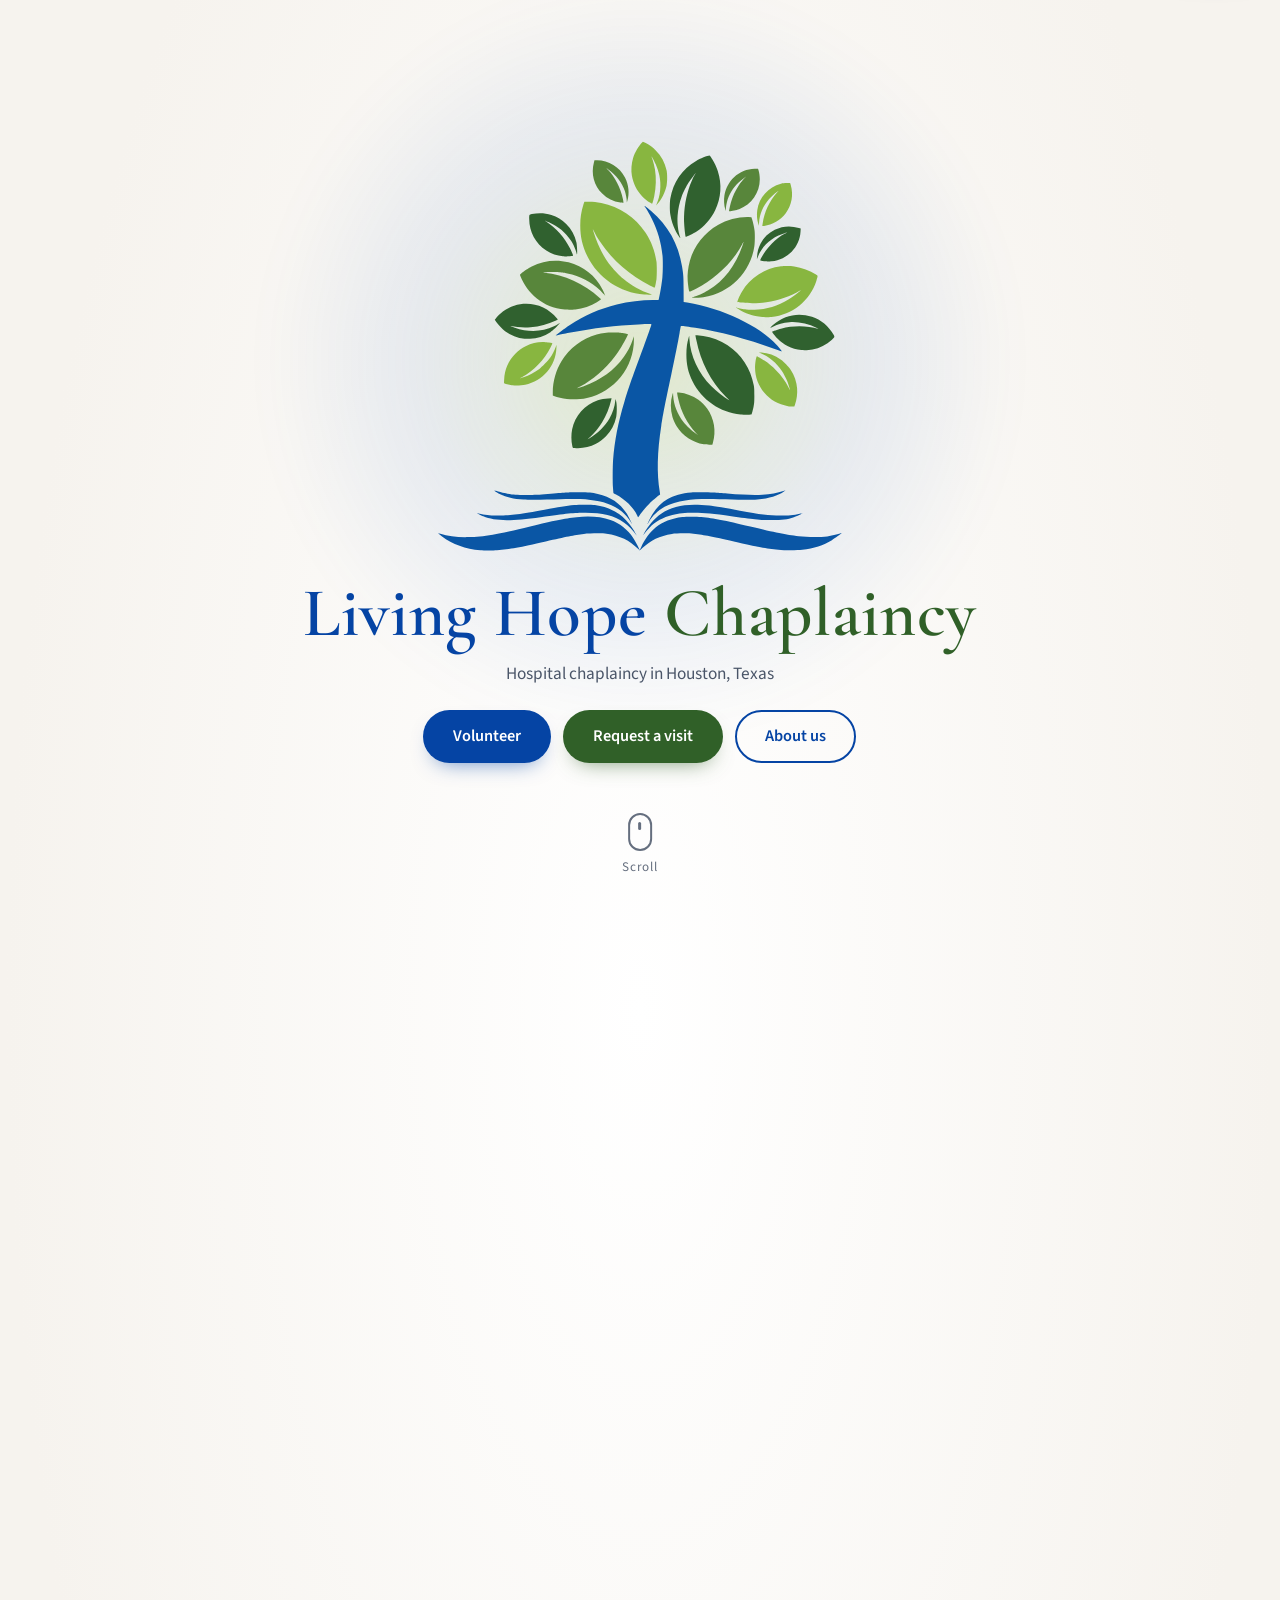
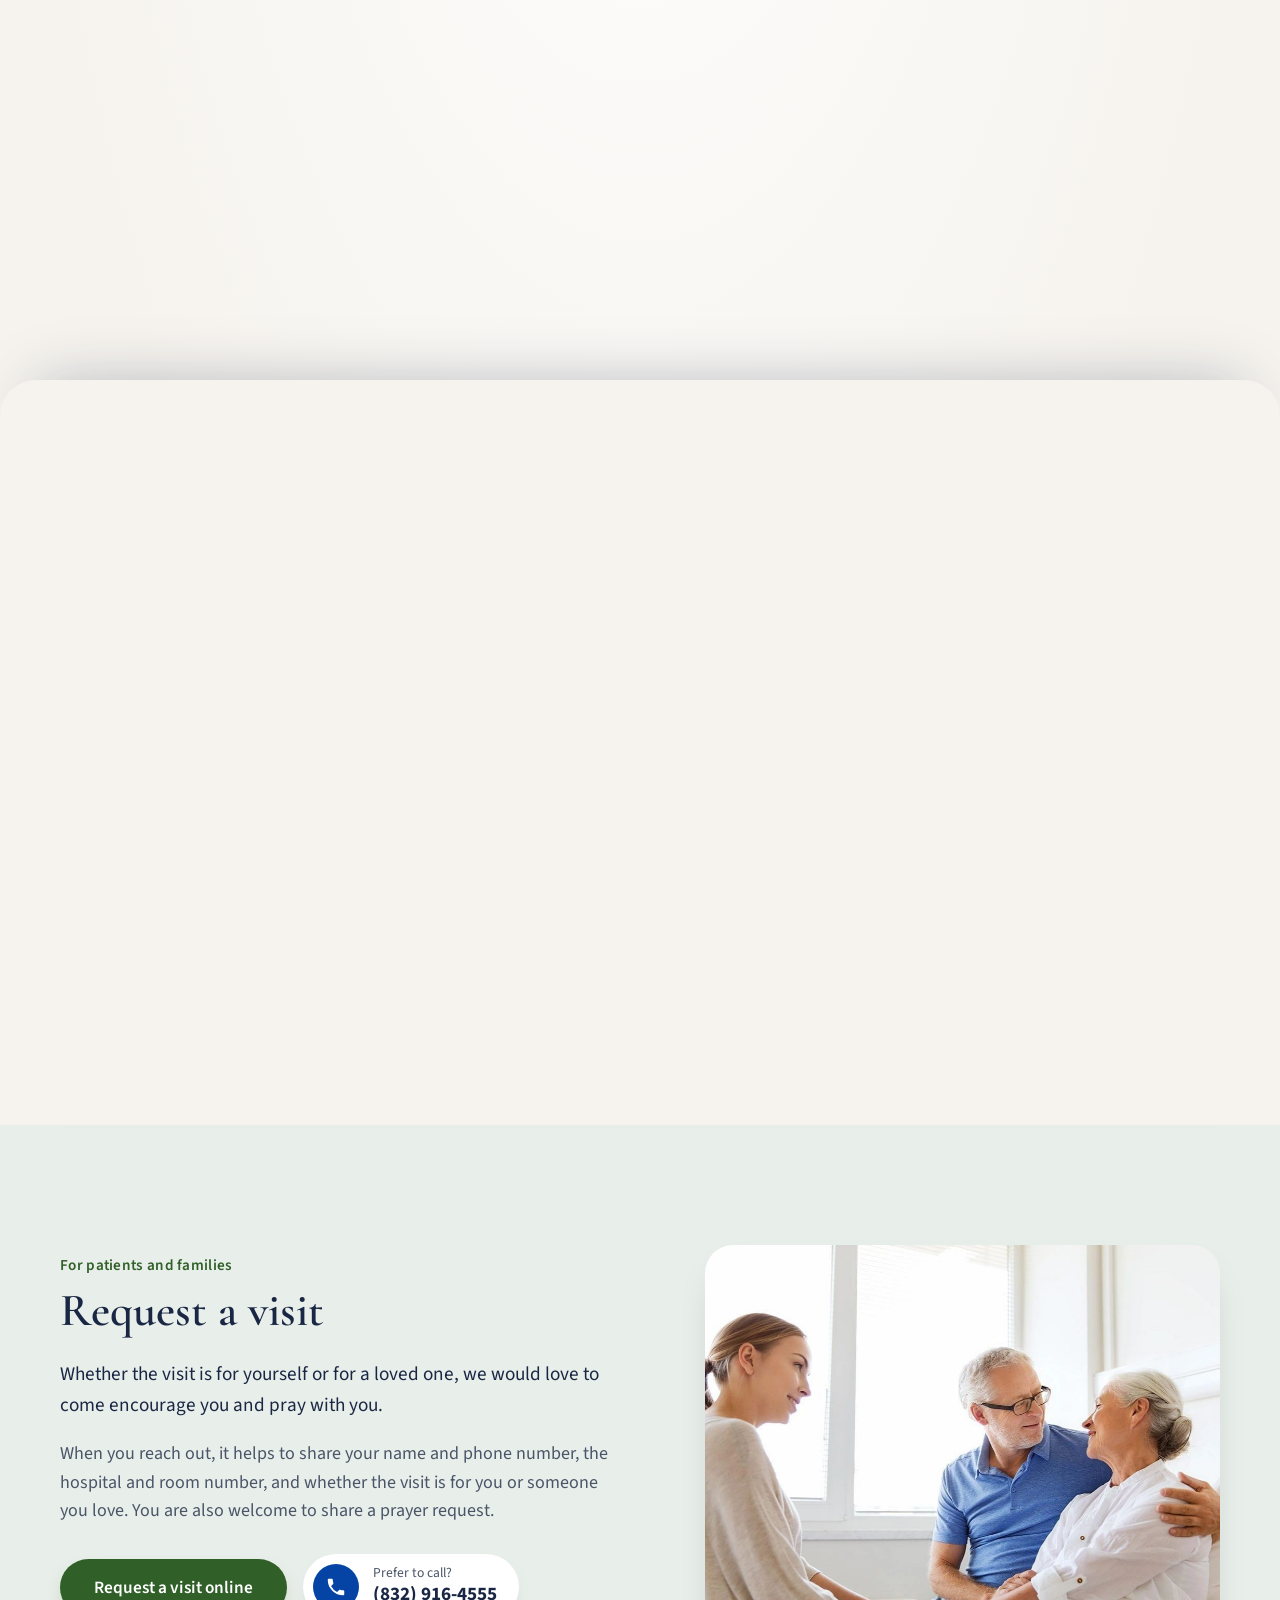
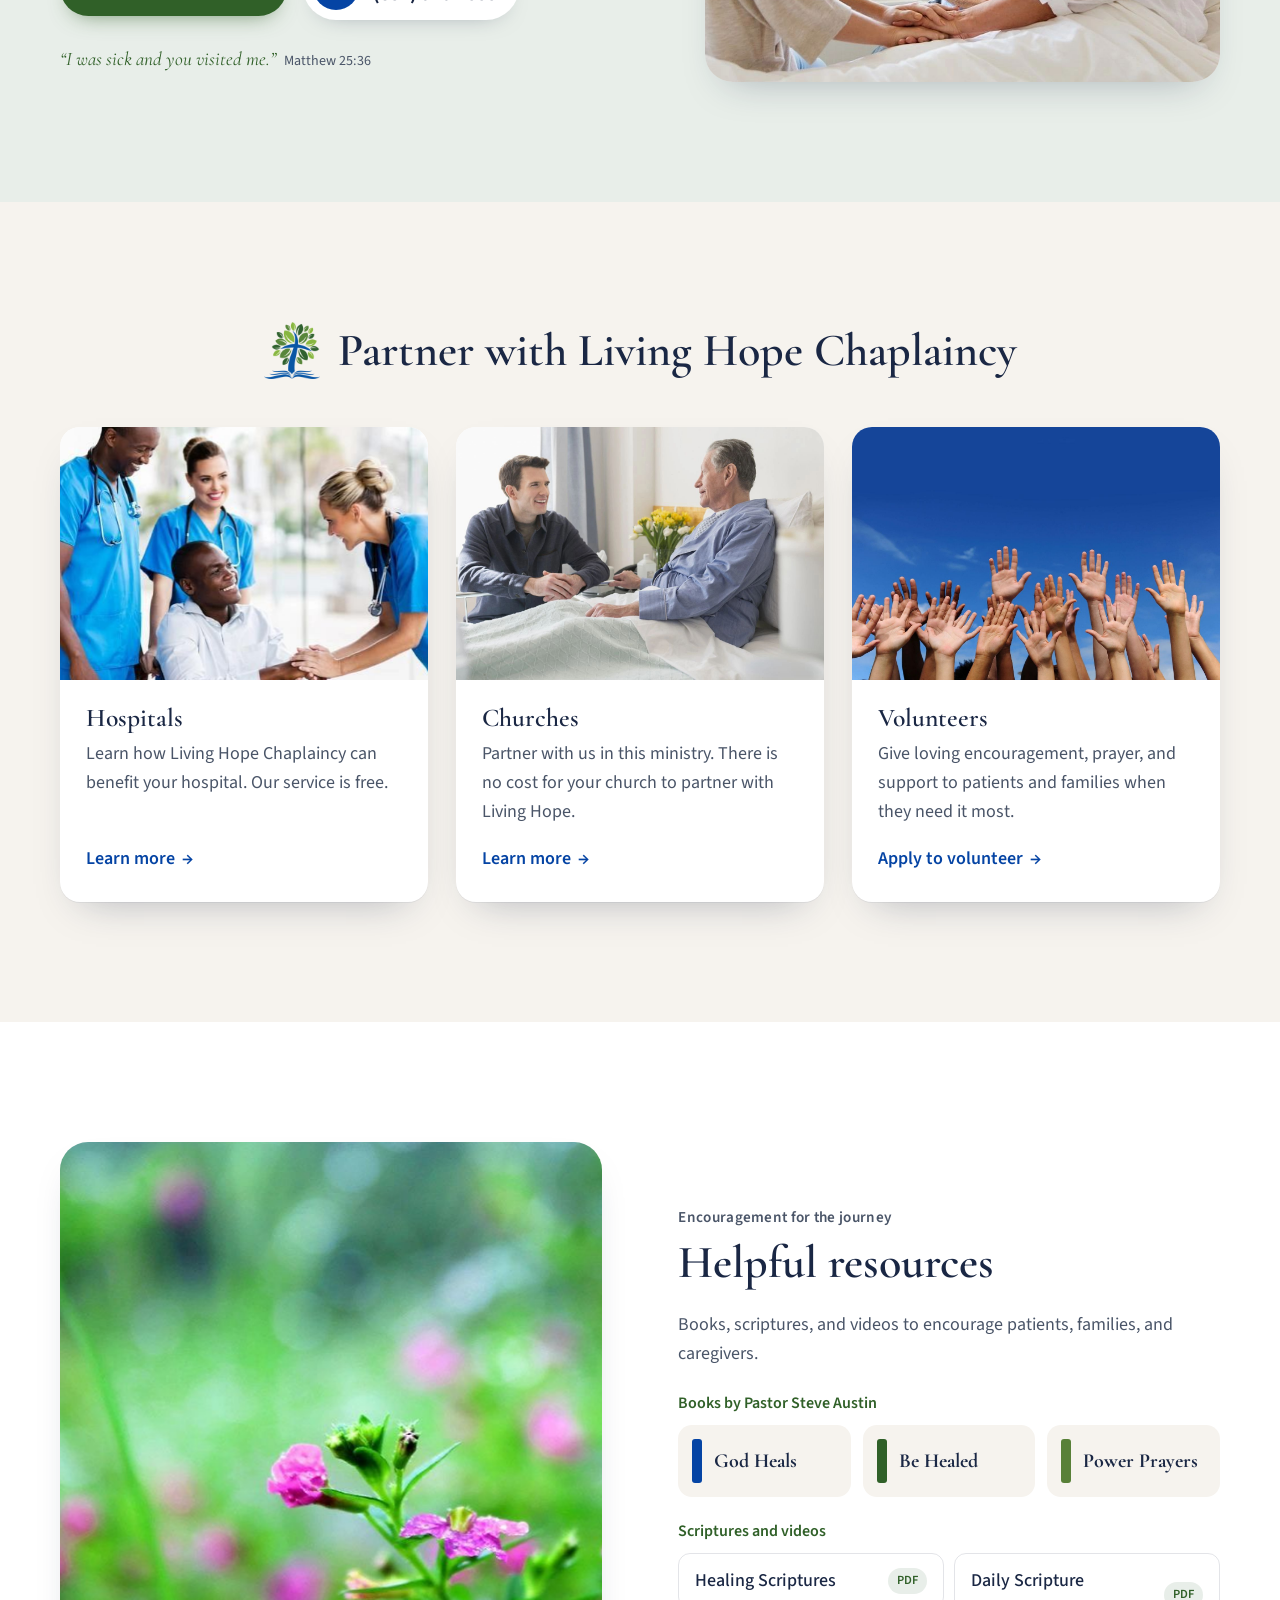
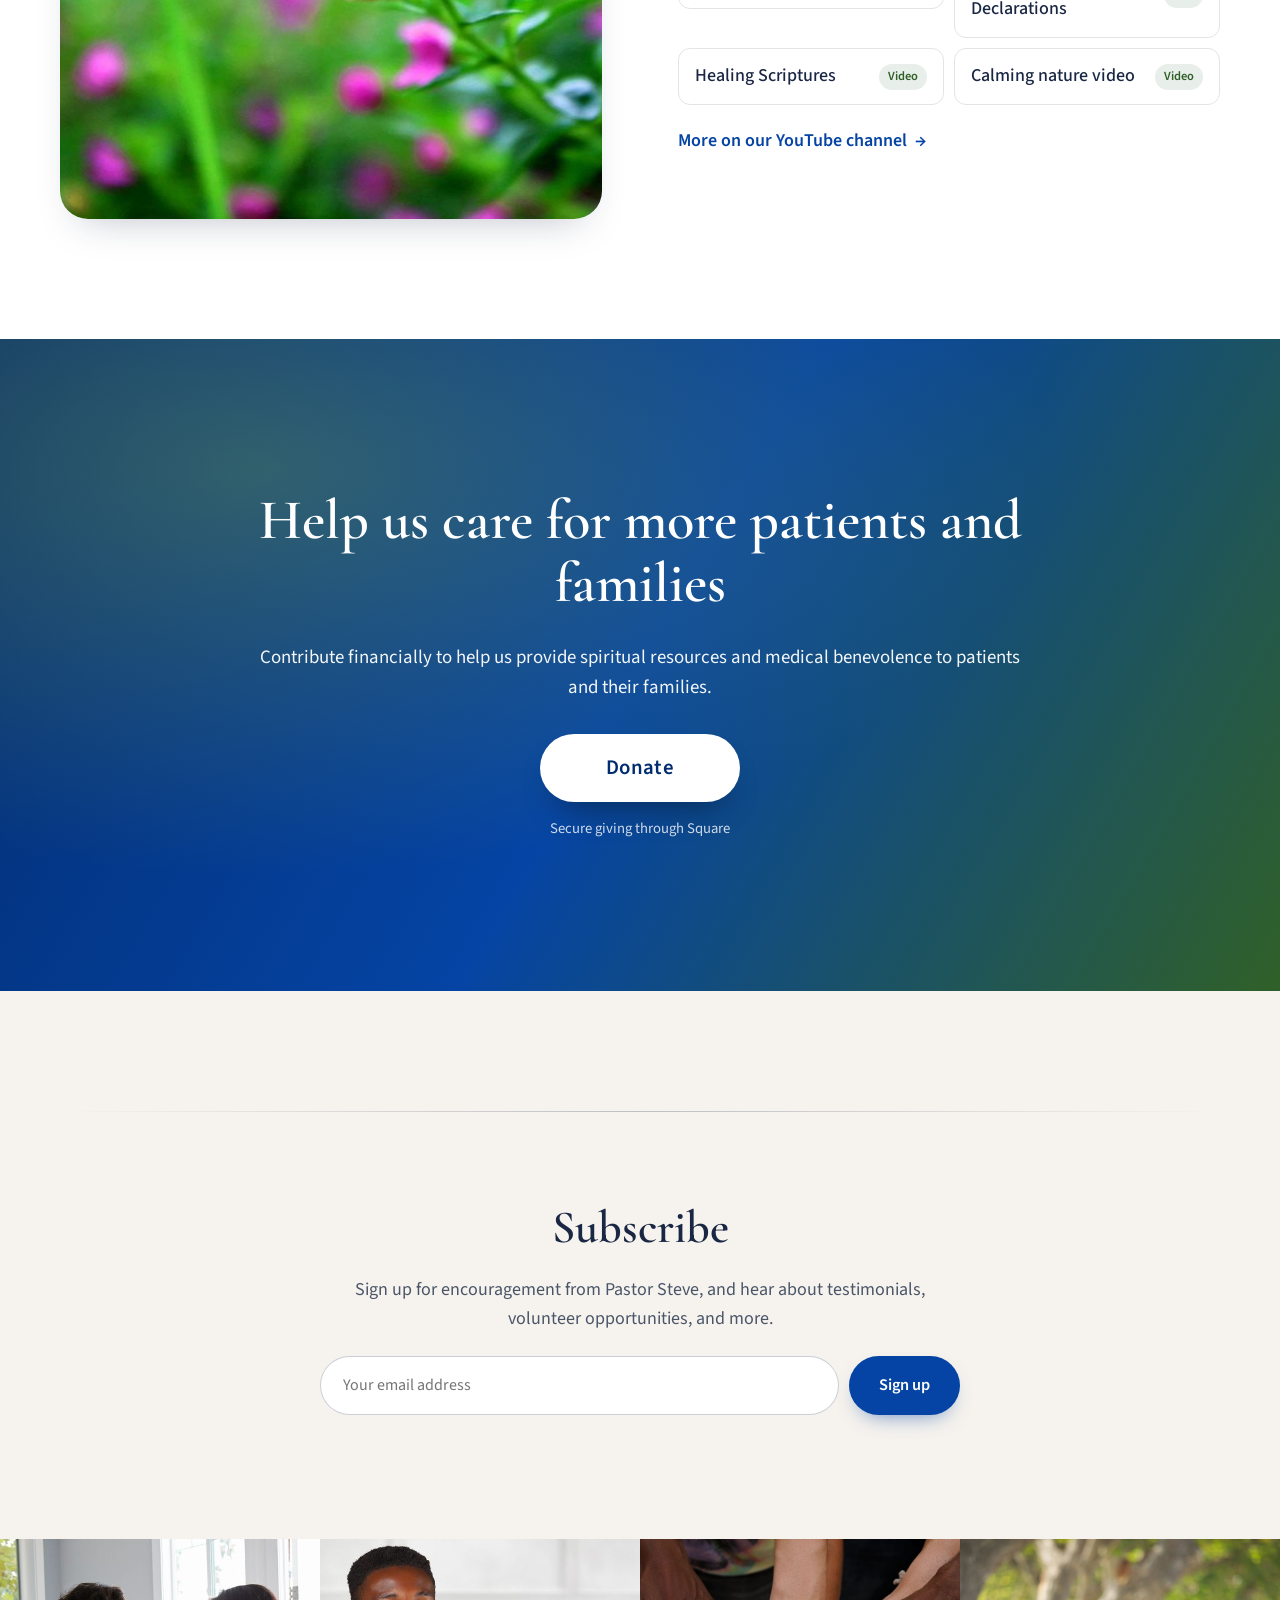
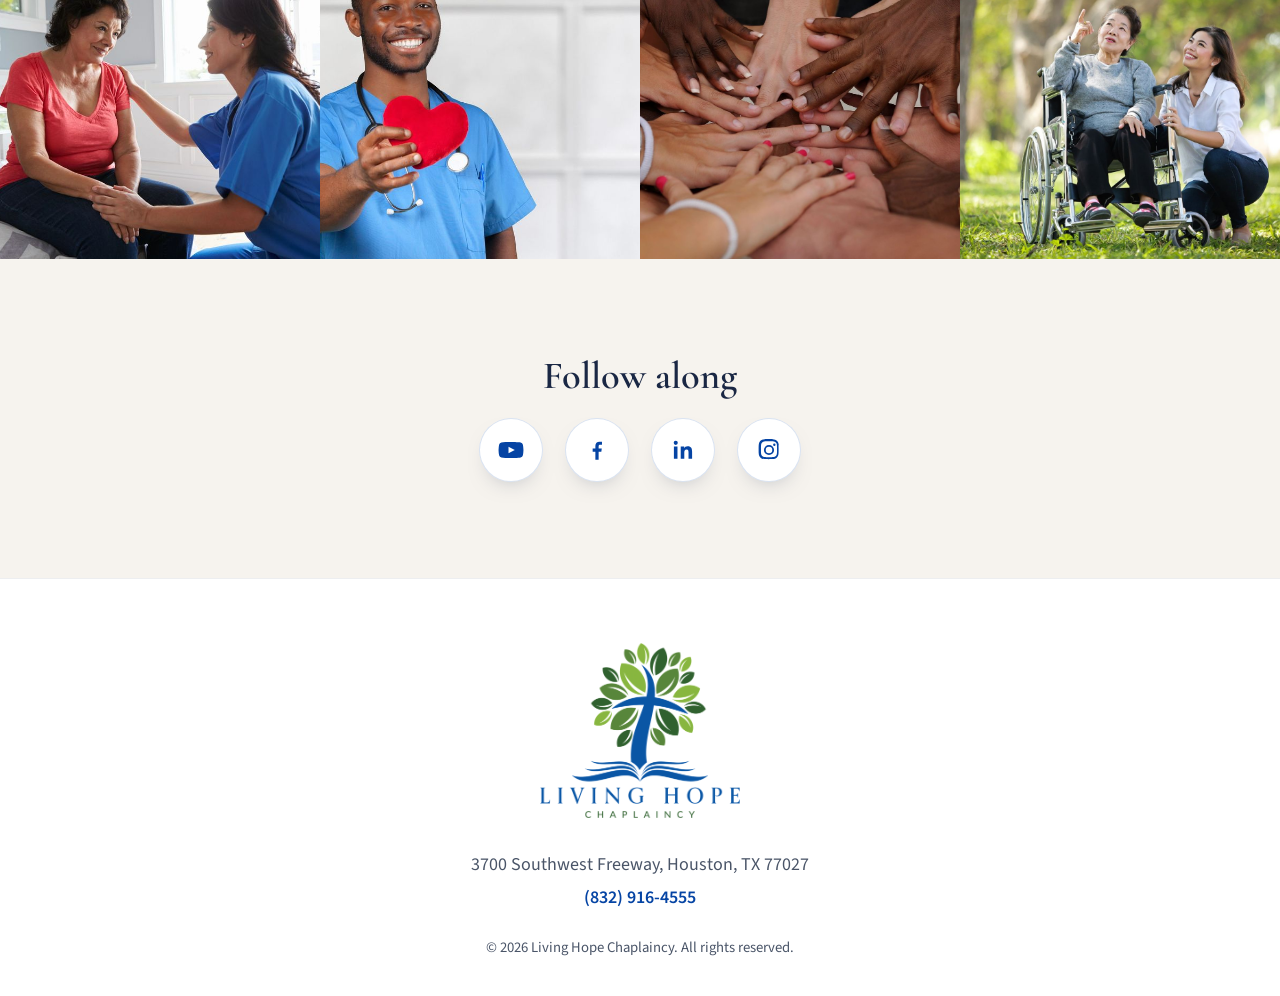
==== index.html @ 6b92d899 "Add files via upload" ====
<!doctype html>
<html lang="en">
<head>
  <meta charset="utf-8">
  <meta name="viewport" content="width=device-width, initial-scale=1">
  <title>Living Hope Chaplaincy | Hospital chaplaincy in Houston</title>
  <meta name="description" content="Living Hope Chaplaincy is a Houston non-profit hospital chaplaincy. Trained volunteers offer patients and families encouragement, a listening ear, prayer, and helpful resources.">
  <meta name="theme-color" content="#0544A4">
  <meta property="og:title" content="Living Hope Chaplaincy">
  <meta property="og:description" content="Hospital chaplaincy in Houston. Request a visit, volunteer, or support the ministry.">
  <meta property="og:image" content="images/lhc-logo.png">
  <meta property="og:type" content="website">
  <link rel="icon" type="image/png" href="images/favicon.png">
  <link rel="apple-touch-icon" href="images/favicon.png">
  <link rel="preconnect" href="https://fonts.googleapis.com">
  <link rel="preconnect" href="https://fonts.gstatic.com" crossorigin>
  <link href="https://fonts.googleapis.com/css2?family=Cormorant+Garamond:ital,wght@0,500;0,600;1,500&family=Source+Sans+3:wght@400;500;600&display=swap" rel="stylesheet">
  <link rel="stylesheet" href="styles.css">
</head>
<body>
  <a class="skip-link" href="#mission">Skip to content</a>

  <!-- Minimal header: hidden during the opening, slides in after it -->
  <header class="site-header" id="site-header">
    <div class="header-inner">
      <a class="brand" href="#top" aria-label="Living Hope Chaplaincy, back to top">
        <img src="images/lhc-logo-header.png" alt="Living Hope Chaplaincy" width="420" height="367">
      </a>
      <nav class="primary-nav" id="primary-nav" aria-label="Main">
        <ul>
          <li><a href="#mission">Mission</a></li>
          <li><a href="#request-a-visit">Request a visit</a></li>
          <li><a href="#partner">Partner with us</a></li>
          <li><a href="#resources">Resources</a></li>
          <li><a href="#contact">Contact</a></li>
        </ul>
        <a class="btn btn-primary btn-sm" href="https://checkout.square.site/pay/e897458de79f40aaad937cbe521fdfe1" target="_blank" rel="noopener">Donate</a>
      </nav>
      <button class="menu-toggle" aria-expanded="false" aria-controls="primary-nav" aria-label="Open menu"><span></span><span></span><span></span></button>
    </div>
  </header>

  <main>
    <!-- 1. Opening: tree logo, wordmark, three buttons. Pinned zoom into the tree on scroll. -->
    <section class="intro" id="top" aria-labelledby="intro-title">
      <div class="intro-sticky">
        <div class="intro-glow" aria-hidden="true"></div>
        <div class="intro-tree-wrap">
          <svg class="intro-tree tree-svg" viewBox="0 0 1562 1562" xmlns="http://www.w3.org/2000/svg" role="img" aria-labelledby="tree-title">
<title id="tree-title">Living Hope Chaplaincy tree: green leaves around a blue cross, rising from an open book</title>
<g class="leaves"><path class="lf" style="--i:0;--s:-1;transform-origin:823px 361px" fill="#88B640" d="M843.4 253.5C857.6 224.0 861.8 181.6 854.0 144.5C851.5 132.5 845.8 114.8 840.3 102.5C835.7 92.1 825.1 72.6 824.4 73.3C824.2 73.5 825.2 76.5 826.6 80.0C829.7 87.6 835.2 109.1 837.4 121.8C842.7 153.2 841.8 189.2 834.9 223.0C832.4 235.5 827.8 252.0 826.8 252.0C826.4 252.0 823.4 250.4 820.0 248.4C797.4 235.2 776.2 212.2 763.8 187.7C758.5 177.1 752.6 158.8 750.4 146.5C746.7 125.4 748.6 99.1 755.2 78.0C761.1 58.9 777.1 31.7 788.9 20.6L791.9 17.7 L800.7 21.9C815.3 28.9 828.4 38.3 840.5 50.5C861.5 71.5 874.8 96.0 881.2 125.3C884.4 140.0 884.4 169.0 881.2 183.7C875.6 209.4 862.5 235.5 846.5 252.6L840.9 258.5 L843.4 253.5Z"/><path class="lf" style="--i:1;--s:-1;transform-origin:735px 381px" fill="#58863B" d="M707.0 247.5C680.2 243.7 657.3 232.4 638.4 213.5C607.4 182.6 595.7 138.4 607.1 95.8L609.2 88.0 L619.0 88.0C662.5 88.0 704.1 113.6 724.3 152.8C738.6 180.4 742.0 214.2 733.1 241.5L731.2 247.5 L731.1 241.8C730.9 233.0 727.4 214.4 723.9 204.0C713.3 172.2 691.2 143.5 660.2 121.7C657.4 119.7 654.8 118.0 654.5 118.0C654.2 118.0 656.7 120.7 659.9 123.9C686.5 150.5 708.0 192.6 716.5 234.3C718.9 246.1 719.0 249.2 717.2 248.9C716.8 248.8 712.2 248.2 707.0 247.5Z"/><path class="lf" style="--i:2;--s:1;transform-origin:1037px 400px" fill="#58863B" d="M1117.0 279.1C1117.0 276.3 1121.4 256.0 1124.0 246.7C1129.9 225.6 1140.5 202.6 1152.9 183.9C1160.0 173.1 1172.4 158.0 1178.8 152.1C1182.1 149.1 1182.2 148.9 1179.5 150.5C1173.1 154.4 1161.1 163.9 1153.1 171.5C1131.8 191.8 1116.0 217.9 1109.5 243.3C1106.8 254.0 1105.0 265.6 1104.9 273.8L1104.8 279.5 L1102.9 273.5C1098.1 258.6 1096.7 236.1 1099.6 219.6C1104.1 193.5 1116.9 169.7 1135.8 151.9C1157.4 131.5 1184.8 120.2 1213.4 119.7L1226.4 119.5 L1228.2 125.5C1231.1 134.7 1233.0 148.5 1233.0 159.5C1233.0 209.7 1201.8 254.7 1154.8 272.4C1142.4 277.0 1117.0 281.6 1117.0 279.1Z"/><path class="lf" style="--i:3;--s:1;transform-origin:932px 413px" fill="#30612F" d="M930.6 378.8C926.6 373.4 918.5 359.9 914.2 351.4C905.4 333.7 898.9 313.7 895.4 292.5C893.0 278.7 893.0 246.3 895.4 232.5C905.7 171.3 939.7 121.6 992.7 90.4C1006.9 82.0 1036.6 70.0 1043.1 70.0C1045.3 70.0 1057.2 88.5 1064.1 102.5C1067.3 109.1 1072.0 120.6 1074.4 128.0C1090.7 177.6 1087.3 229.2 1064.6 276.5C1048.8 309.3 1023.5 338.0 993.3 357.3C981.3 365.0 954.5 377.9 953.3 376.6C952.4 375.7 949.1 349.5 948.1 334.8C944.7 289.0 950.6 240.3 964.7 196.5C970.8 177.4 980.3 155.1 987.5 142.9C989.5 139.5 990.9 136.6 990.7 136.4C990.1 135.8 971.5 161.1 964.5 172.0C956.1 185.1 943.6 210.3 938.6 223.9C929.8 247.8 924.9 270.3 922.9 296.1C920.9 323.0 924.6 355.5 932.4 378.1C933.2 380.2 933.6 382.0 933.4 382.0C933.3 382.0 932.0 380.5 930.6 378.8Z"/><path class="lf" style="--i:4;--s:1;transform-origin:1111px 433px" fill="#88B640" d="M1243.7 326.9C1250.2 282.8 1269.7 240.8 1298.1 209.5L1304.5 202.6 L1298.7 206.6C1288.8 213.6 1276.1 225.1 1268.2 234.2C1244.9 261.2 1232.6 290.3 1230.1 324.3L1229.4 334.5 L1227.7 329.0C1222.3 311.6 1220.9 293.4 1223.4 276.2C1230.6 227.5 1265.0 189.1 1312.8 176.4C1320.5 174.3 1325.1 173.8 1335.0 173.7L1347.5 173.5 L1349.8 181.5C1360.5 218.8 1353.7 257.5 1330.9 288.0C1311.7 313.8 1279.9 332.2 1248.9 335.5L1242.3 336.2 L1243.7 326.9Z"/><path class="lf" style="--i:5;--s:-1;transform-origin:604px 502px" fill="#30612F" d="M490.0 449.9C467.6 447.9 446.7 440.6 427.5 428.2C386.8 402.0 363.0 358.1 363.0 309.5C363.0 292.8 363.0 292.7 372.7 290.7C398.5 285.2 422.3 286.3 446.8 294.1C468.0 300.9 486.2 312.0 502.6 328.4C522.5 348.3 534.8 370.5 541.2 398.0C543.4 407.7 545.1 443.0 543.3 443.0C542.7 443.0 542.0 441.2 541.6 439.0C539.7 426.9 530.0 405.1 519.6 389.5C499.8 359.9 472.4 337.3 437.3 321.6C421.5 314.5 419.1 313.9 427.7 319.3C464.0 342.0 496.3 378.6 517.3 420.6C523.4 432.9 529.6 447.7 528.9 448.4C528.3 449.0 505.5 451.0 501.5 450.9C499.9 450.8 494.7 450.4 490.0 449.9Z"/><path class="lf" style="--i:6;--s:1;transform-origin:1121px 523px" fill="#30612F" d="M1254.5 469.0C1247.4 468.3 1238.8 466.8 1235.2 465.5C1234.3 465.2 1235.0 463.0 1237.6 457.8C1247.0 439.2 1260.5 420.5 1277.0 403.6C1293.9 386.2 1309.5 374.4 1328.5 364.3C1332.9 362.0 1336.2 360.0 1335.9 360.0C1334.1 359.9 1310.5 368.6 1303.2 372.0C1267.3 388.8 1239.7 417.3 1225.8 451.9L1222.0 461.5 L1222.6 452.5C1223.8 433.0 1227.8 418.2 1236.1 402.0C1247.9 379.0 1265.4 362.0 1289.5 350.0C1318.2 335.7 1349.6 333.4 1380.4 343.3L1387.3 345.5 L1386.7 356.5C1383.4 415.4 1337.3 463.3 1278.2 469.0C1267.5 470.0 1266.1 470.0 1254.5 469.0Z"/><path class="lf" style="--i:7;--s:-1;transform-origin:754px 527px" fill="#88B640" d="M797.0 594.3C704.8 587.1 624.0 533.1 582.9 451.0C563.9 413.2 555.6 377.2 555.6 334.0C555.7 304.4 559.1 281.9 567.6 255.0L571.1 244.0 L587.1 244.0C605.7 244.0 617.7 245.1 635.0 248.6C704.2 262.4 763.4 302.2 802.1 360.8C823.6 393.3 836.9 428.9 843.2 470.5C844.9 482.4 845.0 525.5 843.2 537.0C841.3 549.4 837.9 566.6 837.0 568.0C836.5 568.8 831.6 566.8 819.9 561.0C741.8 521.9 677.4 466.0 632.6 398.5C620.0 379.6 613.7 368.9 607.3 355.5C605.0 350.6 603.0 347.0 603.0 347.7C603.0 348.3 605.3 356.0 608.1 364.7C623.9 413.6 644.5 453.1 673.3 489.3C683.3 501.9 705.3 524.6 718.0 535.2C747.9 560.4 784.9 581.2 818.2 591.5C823.1 593.0 827.0 594.4 827.0 594.6C827.0 595.1 803.6 594.8 797.0 594.3Z"/><path class="lf" style="--i:8;--s:1;transform-origin:990px 549px" fill="#58863B" d="M975.5 606.3C976.0 605.8 978.7 604.8 981.4 604.2C995.7 600.6 1020.3 589.5 1038.4 578.5C1098.1 542.3 1141.6 485.5 1167.4 410.1C1169.9 402.8 1172.0 396.2 1172.0 395.6C1172.0 395.0 1169.3 399.4 1166.2 405.5C1137.9 458.9 1090.6 509.8 1034.0 547.7C1010.0 563.7 968.6 585.6 967.1 583.1C965.6 580.8 962.1 557.8 961.0 543.6C959.1 519.8 962.2 491.3 969.5 466.1C985.6 409.9 1024.2 361.0 1075.1 332.0C1109.6 312.4 1152.9 301.2 1190.5 302.2L1201.3 302.5 L1204.2 311.0C1207.3 320.3 1211.1 337.5 1213.1 351.5C1215.0 364.6 1214.7 396.9 1212.6 411.5C1198.1 511.6 1120.7 589.2 1020.0 604.5C1007.8 606.3 974.0 607.7 975.5 606.3Z"/><path class="lf" style="--i:9;--s:-1;transform-origin:624px 618px" fill="#58863B" d="M497.5 651.3C454.7 646.3 421.2 632.7 390.6 608.0C364.4 586.8 341.9 556.0 330.0 525.0L327.9 519.5 L333.7 514.2C341.3 507.1 359.9 494.7 372.5 488.3C414.9 466.7 464.9 461.2 511.4 472.9C567.1 487.1 614.0 524.4 639.5 575.0C644.3 584.5 650.2 598.2 649.7 598.7C649.5 598.9 647.4 596.6 645.1 593.7C642.9 590.7 636.2 583.6 630.3 577.8C597.4 545.8 555.3 524.2 507.0 514.6C494.4 512.1 492.4 511.8 475.0 510.0C465.0 508.9 426.1 509.5 417.5 510.8L412.5 511.6 L420.5 512.3C495.1 519.4 569.8 553.4 629.0 607.3L634.4 612.2 L631.8 614.5C630.3 615.8 624.9 619.4 619.8 622.6C595.3 637.8 565.6 648.0 536.9 651.0C528.1 651.9 504.1 652.1 497.5 651.3Z"/><path class="lf" style="--i:10;--s:1;transform-origin:1117px 628px" fill="#88B640" d="M1242.5 679.4C1205.2 675.1 1178.5 666.1 1150.3 648.2C1146.3 645.7 1143.2 643.5 1143.3 643.3C1143.5 643.1 1145.5 643.6 1147.7 644.4C1153.4 646.4 1170.8 649.8 1182.4 651.1C1197.2 652.8 1231.5 651.7 1246.5 649.1C1291.2 641.2 1332.2 622.6 1369.7 593.3C1381.4 584.2 1390.8 575.9 1386.6 578.5C1349.2 601.2 1304.4 616.9 1257.5 623.5C1238.6 626.1 1225.2 627.0 1204.0 627.0C1183.5 627.0 1150.3 624.6 1148.6 623.0C1146.8 621.2 1156.8 597.9 1165.5 583.5C1197.6 530.4 1251.3 495.7 1313.0 488.0C1325.4 486.5 1350.3 486.8 1363.1 488.6C1391.8 492.6 1421.5 503.7 1445.0 519.2C1452.8 524.4 1452.8 523.7 1446.4 543.0C1421.5 618.3 1356.4 670.5 1276.8 679.0C1267.7 679.9 1249.4 680.1 1242.5 679.4Z"/><path class="lf" style="--i:11;--s:-1;transform-origin:545px 697px" fill="#30612F" d="M345.0 761.0C319.5 758.4 292.6 747.9 272.0 732.5C261.2 724.5 246.2 708.9 238.8 698.1L233.1 689.7 L236.2 685.3C241.2 678.4 254.3 665.7 263.6 658.7C327.5 610.7 418.4 622.4 467.9 684.9L471.1 688.9 L464.3 692.0C432.3 706.7 403.2 714.5 368.1 718.0C345.0 720.3 313.7 718.3 294.5 713.4C289.2 712.1 297.1 715.5 308.4 719.5C359.6 737.6 412.0 735.8 456.5 714.4C461.4 712.1 468.5 708.1 472.2 705.7L479.0 701.2 L475.7 705.7C470.5 713.0 452.2 730.0 443.0 736.2C419.3 752.0 393.9 760.3 366.0 761.4C359.1 761.6 349.7 761.5 345.0 761.0Z"/><path class="lf" style="--i:12;--s:1;transform-origin:1175px 726px" fill="#30612F" d="M1389.5 804.0C1371.3 802.0 1353.8 796.8 1337.4 788.5C1323.2 781.3 1312.5 773.4 1300.5 761.5C1289.8 750.8 1278.1 735.5 1279.6 734.0C1281.1 732.6 1300.8 726.1 1313.0 723.0C1360.8 710.8 1410.3 711.3 1455.5 724.4C1456.6 724.8 1452.5 722.6 1446.5 719.6C1415.5 704.2 1376.2 696.2 1344.8 699.0C1320.7 701.1 1300.8 706.4 1282.4 715.5C1273.6 719.9 1272.4 720.2 1273.8 718.1C1274.7 716.8 1279.2 712.4 1283.9 708.3C1325.4 672.2 1378.4 661.5 1429.9 678.6C1463.4 689.7 1493.1 714.3 1510.9 745.5C1516.2 754.8 1516.1 755.1 1505.2 764.9C1483.7 784.3 1458.9 796.8 1432.1 802.0C1420.6 804.3 1400.5 805.2 1389.5 804.0Z"/><path class="lf" style="--i:13;--s:-1;transform-origin:552px 796px" fill="#88B640" d="M300.5 936.9C292.6 935.9 274.0 931.4 270.2 929.7L267.7 928.5 L268.4 915.6C270.3 877.4 284.7 843.9 310.6 817.7C322.6 805.5 334.4 797.0 349.5 789.5C374.8 777.0 396.3 772.6 424.5 774.1C436.4 774.7 449.8 776.8 450.6 778.2C450.9 778.6 447.8 785.4 443.8 793.2C419.3 841.1 380.1 882.3 336.8 905.5C332.2 908.0 329.0 910.0 329.7 910.0C330.3 910.0 335.5 908.4 341.2 906.4C363.1 898.8 383.0 888.5 400.0 876.0C411.5 867.5 433.0 845.6 441.2 834.0C448.9 823.1 458.7 804.4 463.0 792.0L466.0 783.5 L465.6 796.5C463.3 863.8 414.3 921.4 347.7 935.1C336.0 937.5 311.6 938.4 300.5 936.9Z"/><path class="lf" style="--i:14;--s:-1;transform-origin:693px 801px" fill="#58863B" d="M505.0 988.5C488.1 986.5 468.8 982.0 456.2 977.3L452.0 975.7 L452.0 961.6C452.0 922.4 464.2 879.4 484.7 846.0C514.9 797.0 563.1 760.5 617.7 745.5C640.8 739.1 652.7 737.6 679.0 737.6C698.8 737.6 704.5 738.0 715.2 739.9C722.2 741.1 729.7 742.6 731.9 743.3L736.0 744.5 L731.1 754.5C720.5 776.6 701.4 807.9 686.8 827.4C650.3 875.7 602.3 917.4 555.2 941.5C549.1 944.7 544.0 947.4 544.0 947.6C544.0 948.0 559.8 943.0 571.0 939.0C633.1 916.8 684.5 879.4 719.0 831.0C734.1 809.9 746.2 786.6 753.6 764.5L757.9 751.5 L758.0 763.6C758.3 868.7 684.0 961.3 580.8 984.4C556.9 989.8 528.2 991.3 505.0 988.5Z"/><path class="lf" style="--i:15;--s:1;transform-origin:991px 824px" fill="#30612F" d="M1160.8 1047.0C1083.3 1039.7 1013.6 991.5 979.1 921.6C962.9 888.7 956.0 858.5 956.0 820.5C956.0 795.5 958.9 774.9 964.9 755.6L966.7 749.7 L967.4 762.1C971.2 826.8 1000.9 890.6 1050.5 940.5C1071.6 961.7 1095.3 980.5 1118.7 994.3C1119.3 994.7 1112.7 987.9 1104.1 979.3C1048.5 923.6 1010.4 850.2 993.5 766.3C991.6 756.8 990.0 748.8 990.0 748.4C990.0 747.6 1007.4 748.9 1019.5 750.6C1051.5 755.2 1084.4 767.8 1111.5 785.8C1163.8 820.5 1198.8 874.1 1210.2 937.1C1212.2 948.0 1212.5 952.6 1212.4 976.0C1212.4 1000.2 1212.1 1003.6 1209.8 1015.5C1207.0 1029.7 1203.4 1043.7 1202.0 1046.0C1201.2 1047.2 1198.0 1047.5 1185.3 1047.7C1176.6 1047.7 1165.6 1047.5 1160.8 1047.0Z"/><path class="lf" style="--i:16;--s:1;transform-origin:1113px 834px" fill="#88B640" d="M1339.5 1015.4C1267.8 1004.1 1215.0 942.5 1215.0 870.0C1215.0 863.7 1215.7 854.0 1216.5 848.5C1218.1 837.8 1220.8 827.0 1221.9 827.0C1223.2 827.0 1240.5 837.2 1250.4 843.7C1266.1 854.1 1279.5 865.3 1294.0 879.9C1314.9 900.9 1328.8 919.9 1340.6 943.3C1344.1 950.4 1347.0 955.7 1347.0 955.2C1347.0 952.9 1340.6 932.0 1337.4 923.8C1332.4 911.1 1323.1 892.9 1316.4 883.0C1296.0 852.5 1266.5 828.1 1234.5 815.3L1228.5 812.9 L1239.0 813.4C1263.6 814.6 1290.4 824.3 1313.0 840.1C1323.7 847.6 1341.4 865.7 1348.8 876.9C1363.7 899.2 1372.2 923.7 1373.8 949.0C1375.1 969.7 1372.6 989.9 1366.2 1008.2L1363.4 1016.5 L1355.9 1016.7C1351.8 1016.8 1344.5 1016.2 1339.5 1015.4Z"/><path class="lf" style="--i:17;--s:1;transform-origin:926px 921px" fill="#58863B" d="M1021.5 1159.4C979.8 1152.9 942.3 1128.0 919.3 1091.5C913.9 1083.0 906.2 1066.0 903.5 1056.5C895.5 1028.7 895.4 997.7 903.4 971.9L905.6 964.5 L906.3 976.1C908.2 1010.4 921.7 1045.1 944.9 1075.5C955.9 1089.9 977.7 1110.0 994.2 1121.0L1000.5 1125.3 L992.9 1117.4C958.8 1081.9 936.2 1038.2 924.7 986.0C923.3 979.7 921.8 972.1 921.5 969.1L920.8 963.7 L927.6 964.4C954.4 967.1 980.0 976.5 1001.3 991.7C1011.7 999.1 1026.9 1014.3 1034.3 1024.7C1060.9 1062.1 1069.1 1110.2 1056.1 1153.8L1053.9 1161.0 L1042.2 1160.9C1035.8 1160.8 1026.5 1160.2 1021.5 1159.4Z"/><path class="lf" style="--i:18;--s:-1;transform-origin:697px 931px" fill="#30612F" d="M529.3 1173.3C527.5 1173.0 526.9 1171.7 525.6 1166.2C521.3 1146.8 521.0 1121.5 525.0 1102.8C535.8 1051.6 572.8 1010.0 622.0 993.6C637.1 988.6 645.7 987.0 660.6 986.3L673.8 985.7 L672.3 992.1C665.8 1021.1 653.2 1052.0 637.6 1077.4C625.3 1097.6 607.4 1119.4 592.9 1131.9C582.4 1141.1 581.9 1141.7 587.5 1138.5C620.1 1120.1 648.6 1092.4 665.8 1062.4C677.4 1042.1 686.0 1016.0 687.6 996.2C688.0 991.5 688.6 988.4 689.0 989.1C689.5 989.9 690.6 994.5 691.6 999.5C694.3 1013.0 694.1 1043.0 691.2 1056.3C684.9 1085.0 672.5 1108.4 652.7 1128.7C640.1 1141.6 629.0 1150.2 615.0 1157.4C593.2 1168.7 570.5 1174.1 545.7 1173.9C537.9 1173.8 530.5 1173.5 529.3 1173.3Z"/></g>
<g fill="#0A56A5">
<path class="cross" d="M770.0 1427.2C756.9 1398.2 726.0 1368.1 688.8 1348.0C684.5 1345.7 681.0 1343.8 680.9 1343.7C680.7 1342.9 679.8 1333.2 679.0 1322.1C677.5 1301.5 677.8 1240.7 679.5 1217.5C684.9 1145.6 698.1 1078.3 722.4 997.5C738.6 943.9 744.7 926.4 794.3 792.0C810.0 749.6 824.0 709.6 824.0 707.5C824.0 705.6 817.2 705.6 775.2 707.0C690.9 709.9 606.8 720.2 513.4 739.0C496.9 742.3 478.9 746.0 473.2 747.3C467.6 748.6 463.0 749.4 463.1 749.1C463.2 747.4 496.6 722.6 515.0 710.4C570.6 673.7 629.0 648.1 693.5 632.1C737.9 621.2 786.9 615.0 830.0 615.0L850.9 615.0 L851.9 611.2C856.3 594.9 863.1 553.8 865.5 529.0C867.5 509.1 867.7 465.7 866.0 448.5C860.9 397.6 848.2 353.3 825.6 308.2C817.9 292.8 807.8 275.1 800.8 264.8C798.7 261.6 797.2 259.0 797.5 259.0C798.5 259.0 813.8 270.8 822.0 277.9C887.4 334.3 925.1 401.5 939.5 487.3C944.9 519.6 945.3 526.5 945.5 576.0L945.7 622.5 L959.1 624.7C1092.3 646.9 1230.4 712.4 1297.8 785.3C1304.3 792.3 1317.0 808.2 1317.0 809.3C1317.0 809.5 1307.0 806.2 1294.8 801.8C1176.8 760.0 1080.1 734.1 989.5 720.1C966.5 716.5 935.9 712.8 935.2 713.4C935.0 713.7 932.8 725.5 930.3 739.7C923.9 777.0 914.8 822.3 898.5 898.5C876.7 1000.0 868.4 1042.6 861.1 1090.5C845.9 1189.7 844.1 1270.0 855.6 1338.9C856.4 1344.0 857.0 1348.3 856.8 1348.4C852.1 1351.5 835.8 1364.9 827.5 1372.6C811.0 1387.8 790.1 1411.8 779.0 1428.3C776.5 1431.9 774.3 1434.9 774.0 1434.9C773.7 1434.9 771.9 1431.5 770.0 1427.2Z"/>
<path class="pg pg-bottom" d="M179.0 1558.9C122.3 1554.1 74.2 1536.7 32.9 1505.9C17.3 1494.3 16.8 1493.5 27.7 1497.0C57.1 1506.4 93.4 1510.7 133.5 1509.6C191.7 1508.1 242.7 1499.2 366.5 1469.1C456.7 1447.2 494.6 1439.7 541.5 1434.5C590.2 1429.2 634.6 1432.8 669.6 1445.1C704.0 1457.1 734.5 1481.1 755.4 1512.5C762.7 1523.5 772.0 1540.5 776.1 1550.7C778.0 1555.2 779.8 1559.0 780.1 1559.0C780.4 1559.0 782.7 1554.2 785.3 1548.2C798.0 1519.0 819.1 1490.4 840.8 1472.8C867.5 1451.4 899.4 1439.0 941.0 1433.8C954.4 1432.2 995.5 1432.2 1012.0 1433.8C1061.5 1438.8 1097.6 1445.8 1197.1 1469.9C1292.9 1493.0 1331.0 1500.7 1380.0 1506.5C1412.8 1510.4 1461.3 1510.6 1487.3 1507.0C1503.3 1504.7 1523.8 1500.1 1535.8 1496.1C1538.9 1495.0 1541.6 1494.3 1541.8 1494.5C1542.5 1495.2 1515.0 1515.0 1505.0 1521.0C1473.0 1540.3 1436.8 1552.2 1393.5 1557.7C1374.2 1560.1 1326.3 1560.1 1303.0 1557.6C1256.2 1552.7 1226.8 1547.2 1135.2 1526.1C1052.4 1506.9 1026.9 1502.0 982.5 1496.8C965.1 1494.8 916.4 1495.1 901.5 1497.4C855.6 1504.4 820.8 1521.0 789.8 1551.0C784.7 1555.9 780.3 1560.0 780.0 1560.0C779.7 1560.0 776.8 1557.2 773.5 1553.9C742.4 1522.0 704.6 1503.9 654.5 1496.8C639.2 1494.6 590.1 1495.2 569.0 1497.8C531.6 1502.5 503.0 1508.1 425.5 1526.0C325.9 1548.9 291.3 1555.1 241.5 1558.9C228.4 1559.9 191.1 1559.9 179.0 1558.9Z"/>
<path class="pg pg-ml" d="M764.7 1499.0C754.8 1483.7 736.7 1465.6 720.0 1454.1C683.3 1428.9 639.7 1418.0 575.6 1418.0C532.8 1418.0 502.7 1420.9 406.0 1434.5C292.7 1450.4 234.0 1449.5 189.6 1431.2C180.8 1427.6 166.5 1420.1 167.2 1419.5C167.4 1419.3 173.6 1420.5 181.0 1422.0C203.3 1426.6 220.5 1428.1 249.5 1428.1C295.4 1428.1 330.0 1423.7 421.0 1406.6C474.4 1396.6 501.0 1392.3 533.0 1388.9C548.6 1387.2 598.9 1387.1 610.5 1388.8C638.7 1392.9 657.5 1398.5 678.5 1409.0C686.2 1412.8 696.7 1419.0 701.9 1422.7C719.4 1435.3 738.3 1455.1 751.8 1475.2C757.2 1483.2 769.3 1504.1 768.8 1504.6C768.6 1504.7 766.8 1502.2 764.7 1499.0Z"/>
<path class="pg pg-mr" d="M794.6 1498.5C812.1 1465.6 835.1 1438.8 861.0 1421.1C905.7 1390.5 960.1 1381.3 1042.4 1390.6C1059.8 1392.5 1108.2 1400.7 1158.0 1410.0C1234.2 1424.2 1266.6 1428.1 1310.5 1428.1C1341.9 1428.1 1359.8 1426.4 1383.9 1421.1C1389.1 1419.9 1393.5 1419.2 1393.7 1419.3C1394.6 1420.2 1371.1 1431.3 1361.7 1434.5C1336.7 1442.9 1317.7 1445.4 1279.0 1445.4C1252.1 1445.4 1242.1 1444.8 1214.0 1441.9C1198.5 1440.4 1158.4 1435.2 1125.5 1430.5C1058.8 1421.1 1023.8 1418.0 985.4 1418.0C950.3 1418.0 926.9 1420.4 903.0 1426.5C867.3 1435.6 840.4 1450.4 816.9 1473.9C807.8 1483.0 803.1 1488.6 792.7 1503.0C791.7 1504.4 792.6 1502.3 794.6 1498.5Z"/>
<path class="pg pg-tl" d="M747.2 1454.7C738.9 1439.6 724.8 1422.8 711.1 1411.8C681.0 1387.5 642.9 1374.2 588.0 1368.5C566.0 1366.3 517.2 1365.6 480.0 1367.0C429.6 1368.9 360.0 1369.4 342.1 1368.1C303.3 1365.1 276.9 1359.0 253.5 1347.6C243.4 1342.6 230.3 1334.3 231.2 1333.4C231.5 1333.2 234.1 1334.0 237.1 1335.1C245.2 1338.2 267.2 1343.6 280.6 1345.9C305.2 1350.0 313.5 1350.5 352.0 1350.5C386.2 1350.4 398.5 1349.9 433.0 1347.0C505.3 1340.8 511.7 1340.5 551.5 1340.6C588.2 1340.6 599.2 1341.6 622.0 1346.6C669.9 1357.2 704.9 1380.8 730.3 1419.5C736.9 1429.6 753.1 1462.0 751.6 1462.0C751.4 1462.0 749.4 1458.7 747.2 1454.7Z"/>
<path class="pg pg-tr" d="M809.0 1460.5C809.0 1458.5 823.8 1429.2 828.5 1422.0C843.2 1399.0 862.3 1380.2 884.0 1367.2C907.3 1353.3 939.7 1344.0 974.5 1341.2C992.6 1339.8 1063.6 1340.7 1072.5 1342.5C1073.6 1342.7 1078.8 1343.2 1084.0 1343.5C1089.2 1343.8 1100.9 1344.7 1110.0 1345.5C1167.8 1350.5 1213.9 1352.1 1243.0 1350.1C1272.0 1348.1 1301.1 1342.7 1321.9 1335.6C1326.0 1334.1 1329.6 1333.0 1329.9 1333.0C1330.2 1333.0 1328.2 1334.6 1325.5 1336.6C1301.0 1354.1 1270.0 1363.5 1223.5 1367.6C1203.0 1369.4 1136.7 1369.1 1080.0 1367.0C1029.8 1365.1 983.0 1366.5 952.0 1371.0C923.3 1375.1 894.3 1384.1 873.8 1395.3C849.8 1408.4 827.1 1430.1 814.9 1451.7C810.8 1459.1 809.0 1461.7 809.0 1460.5Z"/>
<path class="turn turn-1" style="transform-origin:780px 1400px" d="M809.0 1460.5C809.0 1458.5 823.8 1429.2 828.5 1422.0C843.2 1399.0 862.3 1380.2 884.0 1367.2C907.3 1353.3 939.7 1344.0 974.5 1341.2C992.6 1339.8 1063.6 1340.7 1072.5 1342.5C1073.6 1342.7 1078.8 1343.2 1084.0 1343.5C1089.2 1343.8 1100.9 1344.7 1110.0 1345.5C1167.8 1350.5 1213.9 1352.1 1243.0 1350.1C1272.0 1348.1 1301.1 1342.7 1321.9 1335.6C1326.0 1334.1 1329.6 1333.0 1329.9 1333.0C1330.2 1333.0 1328.2 1334.6 1325.5 1336.6C1301.0 1354.1 1270.0 1363.5 1223.5 1367.6C1203.0 1369.4 1136.7 1369.1 1080.0 1367.0C1029.8 1365.1 983.0 1366.5 952.0 1371.0C923.3 1375.1 894.3 1384.1 873.8 1395.3C849.8 1408.4 827.1 1430.1 814.9 1451.7C810.8 1459.1 809.0 1461.7 809.0 1460.5Z"/>
<path class="turn turn-2" style="transform-origin:780px 1460px" d="M794.6 1498.5C812.1 1465.6 835.1 1438.8 861.0 1421.1C905.7 1390.5 960.1 1381.3 1042.4 1390.6C1059.8 1392.5 1108.2 1400.7 1158.0 1410.0C1234.2 1424.2 1266.6 1428.1 1310.5 1428.1C1341.9 1428.1 1359.8 1426.4 1383.9 1421.1C1389.1 1419.9 1393.5 1419.2 1393.7 1419.3C1394.6 1420.2 1371.1 1431.3 1361.7 1434.5C1336.7 1442.9 1317.7 1445.4 1279.0 1445.4C1252.1 1445.4 1242.1 1444.8 1214.0 1441.9C1198.5 1440.4 1158.4 1435.2 1125.5 1430.5C1058.8 1421.1 1023.8 1418.0 985.4 1418.0C950.3 1418.0 926.9 1420.4 903.0 1426.5C867.3 1435.6 840.4 1450.4 816.9 1473.9C807.8 1483.0 803.1 1488.6 792.7 1503.0C791.7 1504.4 792.6 1502.3 794.6 1498.5Z"/>
</g>
</svg>
        </div>
        <div class="intro-text">
          <h1 id="intro-title" class="wordmark"><span class="wm-blue">Living Hope</span> <span class="wm-green">Chaplaincy</span></h1>
          <p class="intro-tag">Hospital chaplaincy in Houston, Texas</p>
          <div class="intro-ctas">
            <a class="btn btn-primary" href="https://www.cognitoforms.com/s/EoxqCCvV6kKb1FON8uzxSw" target="_blank" rel="noopener">Volunteer</a>
            <a class="btn btn-green" href="#request-a-visit">Request a visit</a>
            <a class="btn btn-outline" href="#mission">About us</a>
          </div>
        </div>
        <div class="intro-veil" aria-hidden="true"></div>
        <a class="scroll-cue" href="#mission" aria-label="Scroll down"><span class="scroll-cue-mouse" aria-hidden="true"><span></span></span><span class="scroll-cue-label">Scroll</span></a>
      </div>
    </section>

    <!-- 2. Our mission -->
    <section class="section mission" id="mission" aria-labelledby="mission-title">
      <div class="container mission-grid">
        <figure class="mission-photo reveal">
          <img src="images/pastor-steve-austin.jpg" alt="Portrait of Pastor Steve Austin, seated, in a navy jacket" width="900" height="1005" loading="lazy">
          <figcaption><strong>Pastor Steve Austin</strong><span>Founder, President &amp; Executive Director</span></figcaption>
        </figure>
        <div class="mission-text reveal">
          <p class="eyebrow">Who we are</p>
          <h2 id="mission-title">Our mission</h2>
          <p class="lead">The mission of Living Hope Chaplaincy is to ensure hospital patients and their families receive the spiritual care they need.</p>
          <p>Our trained volunteers provide encouragement, a listening ear, prayer, and helpful resources to support patients and families on the journey toward healing. We also provide financial assistance to patients who are struggling to pay medical deductibles, co-insurance, and parking expenses.</p>
          <p>Pastor Steve Austin launched Living Hope Chaplaincy, a 501(c)(3) non-profit, in April 2021 after completing hospital chaplaincy training at MD Anderson Cancer Center.</p>
          <!-- TODO: about.html is a future page for the full story -->
          <a class="text-link" href="about.html" data-todo="about-page">Read more <span aria-hidden="true">→</span></a>
        </div>
      </div>
    </section>

    <!-- 3. Request a visit (right on the homepage) -->
    <section class="section visit" id="request-a-visit" aria-labelledby="visit-title">
      <div class="container visit-grid">
        <div class="visit-text reveal">
          <p class="eyebrow">For patients and families</p>
          <h2 id="visit-title">Request a visit</h2>
          <p class="lead">Whether the visit is for yourself or for a loved one, we would love to come encourage you and pray with you.</p>
          <p>When you reach out, it helps to share your name and phone number, the hospital and room number, and whether the visit is for you or someone you love. You are also welcome to share a prayer request.</p>
          <div class="visit-actions">
            <!-- TODO: confirm which Cognito form handles visit requests and link or embed it directly -->
            <a class="btn btn-green btn-lg" href="https://www.cognitoforms.com/s/EoxqCCvV6kKb1FON8uzxSw" target="_blank" rel="noopener" data-todo="visit-form">Request a visit online</a>
            <a class="phone-card" href="tel:+18329164555">
              <span class="phone-icon" aria-hidden="true"><svg viewBox="0 0 24 24" width="22" height="22"><path fill="currentColor" d="M6.6 10.8a15.1 15.1 0 0 0 6.6 6.6l2.2-2.2c.3-.3.7-.4 1-.2 1.1.4 2.3.6 3.6.6.6 0 1 .4 1 1V20c0 .6-.4 1-1 1A17 17 0 0 1 3 4c0-.6.4-1 1-1h3.5c.6 0 1 .4 1 1 0 1.3.2 2.5.6 3.6.1.3 0 .7-.2 1l-2.3 2.2z"/></svg></span>
              <span><small>Prefer to call?</small><strong>(832) 916-4555</strong></span>
            </a>
          </div>
          <p class="verse"><em>“I was sick and you visited me.”</em> <span>Matthew 25:36</span></p>
        </div>
        <figure class="visit-photo reveal zoom-wrap">
          <img class="zoom" src="images/family-visit.jpg" alt="A young woman and an older man sit at a hospital bedside, holding the hands of an older woman who smiles back at them" width="1320" height="880" loading="lazy">
        </figure>
      </div>
    </section>

    <!-- 4. Partner with Living Hope Chaplaincy -->
    <section class="section partner" id="partner" aria-labelledby="partner-title">
      <div class="container">
        <div class="partner-head reveal">
          <img class="tree-icon" src="images/tree-icon.png" alt="" width="158" height="160">
          <h2 id="partner-title">Partner with Living Hope Chaplaincy</h2>
        </div>
        <div class="cards">
          <article class="card reveal">
            <figure class="zoom-wrap"><img class="zoom" src="images/hospital-discharge.jpg" alt="Three caregivers in blue scrubs gather around a smiling seated patient" width="660" height="347" loading="lazy"></figure>
            <div class="card-body">
              <h3>Hospitals</h3>
              <p>Learn how Living Hope Chaplaincy can benefit your hospital. Our service is free.</p>
              <!-- TODO: hospitals.html is a future page -->
              <a class="text-link" href="hospitals.html" data-todo="hospitals-page">Learn more <span aria-hidden="true">→</span></a>
            </div>
          </article>
          <article class="card reveal">
            <figure class="zoom-wrap"><img class="zoom" src="images/visit-bedside.jpg" alt="A visitor sits beside an older man in a hospital bed, both smiling as they talk" width="1333" height="1000" loading="lazy"></figure>
            <div class="card-body">
              <h3>Churches</h3>
              <p>Partner with us in this ministry. There is no cost for your church to partner with Living Hope.</p>
              <!-- TODO: churches.html is a future page -->
              <a class="text-link" href="churches.html" data-todo="churches-page">Learn more <span aria-hidden="true">→</span></a>
            </div>
          </article>
          <article class="card reveal">
            <figure class="zoom-wrap"><img class="zoom" src="images/volunteers-hands-raised.jpg" alt="Many hands of different skin tones raised toward a bright blue sky" width="1400" height="939" loading="lazy"></figure>
            <div class="card-body">
              <h3>Volunteers</h3>
              <p>Give loving encouragement, prayer, and support to patients and families when they need it most.</p>
              <a class="text-link" href="https://www.cognitoforms.com/s/EoxqCCvV6kKb1FON8uzxSw" target="_blank" rel="noopener">Apply to volunteer <span aria-hidden="true">→</span></a>
            </div>
          </article>
        </div>
      </div>
    </section>

    <!-- 5. Helpful resources -->
    <section class="section resources" id="resources" aria-labelledby="resources-title">
      <div class="container resources-grid">
        <figure class="resources-photo reveal zoom-wrap">
          <img class="zoom" src="images/resources-flowers.jpg" alt="Small pink flowers in soft green grass" width="1200" height="800" loading="lazy">
        </figure>
        <div class="resources-text reveal">
          <p class="eyebrow">Encouragement for the journey</p>
          <h2 id="resources-title">Helpful resources</h2>
          <p>Books, scriptures, and videos to encourage patients, families, and caregivers.</p>

          <h3 class="res-head">Books by Pastor Steve Austin</h3>
          <ul class="books">
            <!-- TODO: replace "#" with the real book links -->
            <li><a href="#" data-todo="book-link-god-heals"><span class="book-spine" aria-hidden="true"></span><strong>God Heals</strong></a></li>
            <li><a href="#" data-todo="book-link-be-healed"><span class="book-spine green" aria-hidden="true"></span><strong>Be Healed</strong></a></li>
            <li><a href="#" data-todo="book-link-power-prayers"><span class="book-spine leaf" aria-hidden="true"></span><strong>Power Prayers</strong></a></li>
          </ul>

          <h3 class="res-head">Scriptures and videos</h3>
          <ul class="res-list">
            <!-- PDFs are served from the current GoDaddy site (12–18 MB); TODO: compress and host them in this repo -->
            <li><a href="https://img1.wsimg.com/blobby/go/31385d42-4f5c-4dd4-a6e0-d26c780dce48/HEALING%20SCRIPTURES-0001.pdf" target="_blank" rel="noopener" data-todo="host-pdf">Healing Scriptures <small>PDF</small></a></li>
            <li><a href="https://img1.wsimg.com/blobby/go/31385d42-4f5c-4dd4-a6e0-d26c780dce48/DAILY%20SCRIPTURE%20DECLARATIONS.pdf" target="_blank" rel="noopener" data-todo="host-pdf">Daily Scripture Declarations <small>PDF</small></a></li>
            <li><a href="https://www.youtube.com/watch?v=1e6PSNHpo4g" target="_blank" rel="noopener">Healing Scriptures <small>Video</small></a></li>
            <li><a href="https://www.youtube.com/watch?v=jGaf58esNPc" target="_blank" rel="noopener">Calming nature video <small>Video</small></a></li>
          </ul>
          <a class="text-link" href="https://www.youtube.com/channel/UCqRFLlOdp4Y_qDwQSCOziMg" target="_blank" rel="noopener">More on our YouTube channel <span aria-hidden="true">→</span></a>
        </div>
      </div>
    </section>

    <!-- 6. Donate -->
    <section class="donate" id="donate" aria-labelledby="donate-title">
      <div class="donate-bg" aria-hidden="true"></div>
      <div class="container donate-inner reveal">
        <h2 id="donate-title">Help us care for more patients and families</h2>
        <p>Contribute financially to help us provide spiritual resources and medical benevolence to patients and their families.</p>
        <a class="btn btn-light btn-xl" href="https://checkout.square.site/pay/e897458de79f40aaad937cbe521fdfe1" target="_blank" rel="noopener">Donate</a>
        <p class="donate-note">Secure giving through Square</p>
      </div>
    </section>

    <!-- 7. Divider + subscribe -->
    <section class="section subscribe" id="subscribe" aria-labelledby="subscribe-title">
      <div class="container">
        <hr class="divider">
        <div class="subscribe-inner reveal">
          <h2 id="subscribe-title">Subscribe</h2>
          <p>Sign up for encouragement from Pastor Steve, and hear about testimonials, volunteer opportunities, and more.</p>
          <!-- TODO: connect this form to an email service (see README) -->
          <form class="subscribe-form" action="#" method="post" data-todo="subscribe-form">
            <label class="sr-only" for="email">Email address</label>
            <input id="email" name="email" type="email" placeholder="Your email address" autocomplete="email" required>
            <button class="btn btn-primary" type="submit">Sign up</button>
          </form>
          <p class="form-msg" role="status" aria-live="polite"></p>
        </div>
      </div>
    </section>

    <!-- 8. Photo strip -->
    <section class="gallery" aria-label="Photo gallery">
      <ul class="gallery-row">
        <li class="reveal"><img src="images/gallery-caregiver.jpg" alt="A caregiver in blue scrubs sits with a smiling woman, resting a hand on her shoulder" width="900" height="600" loading="lazy"></li>
        <li class="reveal"><img src="images/gallery-heart.jpg" alt="A smiling caregiver in blue scrubs holds out a red heart" width="900" height="600" loading="lazy"></li>
        <li class="reveal"><img src="images/hands-together.jpg" alt="Many hands of different skin tones stacked together in a circle" width="1400" height="933" loading="lazy"></li>
        <li class="reveal"><img src="images/park-walk.jpg" alt="A young woman kneels beside an older woman in a wheelchair in a sunny park" width="1400" height="934" loading="lazy"></li>
      </ul>
    </section>

    <!-- 9. Socials -->
    <section class="section socials" aria-labelledby="socials-title">
      <div class="container reveal">
        <h2 id="socials-title">Follow along</h2>
        <ul class="social-row">
          <li><a class="social" href="https://www.youtube.com/channel/UCqRFLlOdp4Y_qDwQSCOziMg" target="_blank" rel="noopener" aria-label="YouTube">
            <svg viewBox="0 0 24 24" aria-hidden="true"><path fill="currentColor" d="M23 7.2a3 3 0 0 0-2.1-2.1C19 4.6 12 4.6 12 4.6s-7 0-8.9.5A3 3 0 0 0 1 7.2 31 31 0 0 0 .5 12a31 31 0 0 0 .5 4.8 3 3 0 0 0 2.1 2.1c1.9.5 8.9.5 8.9.5s7 0 8.9-.5a3 3 0 0 0 2.1-2.1 31 31 0 0 0 .5-4.8 31 31 0 0 0-.5-4.8zM9.7 15V9l5.8 3-5.8 3z"/></svg></a></li>
          <li><a class="social" href="https://www.facebook.com/livinghopechaplaincy" target="_blank" rel="noopener" aria-label="Facebook">
            <svg viewBox="0 0 24 24" aria-hidden="true"><path fill="currentColor" d="M13.5 21v-7.5h2.5l.4-3h-2.9V8.6c0-.9.3-1.5 1.5-1.5h1.6V4.4c-.3 0-1.2-.1-2.3-.1-2.3 0-3.8 1.4-3.8 3.9v2.3H8v3h2.5V21h3z"/></svg></a></li>
          <li><a class="social" href="https://www.linkedin.com/in/steve-austin-47a51b21" target="_blank" rel="noopener" aria-label="LinkedIn (Pastor Steve Austin)">
            <svg viewBox="0 0 24 24" aria-hidden="true"><path fill="currentColor" d="M6.9 8.8H3.6V20h3.3V8.8zM5.3 3.5a1.9 1.9 0 1 0 0 3.8 1.9 1.9 0 0 0 0-3.8zM20.4 13.6c0-3-.7-5.1-4.1-5.1-1.7 0-2.8.9-3.2 1.8V8.8H9.9V20h3.3v-5.5c0-1.5.3-2.9 2.1-2.9 1.8 0 1.8 1.7 1.8 3V20h3.3v-6.4z"/></svg></a></li>
          <li><a class="social" href="#" data-todo="instagram-link" aria-label="Instagram (link coming soon)">
            <svg viewBox="0 0 24 24" aria-hidden="true"><path fill="currentColor" d="M12 7.3a4.7 4.7 0 1 0 0 9.4 4.7 4.7 0 0 0 0-9.4zm0 7.7a3 3 0 1 1 0-6 3 3 0 0 1 0 6zm4.9-8.9a1.1 1.1 0 1 0 0 2.2 1.1 1.1 0 0 0 0-2.2zM21 7.5c-.1-1.5-.4-2.8-1.5-3.9S17 2.1 15.5 2c-1.5-.1-6-.1-7.5 0-1.5.1-2.8.4-3.9 1.5S2.6 6 2.5 7.5c-.1 1.5-.1 6 0 7.5.1 1.5.4 2.8 1.5 3.9s2.4 1.4 3.9 1.5c1.5.1 6 .1 7.5 0 1.5-.1 2.8-.4 3.9-1.5s1.4-2.4 1.5-3.9c.1-1.5.1-6 0-7.5zm-2 9.1a3 3 0 0 1-1.7 1.7c-1.2.5-4 .4-5.3.4s-4.1.1-5.3-.4a3 3 0 0 1-1.7-1.7c-.5-1.2-.4-4-.4-5.3s-.1-4.1.4-5.3a3 3 0 0 1 1.7-1.7c1.2-.5 4-.4 5.3-.4s4.1-.1 5.3.4a3 3 0 0 1 1.7 1.7c.5 1.2.4 4 .4 5.3s.1 4.1-.4 5.3z"/></svg></a></li>
        </ul>
      </div>
    </section>
  </main>

  <!-- 10. Footer: centered logo -->
  <footer class="site-footer" id="contact">
    <div class="container footer-inner">
      <a href="#top" class="footer-logo" aria-label="Back to top"><img src="images/lhc-logo.png" alt="Living Hope Chaplaincy" width="900" height="787" loading="lazy"></a>
      <address>
        3700 Southwest Freeway, Houston, TX 77027<br>
        <a href="tel:+18329164555">(832) 916-4555</a>
      </address>
      <p class="copyright">© <span id="year">2026</span> Living Hope Chaplaincy. All rights reserved.</p>
    </div>
  </footer>

  <script src="script.js" defer></script>
</body>
</html>
---- styles.css ----
/* Living Hope Chaplaincy — homepage v2 (Steven's wireframe)
   Palette: blue #0544A4, deep blue #022C70, green #306028, parchment #F6F3EE, mist #E8EEE9, navy #1A2744 */
:root{
  --blue:#0544A4; --blue-deep:#022C70; --green:#306028; --leaf:#588038; --lime:#88B040;
  --parchment:#F6F3EE; --mist:#E8EEE9; --navy:#1A2744; --slate:#4A5568; --white:#fff;
  --serif:"Cormorant Garamond", Georgia, "Times New Roman", serif;
  --sans:"Source Sans 3", "Source Sans Pro", system-ui, -apple-system, "Segoe UI", sans-serif;
  --radius:20px; --shadow:0 18px 40px -22px rgba(26,39,68,.35);
  --ease:cubic-bezier(.22,.61,.36,1);
}
*,*::before,*::after{box-sizing:border-box}
html{scroll-behavior:smooth;scroll-padding-top:84px}
body{margin:0;font-family:var(--sans);font-size:18px;line-height:1.6;color:var(--navy);background:var(--parchment);-webkit-font-smoothing:antialiased;overflow-x:hidden}
img{max-width:100%;height:auto;display:block}
a{color:var(--blue)}
a:hover{color:var(--blue-deep)}
h1,h2,h3{font-family:var(--serif);font-weight:600;line-height:1.12;margin:0 0 .5em;color:var(--navy)}
h2{font-size:clamp(2.1rem,3.6vw,3rem)}
h3{font-size:1.6rem}
p{margin:0 0 1em}
:focus-visible{outline:3px solid var(--blue);outline-offset:3px;border-radius:6px}
.sr-only{position:absolute;width:1px;height:1px;padding:0;margin:-1px;overflow:hidden;clip:rect(0,0,0,0);border:0}
.skip-link{position:absolute;left:12px;top:-60px;background:var(--blue);color:#fff;padding:10px 16px;border-radius:8px;z-index:100}
.skip-link:focus{top:12px;color:#fff}
.container{width:min(1160px,100% - 48px);margin-inline:auto}
.section{padding:clamp(72px,10vw,120px) 0}
.eyebrow{font-weight:600;color:var(--green);font-size:.95rem;letter-spacing:.02em;margin-bottom:.5em}
.lead{font-size:1.2rem;color:var(--navy)}
.text-link{font-weight:600;text-decoration:none;display:inline-flex;gap:.4em;align-items:center}
.text-link span{transition:transform .3s var(--ease)}
.text-link:hover span{transform:translateX(4px)}

/* Buttons */
.btn{display:inline-flex;align-items:center;justify-content:center;gap:.5em;font-family:var(--sans);font-weight:600;font-size:1.02rem;line-height:1;padding:16px 28px;border-radius:999px;text-decoration:none;border:2px solid transparent;cursor:pointer;transition:background-color .25s,color .25s,border-color .25s,transform .25s var(--ease),box-shadow .25s}
.btn:hover{transform:translateY(-2px)}
.btn-sm{padding:11px 20px;font-size:.95rem}
.btn-lg{padding:18px 32px;font-size:1.08rem}
.btn-xl{padding:22px 64px;font-size:1.3rem;letter-spacing:.02em}
.btn-primary{background:var(--blue);color:#fff;box-shadow:0 10px 22px -12px rgba(5,68,164,.7)}
.btn-primary:hover{background:var(--blue-deep);color:#fff}
.btn-green{background:var(--green);color:#fff;box-shadow:0 10px 22px -12px rgba(48,96,40,.7)}
.btn-green:hover{background:#244a1e;color:#fff}
.btn-outline{background:transparent;color:var(--blue);border-color:var(--blue)}
.btn-outline:hover{background:var(--blue);color:#fff}
.btn-light{background:#fff;color:var(--blue-deep);box-shadow:0 18px 34px -16px rgba(0,0,0,.45)}
.btn-light:hover{background:var(--parchment);color:var(--blue-deep)}

/* Header (appears after the opening) */
.site-header{position:fixed;inset:0 0 auto 0;z-index:50;background:rgba(255,255,255,.9);backdrop-filter:saturate(1.4) blur(14px);-webkit-backdrop-filter:saturate(1.4) blur(14px);border-bottom:1px solid rgba(26,39,68,.08);transform:translateY(-105%);transition:transform .45s var(--ease)}
.site-header.is-visible,.site-header:focus-within{transform:none}
.header-inner{display:flex;align-items:center;justify-content:space-between;gap:20px;width:min(1240px,100% - 40px);margin-inline:auto;height:76px}
.brand img{height:62px;width:auto}
.primary-nav{display:flex;align-items:center;gap:24px}
.primary-nav ul{display:flex;gap:4px;list-style:none;margin:0;padding:0}
.primary-nav ul a{display:block;padding:10px 12px;border-radius:10px;color:var(--navy);text-decoration:none;font-weight:500}
.primary-nav ul a:hover{color:var(--blue);background:var(--mist)}
.menu-toggle{display:none;width:48px;height:48px;border:0;border-radius:12px;background:transparent;cursor:pointer;flex-direction:column;justify-content:center;align-items:center;gap:6px}
.menu-toggle span{display:block;width:24px;height:2px;background:var(--navy);border-radius:2px;transition:transform .3s,opacity .3s}
.menu-toggle[aria-expanded="true"] span:nth-child(1){transform:translateY(8px) rotate(45deg)}
.menu-toggle[aria-expanded="true"] span:nth-child(2){opacity:0}
.menu-toggle[aria-expanded="true"] span:nth-child(3){transform:translateY(-8px) rotate(-45deg)}

/* 1. Opening — pinned, scroll-scrubbed zoom into the tree */
.intro{--p:0;position:relative;height:280vh;background:radial-gradient(ellipse at 50% 40%,#fff 0%,var(--parchment) 70%)}
.intro-sticky{position:sticky;top:0;height:100vh;height:100svh;overflow:hidden;display:flex;flex-direction:column;align-items:center;justify-content:center;padding:24px;text-align:center}
.intro-glow{position:absolute;left:50%;top:40%;width:min(80vw,760px);aspect-ratio:1;transform:translate(-50%,-50%) scale(calc(1 + var(--p)*1.6));border-radius:50%;background:radial-gradient(circle,rgba(136,176,64,.24) 0%,rgba(5,68,164,.08) 42%,rgba(246,243,238,0) 70%);filter:blur(20px);opacity:calc(1 - var(--p)*.6);pointer-events:none}
.intro-tree-wrap{position:relative;z-index:1;opacity:0;animation:slowFade 2.6s .2s var(--ease) forwards}
.intro-tree{display:block;height:clamp(220px,46vh,460px);width:auto;aspect-ratio:1/1;overflow:visible;
  transform-origin:53.7% 45.1%; /* where the cross bar meets the trunk */
  transform:scale(calc(1 + var(--z,0)));
  opacity:calc(1 - var(--fade,0))}
/* Vector tree: every leaf and page is its own shape so it stays crisp at any zoom.
   No will-change here on purpose: Chrome would rasterize once and upscale (blurry). */
.tree-svg .lf{transform-box:view-box;
  /* scroll-driven sway: a few degrees, staggered per leaf, growing as you push in */
  transform:rotate(calc(sin(var(--sp,0) * 14rad + var(--i) * 1.3rad) * var(--amp,0) * 1deg))
            translate(calc(var(--s) * var(--sp,0) * 14px), calc(var(--sp,0) * -6px));
  animation:leafIdle 5.5s ease-in-out infinite alternate;animation-delay:calc(var(--i) * -0.43s)}
.intro.is-offscreen .tree-svg .lf{animation-play-state:paused}
@keyframes leafIdle{from{rotate:-1.1deg}to{rotate:1.1deg}}
.tree-svg .turn{transform-box:view-box;fill:#0A56A6;opacity:0;
  /* front view of a page turn: it lifts a little at the spine, narrows, and lands mirrored on the left */
  --lift:calc(var(--k) * (1 - var(--k)) * 4);
  transform:translateY(calc(var(--lift) * -46px)) rotate(calc(var(--lift) * -9deg)) scaleX(calc(1 - 2 * var(--k)))}
.tree-svg .turn-1{--k:var(--t1,0)}
.tree-svg .turn-2{--k:var(--t2,0)}
.tree-svg .turn.is-turning{opacity:1;fill:#3A78C2}
.intro-text{position:relative;z-index:2;margin-top:clamp(14px,2.6vh,28px);opacity:calc(1 - var(--p)*3.2);transform:translateY(calc(var(--p)*60px))}
.wordmark{font-size:clamp(2.4rem,5.4vw,4.4rem);font-weight:600;letter-spacing:.01em;margin:0 0 .12em;opacity:0;animation:fadeUp 1.6s 1.4s var(--ease) forwards}
.wm-blue{color:var(--blue)}
.wm-green{color:var(--green)}
.intro-tag{color:var(--slate);font-size:1.08rem;margin-bottom:1.3em;opacity:0;animation:fadeUp 1.4s 1.8s var(--ease) forwards}
.intro-ctas{display:flex;flex-wrap:wrap;justify-content:center;gap:12px;opacity:0;animation:fadeUp 1.4s 2.1s var(--ease) forwards}
.intro-veil{position:absolute;inset:0;z-index:3;background:var(--parchment);opacity:var(--veil,0);pointer-events:none}
.scroll-cue{position:absolute;z-index:4;bottom:22px;left:50%;transform:translateX(-50%);display:flex;flex-direction:column;align-items:center;gap:6px;color:var(--slate);text-decoration:none;font-size:.82rem;letter-spacing:.06em;opacity:0;animation:cueIn 1s 3s forwards}
.intro.is-moving .scroll-cue{visibility:hidden}
.scroll-cue-mouse{width:24px;height:38px;border:2px solid currentColor;border-radius:14px;display:flex;justify-content:center;padding-top:7px}
.scroll-cue-mouse span{width:3px;height:8px;border-radius:2px;background:currentColor;animation:wheel 2s infinite}
@keyframes wheel{0%{transform:translateY(0);opacity:1}70%{transform:translateY(10px);opacity:0}100%{opacity:0}}
@keyframes slowFade{from{opacity:0;transform:scale(.94)}to{opacity:1;transform:none}}
@keyframes fadeUp{from{opacity:0;transform:translateY(16px)}to{opacity:1;transform:none}}
@keyframes cueIn{to{opacity:.85}}

/* Reveal on scroll */
.reveal{opacity:0;transform:translateY(36px);transition:opacity 1s var(--ease),transform 1s var(--ease)}
.reveal.is-visible{opacity:1;transform:none}
.cards .reveal:nth-child(2),.gallery-row .reveal:nth-child(2){transition-delay:.12s}
.cards .reveal:nth-child(3),.gallery-row .reveal:nth-child(3){transition-delay:.24s}
.gallery-row .reveal:nth-child(4){transition-delay:.36s}
.zoom-wrap{overflow:hidden;margin:0}
.zoom{transform:scale(calc(1.1 - var(--zz,0)*.1));will-change:transform}

/* 2. Mission — rises over the opening as the zoom finishes */
.mission{position:relative;z-index:5;margin-top:-60vh;background:var(--parchment);border-radius:36px 36px 0 0;box-shadow:0 -30px 60px -40px rgba(26,39,68,.35)}
.mission-grid{display:grid;grid-template-columns:.85fr 1.15fr;gap:clamp(36px,6vw,84px);align-items:center}
.mission-photo{margin:0;background:#fff;border-radius:28px;overflow:hidden;box-shadow:var(--shadow);max-width:420px}
.mission-photo img{aspect-ratio:1/1;object-fit:cover;object-position:50% 15%;width:100%}
.mission-photo figcaption{padding:16px 22px;display:flex;flex-direction:column}
.mission-photo figcaption span{color:var(--slate);font-size:.95rem}
.mission-text p:not(.lead):not(.eyebrow){color:var(--slate)}

/* 3. Request a visit */
.visit{background:var(--mist)}
.visit-grid{display:grid;grid-template-columns:1.05fr .95fr;gap:clamp(36px,6vw,80px);align-items:center}
.visit-text p:not(.lead):not(.eyebrow):not(.verse){color:var(--slate)}
.visit-actions{display:flex;flex-wrap:wrap;align-items:center;gap:16px;margin:28px 0 24px}
.phone-card{display:inline-flex;align-items:center;gap:14px;padding:10px 22px 10px 10px;background:#fff;border-radius:999px;text-decoration:none;color:var(--navy);box-shadow:0 10px 24px -18px rgba(26,39,68,.5)}
.phone-card:hover{color:var(--blue)}
.phone-icon{display:grid;place-items:center;width:46px;height:46px;border-radius:50%;background:var(--blue);color:#fff}
.phone-card small{display:block;color:var(--slate);font-size:.85rem;line-height:1.2}
.phone-card strong{font-size:1.2rem;line-height:1.2}
.verse{font-family:var(--serif);font-size:1.2rem;color:var(--green);margin:0}
.verse span{font-family:var(--sans);font-size:.88rem;color:var(--slate);margin-left:.3em}
.visit-photo{border-radius:28px;box-shadow:var(--shadow);aspect-ratio:4/3.4}
.visit-photo img{width:100%;height:100%;object-fit:cover;object-position:60% 50%}

/* 4. Partner */
.partner-head{display:flex;align-items:center;justify-content:center;gap:18px;text-align:center;margin-bottom:48px}
.partner-head h2{margin:0}
.tree-icon{width:56px;height:auto;flex:none}
.cards{display:grid;grid-template-columns:repeat(3,1fr);gap:28px}
.card{display:flex;flex-direction:column;background:#fff;border-radius:var(--radius);overflow:hidden;box-shadow:0 1px 0 rgba(26,39,68,.06),var(--shadow);transition:transform .4s var(--ease),box-shadow .4s}
.card:hover{transform:translateY(-6px);box-shadow:0 30px 50px -28px rgba(26,39,68,.45)}
.card figure{aspect-ratio:16/11}
.card figure img{width:100%;height:100%;object-fit:cover}
.card-body{padding:24px 26px 28px;display:flex;flex-direction:column;flex:1}
.card-body h3{margin-bottom:.3em}
.card-body p{color:var(--slate);flex:1}

/* 5. Resources */
.resources{background:#fff}
.resources-grid{display:grid;grid-template-columns:1fr 1fr;gap:clamp(36px,6vw,80px);align-items:center}
.resources-photo{border-radius:28px;box-shadow:var(--shadow);aspect-ratio:4/5}
.resources-photo img{width:100%;height:100%;object-fit:cover}
.resources-text>p{color:var(--slate)}
.res-head{font-family:var(--sans);font-size:1rem;font-weight:600;color:var(--green);margin:26px 0 12px}
.books{list-style:none;padding:0;margin:0;display:grid;grid-template-columns:repeat(3,1fr);gap:12px}
.books a{display:flex;gap:12px;align-items:center;padding:14px;background:var(--parchment);border-radius:14px;text-decoration:none;color:var(--navy);transition:transform .3s var(--ease),background-color .3s}
.books a:hover{transform:translateY(-3px);background:var(--mist);color:var(--navy)}
.books strong{font-family:var(--serif);font-size:1.25rem;line-height:1.1}
.book-spine{flex:0 0 10px;height:44px;border-radius:3px;background:var(--blue)}
.book-spine.green{background:var(--green)}
.book-spine.leaf{background:var(--leaf)}
.res-list{list-style:none;padding:0;margin:0 0 22px;display:grid;grid-template-columns:1fr 1fr;gap:10px}
.res-list a{display:flex;justify-content:space-between;align-items:center;gap:10px;padding:13px 16px;border:1px solid rgba(26,39,68,.12);border-radius:12px;text-decoration:none;color:var(--navy);font-weight:500;transition:border-color .25s,background-color .25s}
.res-list a:hover{border-color:var(--blue);background:var(--parchment)}
.res-list small{flex:none;font-size:.78rem;font-weight:600;color:var(--green);background:var(--mist);padding:3px 9px;border-radius:999px}

/* 6. Donate */
.donate{position:relative;overflow:hidden;isolation:isolate;padding:clamp(88px,12vw,150px) 0;color:#fff;text-align:center}
.donate-bg{position:absolute;inset:0;z-index:-1;background:
  radial-gradient(ellipse at 20% 20%,rgba(136,176,64,.35),transparent 55%),
  linear-gradient(120deg,var(--blue-deep),var(--blue) 50%,var(--green))}
.donate-inner{max-width:780px}
.donate h2{color:#fff;font-size:clamp(2.2rem,4.4vw,3.6rem)}
.donate p{font-size:1.18rem;opacity:.95;margin-bottom:1.6em}
.donate .donate-note{font-size:.92rem;opacity:.8;margin:1em 0 0}

/* 7. Subscribe */
.subscribe{padding-bottom:clamp(56px,8vw,90px)}
.divider{border:0;height:1px;background:linear-gradient(90deg,transparent,rgba(26,39,68,.25),transparent);margin:0 0 clamp(56px,8vw,90px)}
.subscribe-inner{text-align:center;max-width:640px;margin-inline:auto}
.subscribe-inner>p{color:var(--slate)}
.subscribe-form{display:flex;gap:10px;margin-top:22px}
.subscribe-form input{flex:1;min-width:0;padding:16px 22px;border-radius:999px;border:1px solid rgba(26,39,68,.22);font:inherit;font-size:1rem;background:#fff;color:var(--navy)}
.subscribe-form input:focus{outline:3px solid rgba(5,68,164,.3);border-color:var(--blue)}
.form-msg{min-height:1.4em;margin:12px 0 0;color:var(--green);font-size:.95rem}

/* 8. Gallery strip */
.gallery-row{list-style:none;margin:0;padding:0;display:grid;grid-template-columns:repeat(4,1fr)}
.gallery-row li{aspect-ratio:1/1;overflow:hidden}
.gallery-row img{width:100%;height:100%;object-fit:cover;transition:transform 1.2s var(--ease)}
.gallery-row li:hover img{transform:scale(1.06)}

/* 9. Socials */
.socials{text-align:center;padding:clamp(64px,8vw,96px) 0}
.socials h2{font-size:clamp(1.9rem,3vw,2.5rem)}
.social-row{list-style:none;margin:20px 0 0;padding:0;display:flex;justify-content:center;gap:22px}
.social{display:grid;place-items:center;width:64px;height:64px;border-radius:50%;background:#fff;color:var(--blue);box-shadow:0 10px 24px -16px rgba(26,39,68,.5),inset 0 0 0 1px rgba(5,68,164,.15);transition:background-color .25s,color .25s,transform .25s var(--ease)}
.social svg{width:26px;height:26px}
.social:hover{background:var(--blue);color:#fff;transform:translateY(-3px)}

/* 10. Footer */
.site-footer{background:#fff;border-top:1px solid rgba(26,39,68,.08);padding:64px 0 36px;text-align:center}
.footer-logo{display:inline-block}
.footer-logo img{width:200px;margin:0 auto 22px}
.site-footer address{font-style:normal;color:var(--slate);line-height:1.8}
.site-footer address a{font-weight:600;text-decoration:none}
.copyright{margin:22px 0 0;color:var(--slate);font-size:.92rem}

/* Responsive */
@media (max-width:980px){
  .menu-toggle{display:flex}
  .primary-nav{position:fixed;inset:76px 0 auto 0;flex-direction:column;align-items:stretch;gap:16px;padding:12px 24px 24px;background:#fff;box-shadow:0 20px 30px -20px rgba(26,39,68,.4);opacity:0;visibility:hidden;transform:translateY(-10px);transition:opacity .25s,transform .25s,visibility .25s}
  .primary-nav.is-open{opacity:1;visibility:visible;transform:none}
  .primary-nav ul{flex-direction:column}
  .primary-nav ul a{padding:14px 4px;font-size:1.1rem;border-bottom:1px solid rgba(26,39,68,.08);border-radius:0}
  .mission-grid,.visit-grid,.resources-grid{grid-template-columns:1fr}
  .mission-photo{max-width:360px;margin-inline:auto}
  .visit-photo{order:-1;aspect-ratio:16/10}
  .resources-photo{aspect-ratio:16/9}
  .cards{grid-template-columns:1fr;max-width:560px;margin-inline:auto}
  .gallery-row{grid-template-columns:repeat(2,1fr)}
}
@media (max-width:560px){
  body{font-size:17px}
  .container{width:calc(100% - 36px)}
  .intro{height:250vh}
  .mission{margin-top:-50vh;border-radius:28px 28px 0 0}
  .intro-tree{height:clamp(190px,36vh,300px)}
  .intro-ctas{flex-direction:column;align-items:stretch;width:min(300px,100%);margin-inline:auto}
  .partner-head{flex-direction:column;gap:10px}
  .books,.res-list{grid-template-columns:1fr}
  .subscribe-form{flex-direction:column}
  .btn-xl{padding:20px 48px;width:100%;max-width:320px}
  .social-row{gap:14px}
  .social{width:58px;height:58px}
}

/* Reduced motion: no pinning or zoom; everything visible */
@media (prefers-reduced-motion:reduce){
  html{scroll-behavior:auto}
  *,*::before,*::after{animation:none!important;transition:none!important}
  .intro{height:auto}
  .mission{margin-top:0;border-radius:0;box-shadow:none}
  .intro-sticky{position:relative;min-height:100svh;height:auto}
  .intro-tree-wrap,.wordmark,.intro-tag,.intro-ctas,.scroll-cue{opacity:1}
  .intro-tree{transform:none;opacity:1}
  .tree-svg .lf,.tree-svg .turn{transform:none!important;rotate:none!important;animation:none!important}
  .tree-svg .turn{opacity:0!important}
  .intro-text{opacity:1;transform:none}
  .intro-veil{display:none}
  .reveal{opacity:1;transform:none}
  .zoom{transform:none}
  .site-header{transform:none}
}
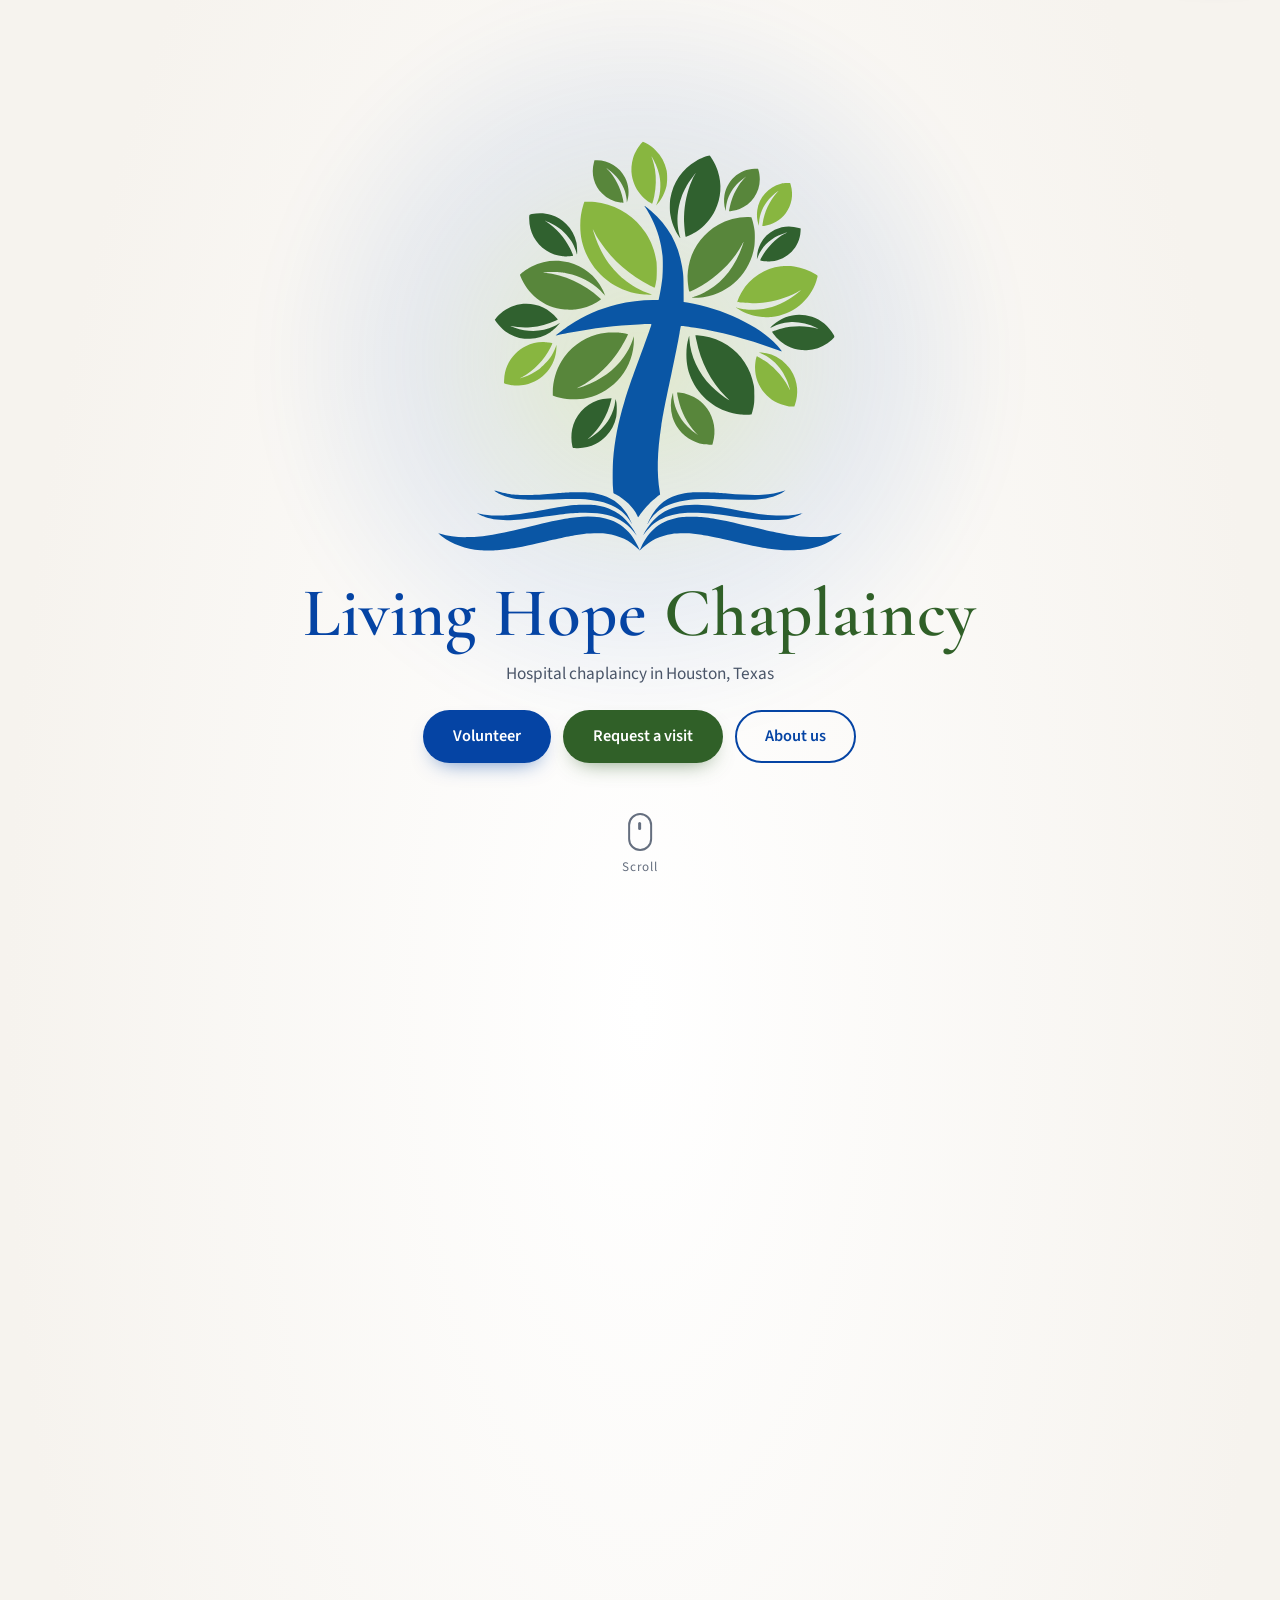
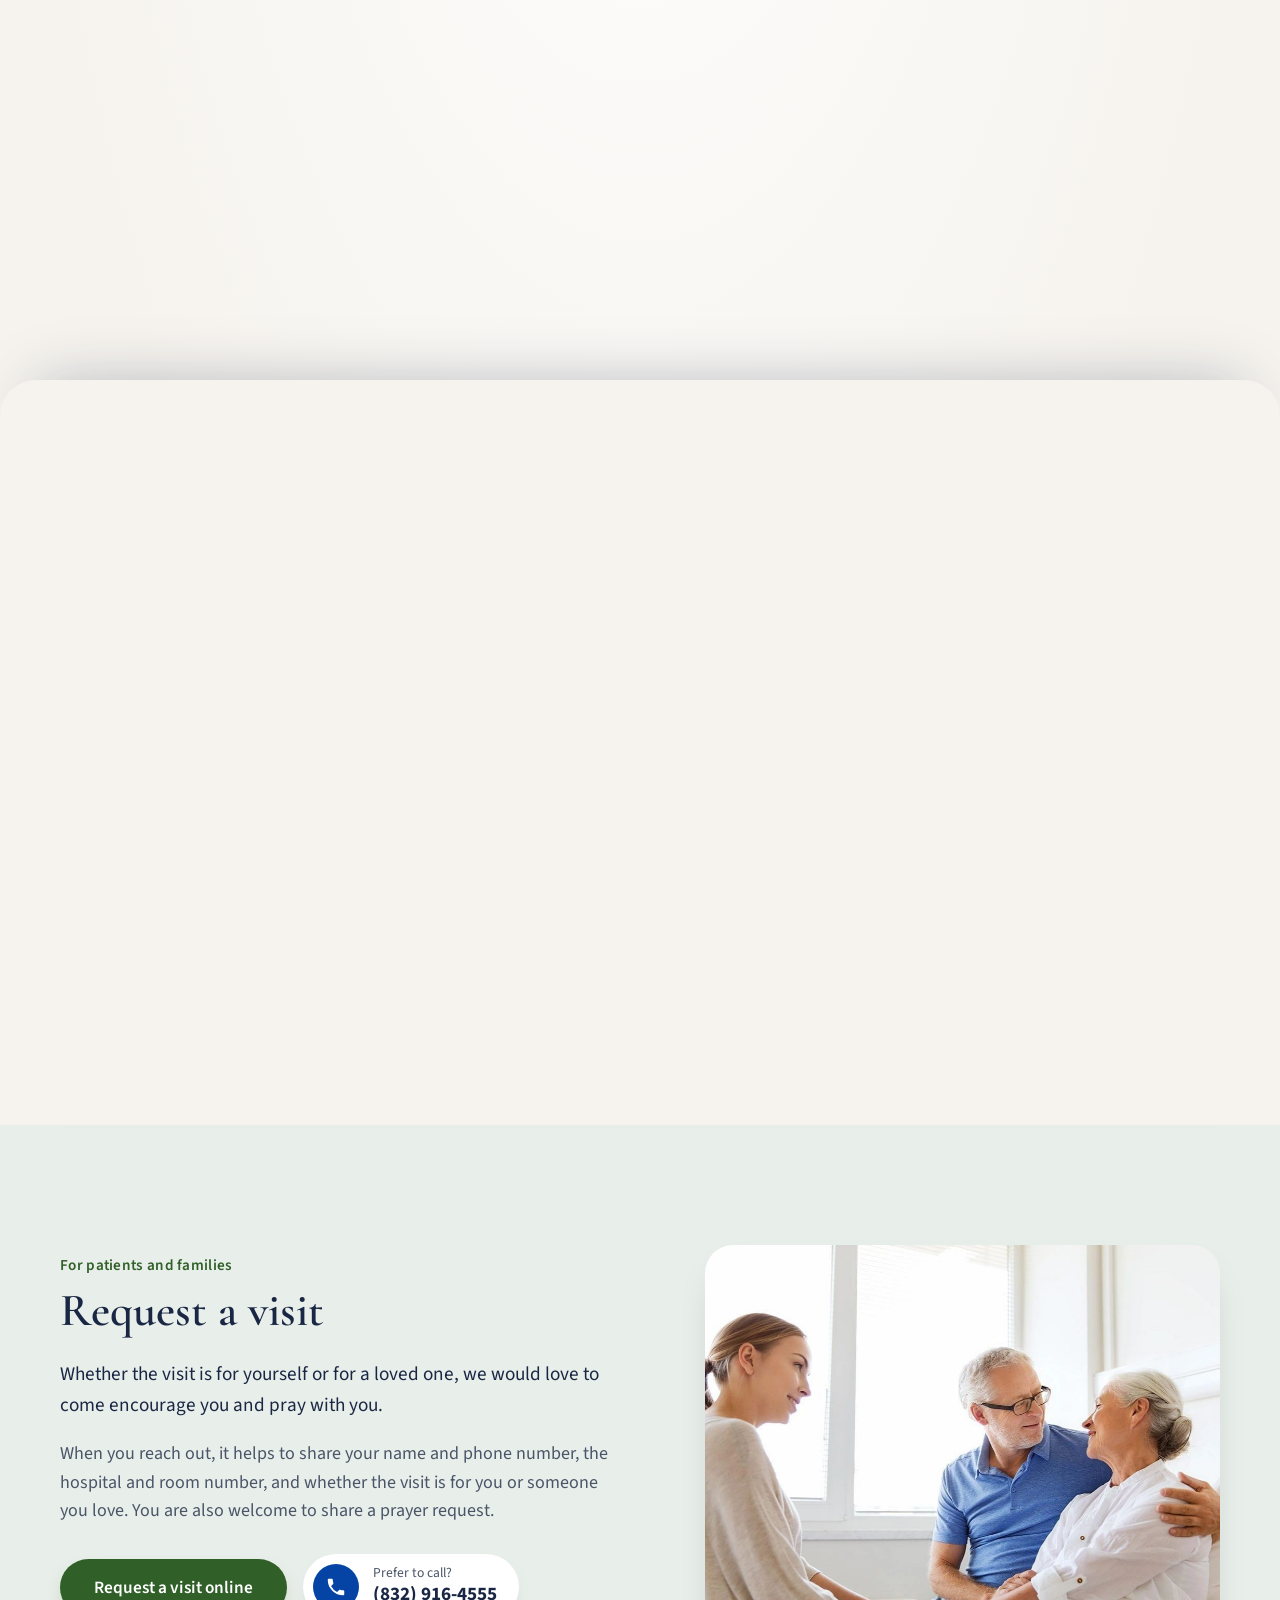
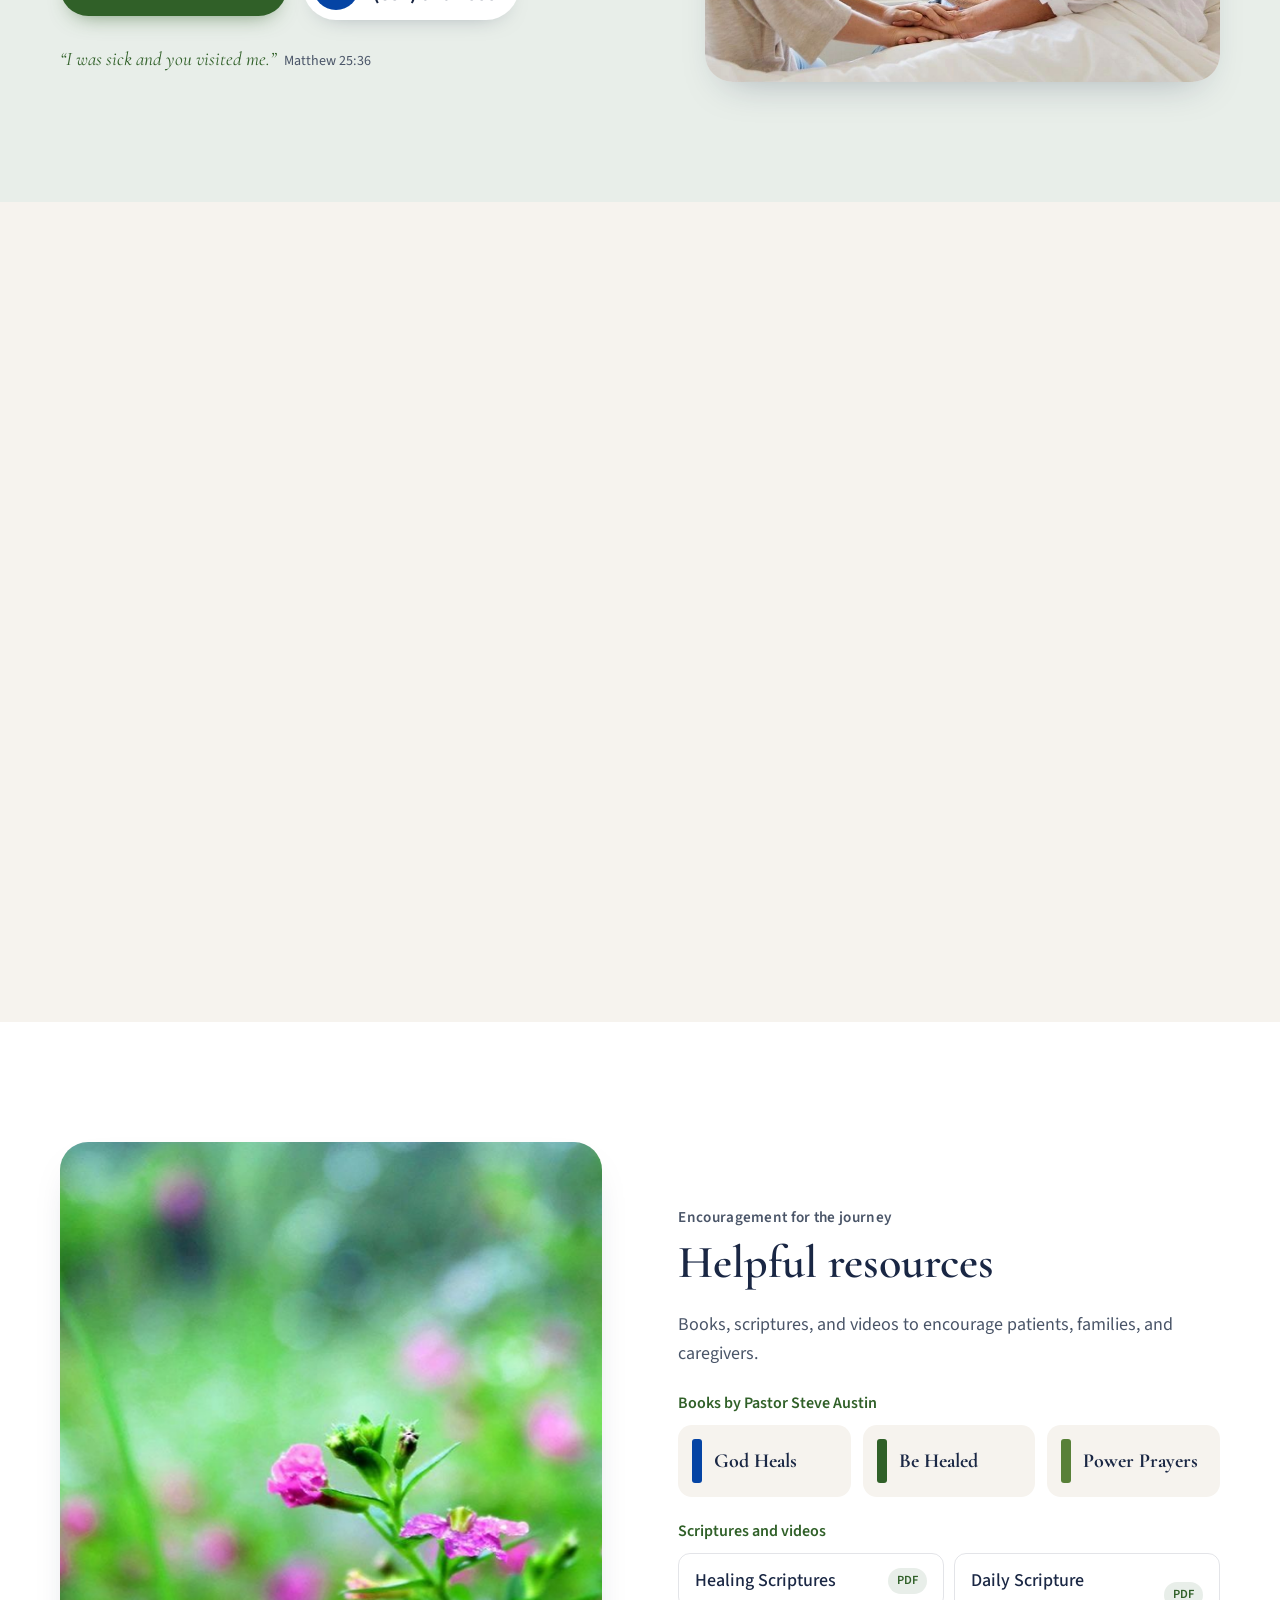
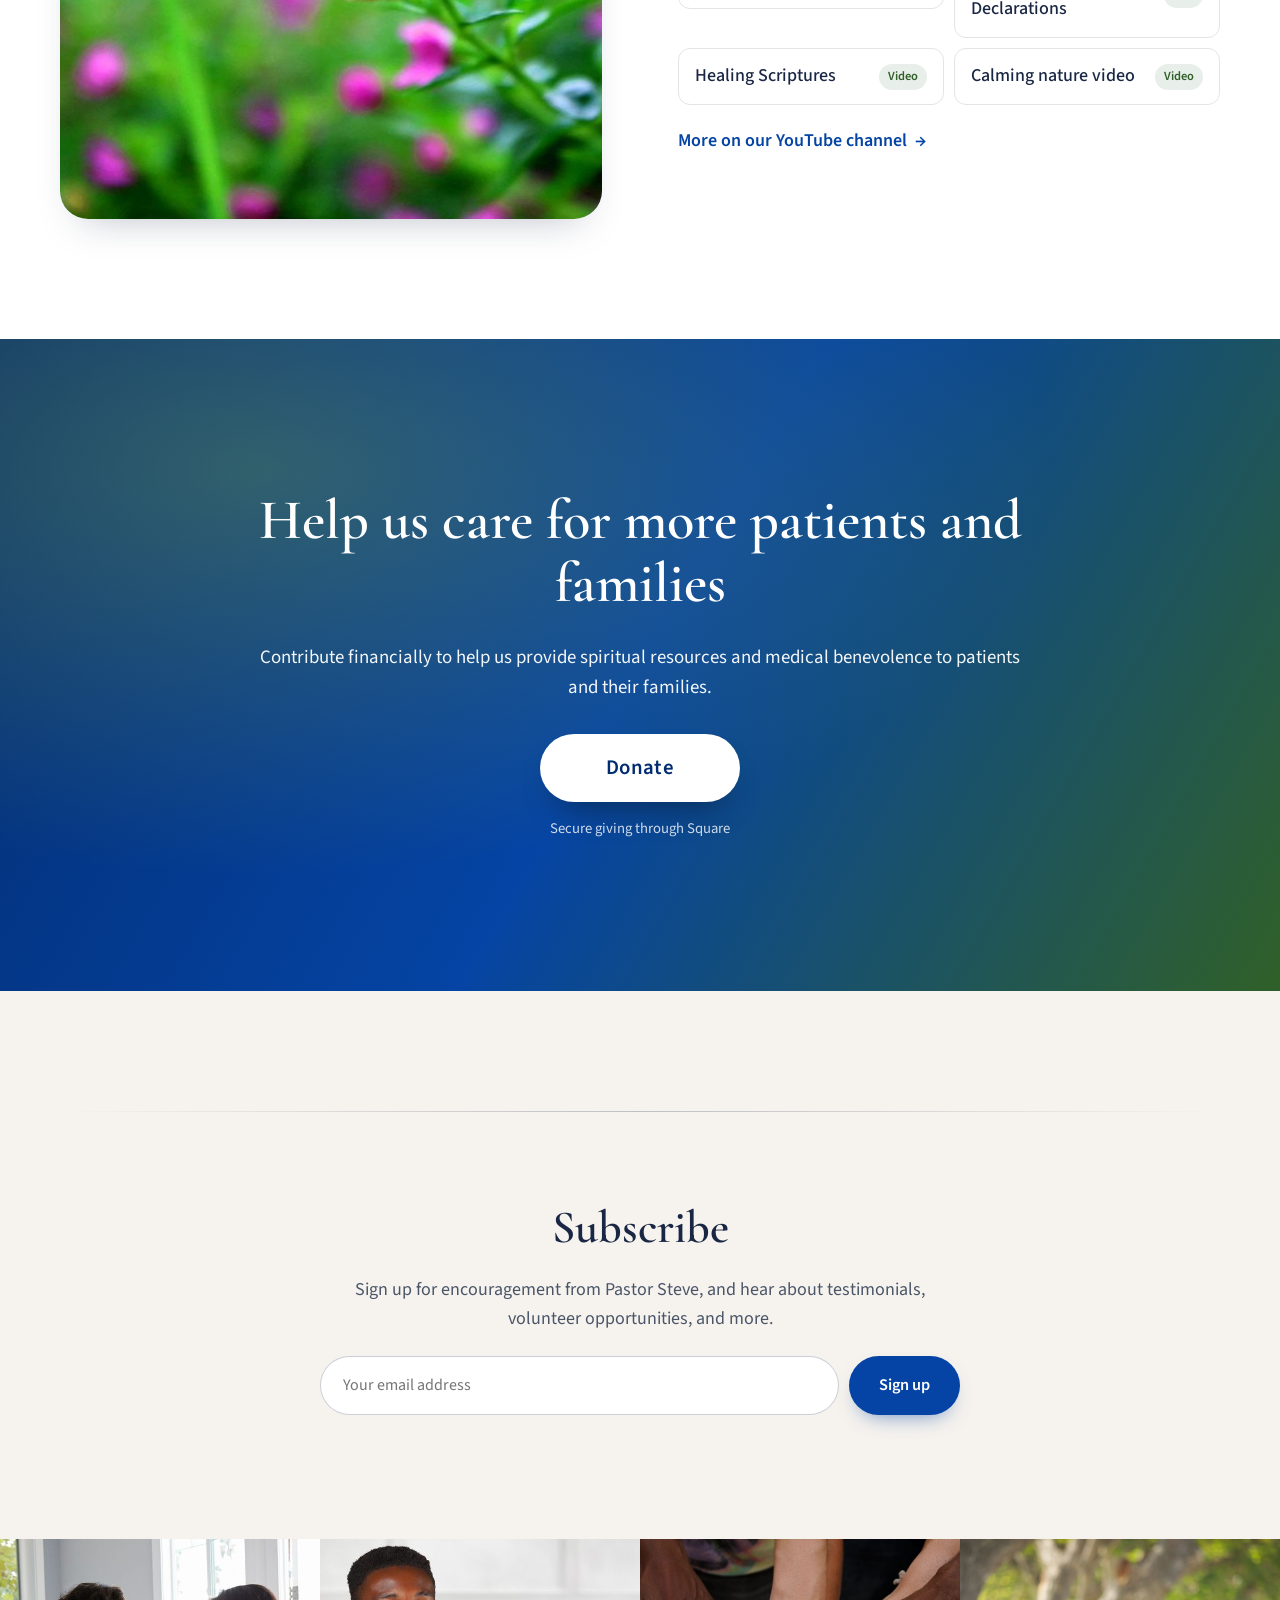
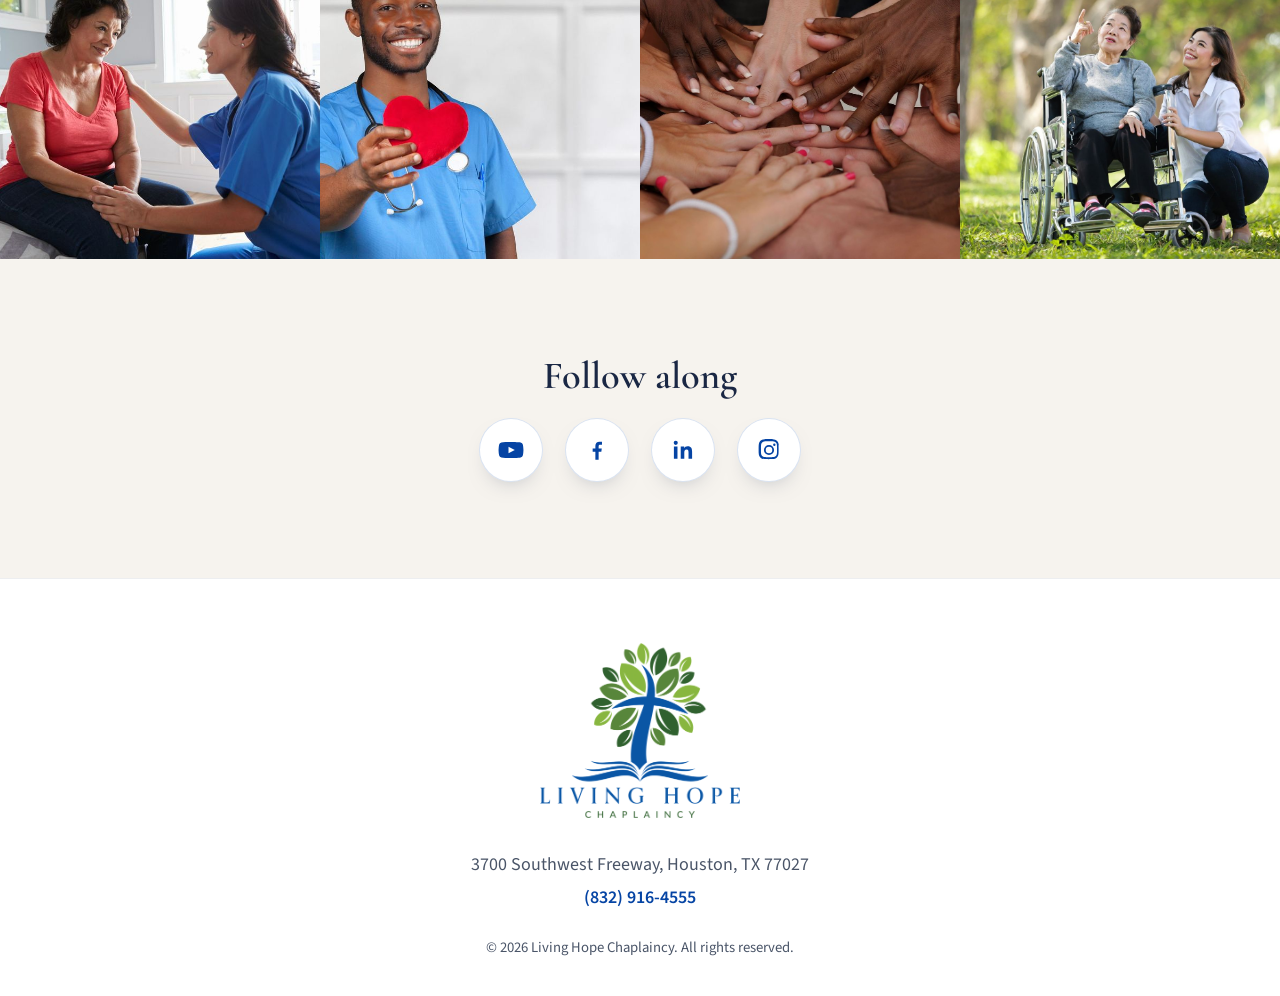
==== commit c1a00bf9: "Point Pastor Steve Austin book cards at their Amazon pages. The Helpful Resources links for God Heal" ====
--- a/index.html
+++ b/index.html
@@ -169,10 +169,9 @@
 
           <h3 class="res-head">Books by Pastor Steve Austin</h3>
           <ul class="books">
-            <!-- TODO: replace "#" with the real book links -->
-            <li><a href="#" data-todo="book-link-god-heals"><span class="book-spine" aria-hidden="true"></span><strong>God Heals</strong></a></li>
-            <li><a href="#" data-todo="book-link-be-healed"><span class="book-spine green" aria-hidden="true"></span><strong>Be Healed</strong></a></li>
-            <li><a href="#" data-todo="book-link-power-prayers"><span class="book-spine leaf" aria-hidden="true"></span><strong>Power Prayers</strong></a></li>
+            <li><a href="https://a.co/d/0f8nFWCJ" target="_blank" rel="noopener"><span class="book-spine" aria-hidden="true"></span><strong>God Heals</strong></a></li>
+            <li><a href="https://a.co/d/0fuXIICy" target="_blank" rel="noopener"><span class="book-spine green" aria-hidden="true"></span><strong>Be Healed</strong></a></li>
+            <li><a href="https://a.co/d/01xyxK1m" target="_blank" rel="noopener"><span class="book-spine leaf" aria-hidden="true"></span><strong>Power Prayers</strong></a></li>
           </ul>
 
           <h3 class="res-head">Scriptures and videos</h3>
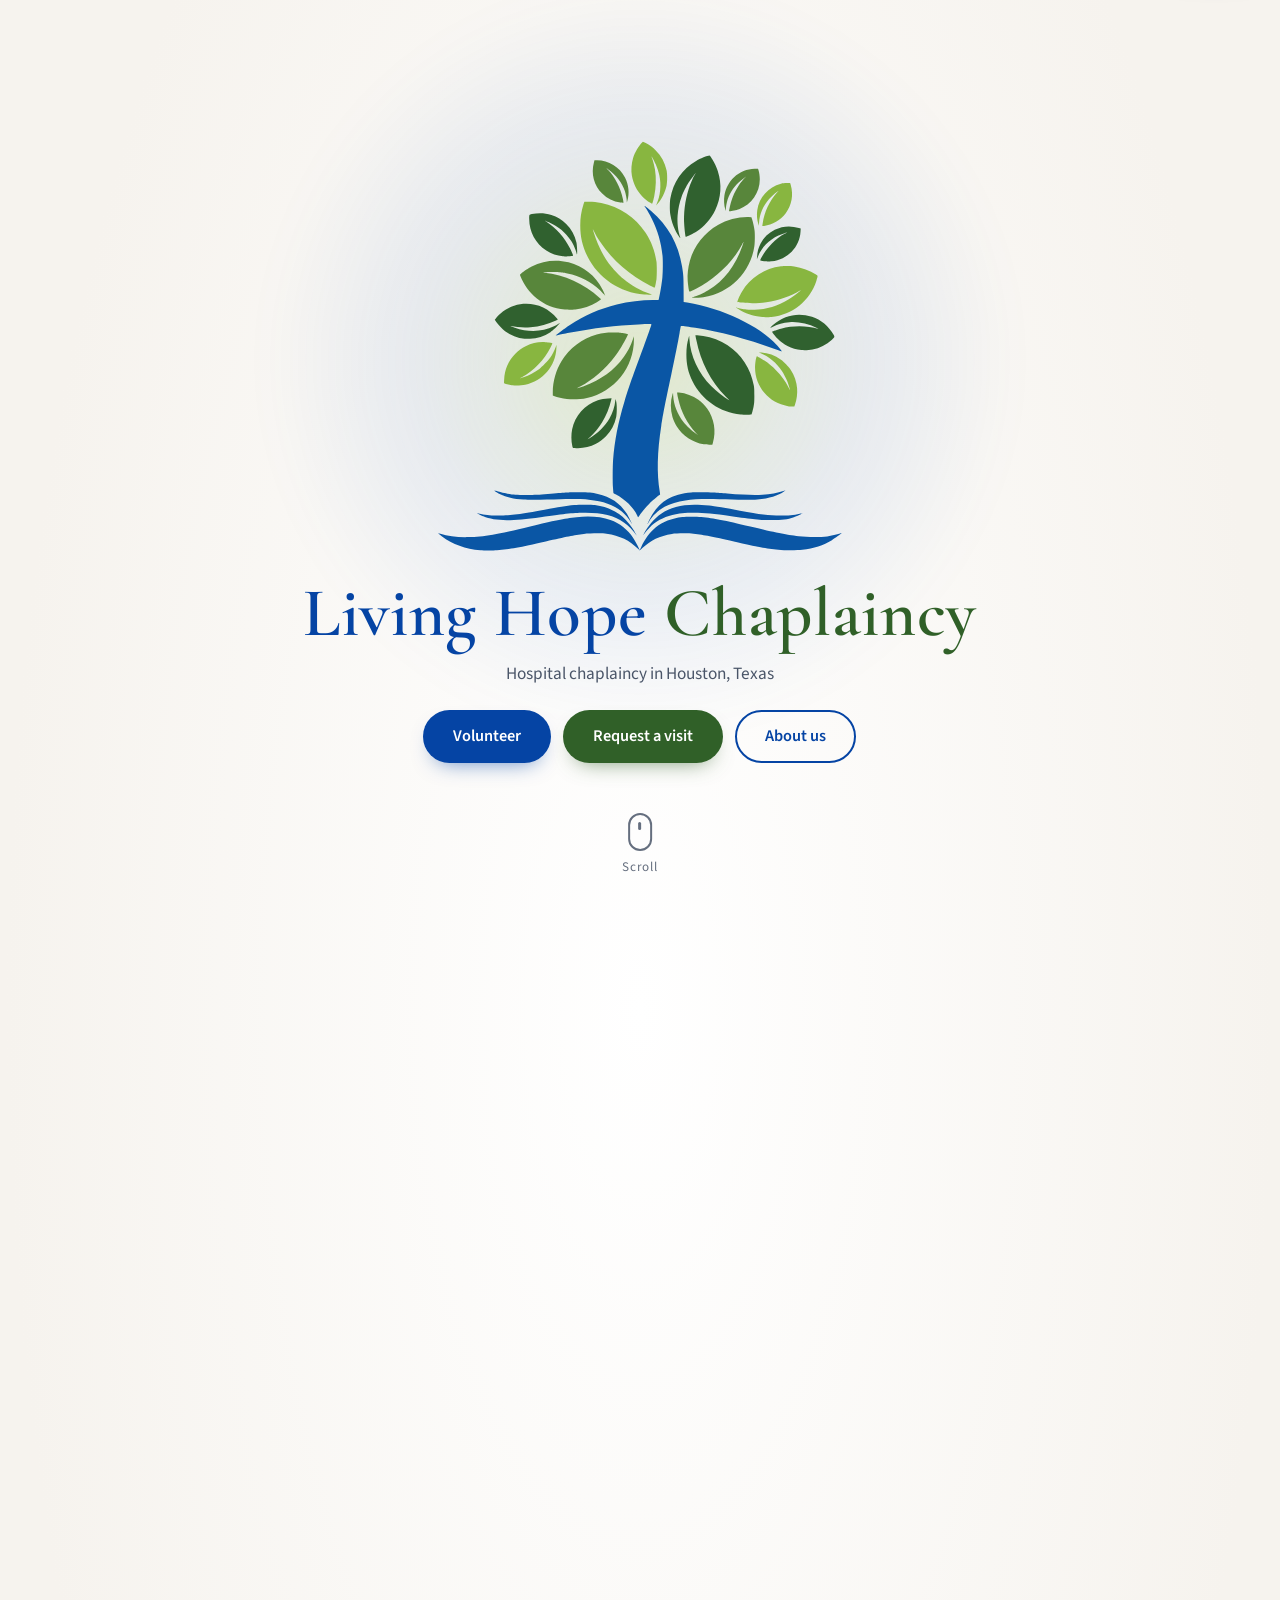
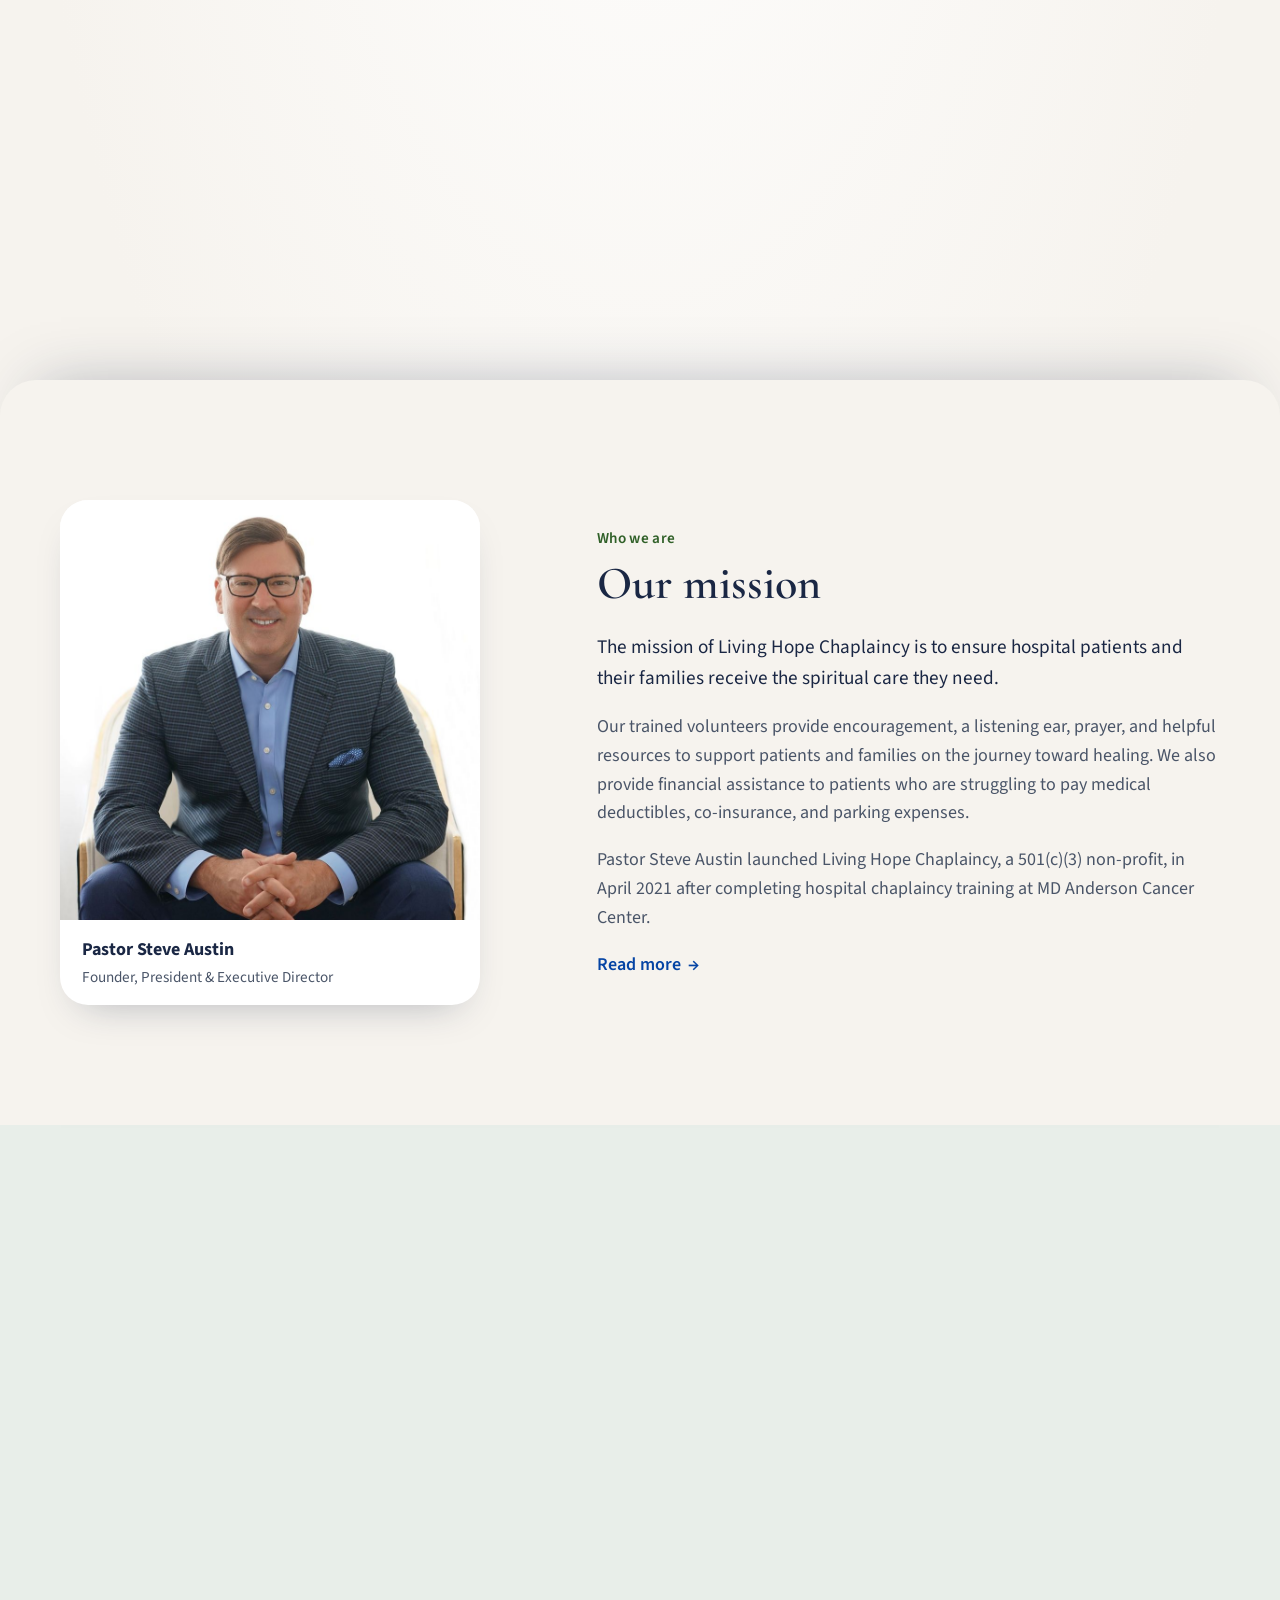
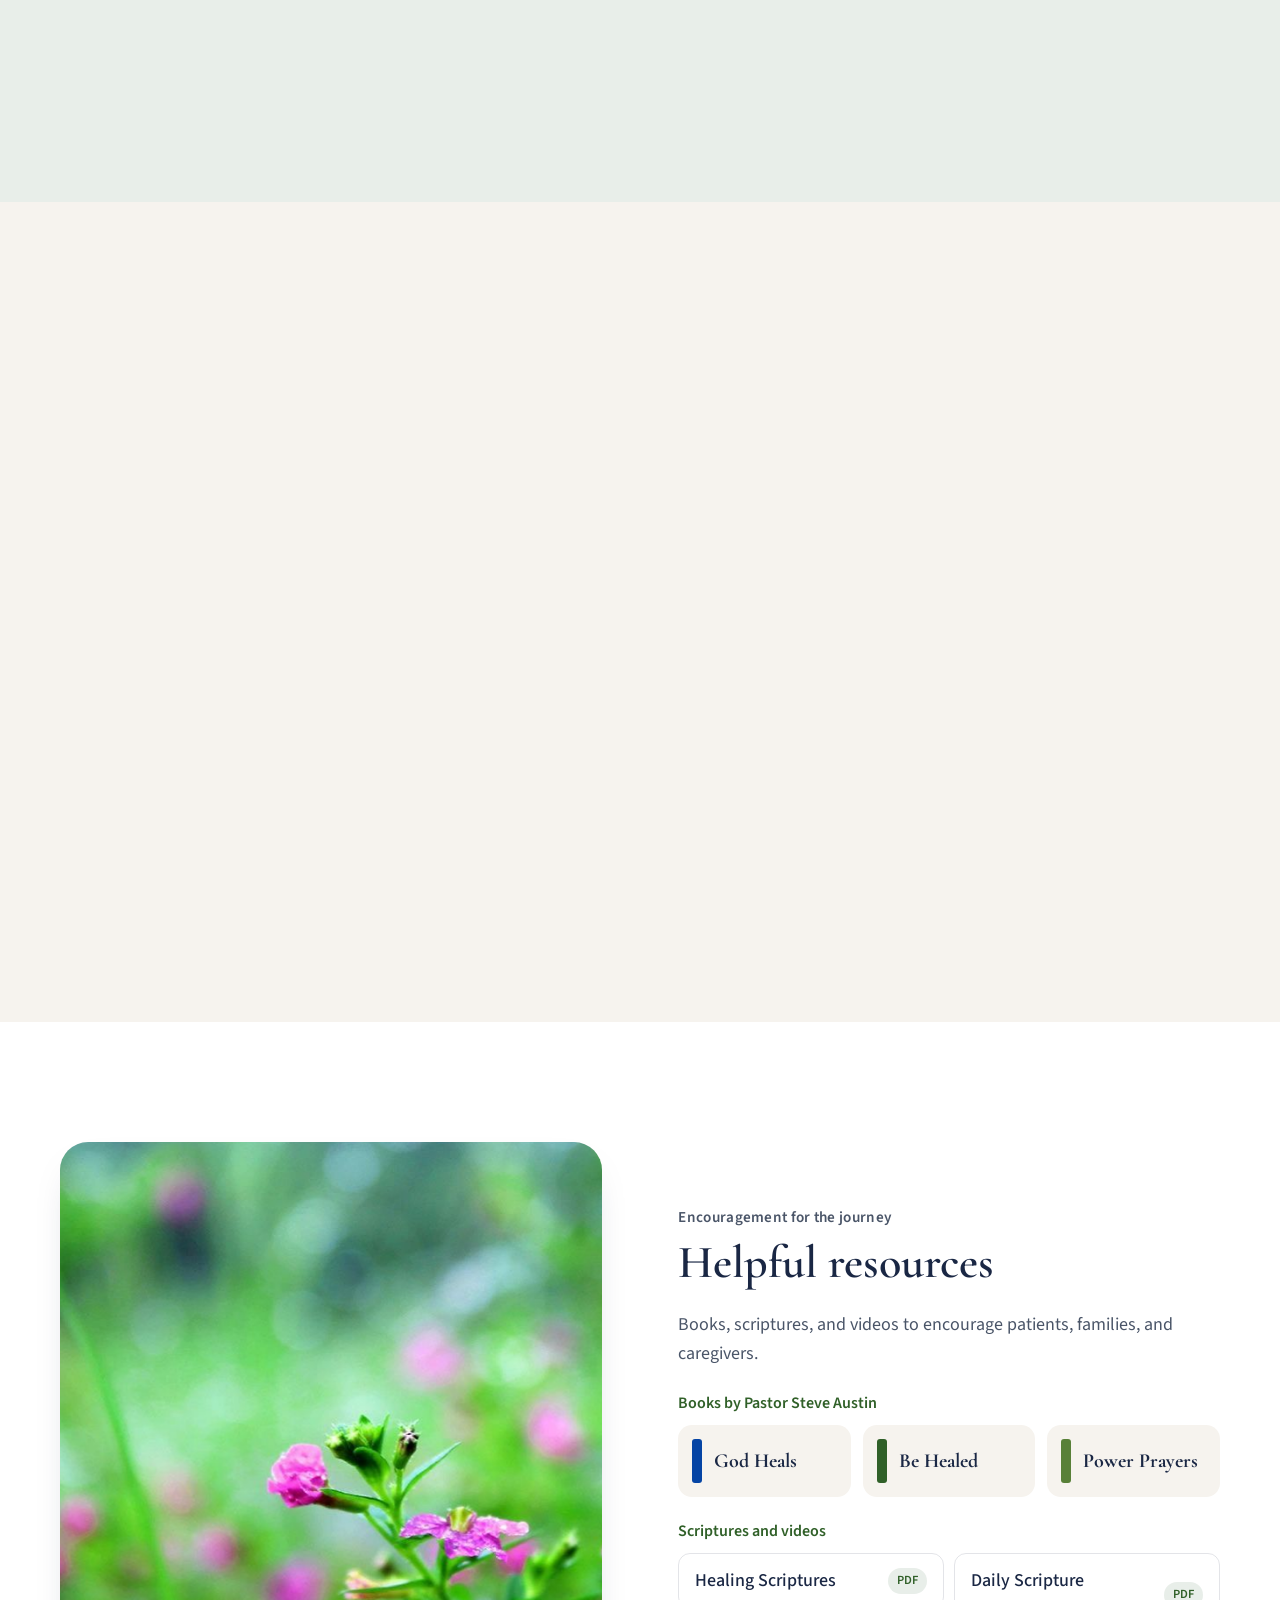
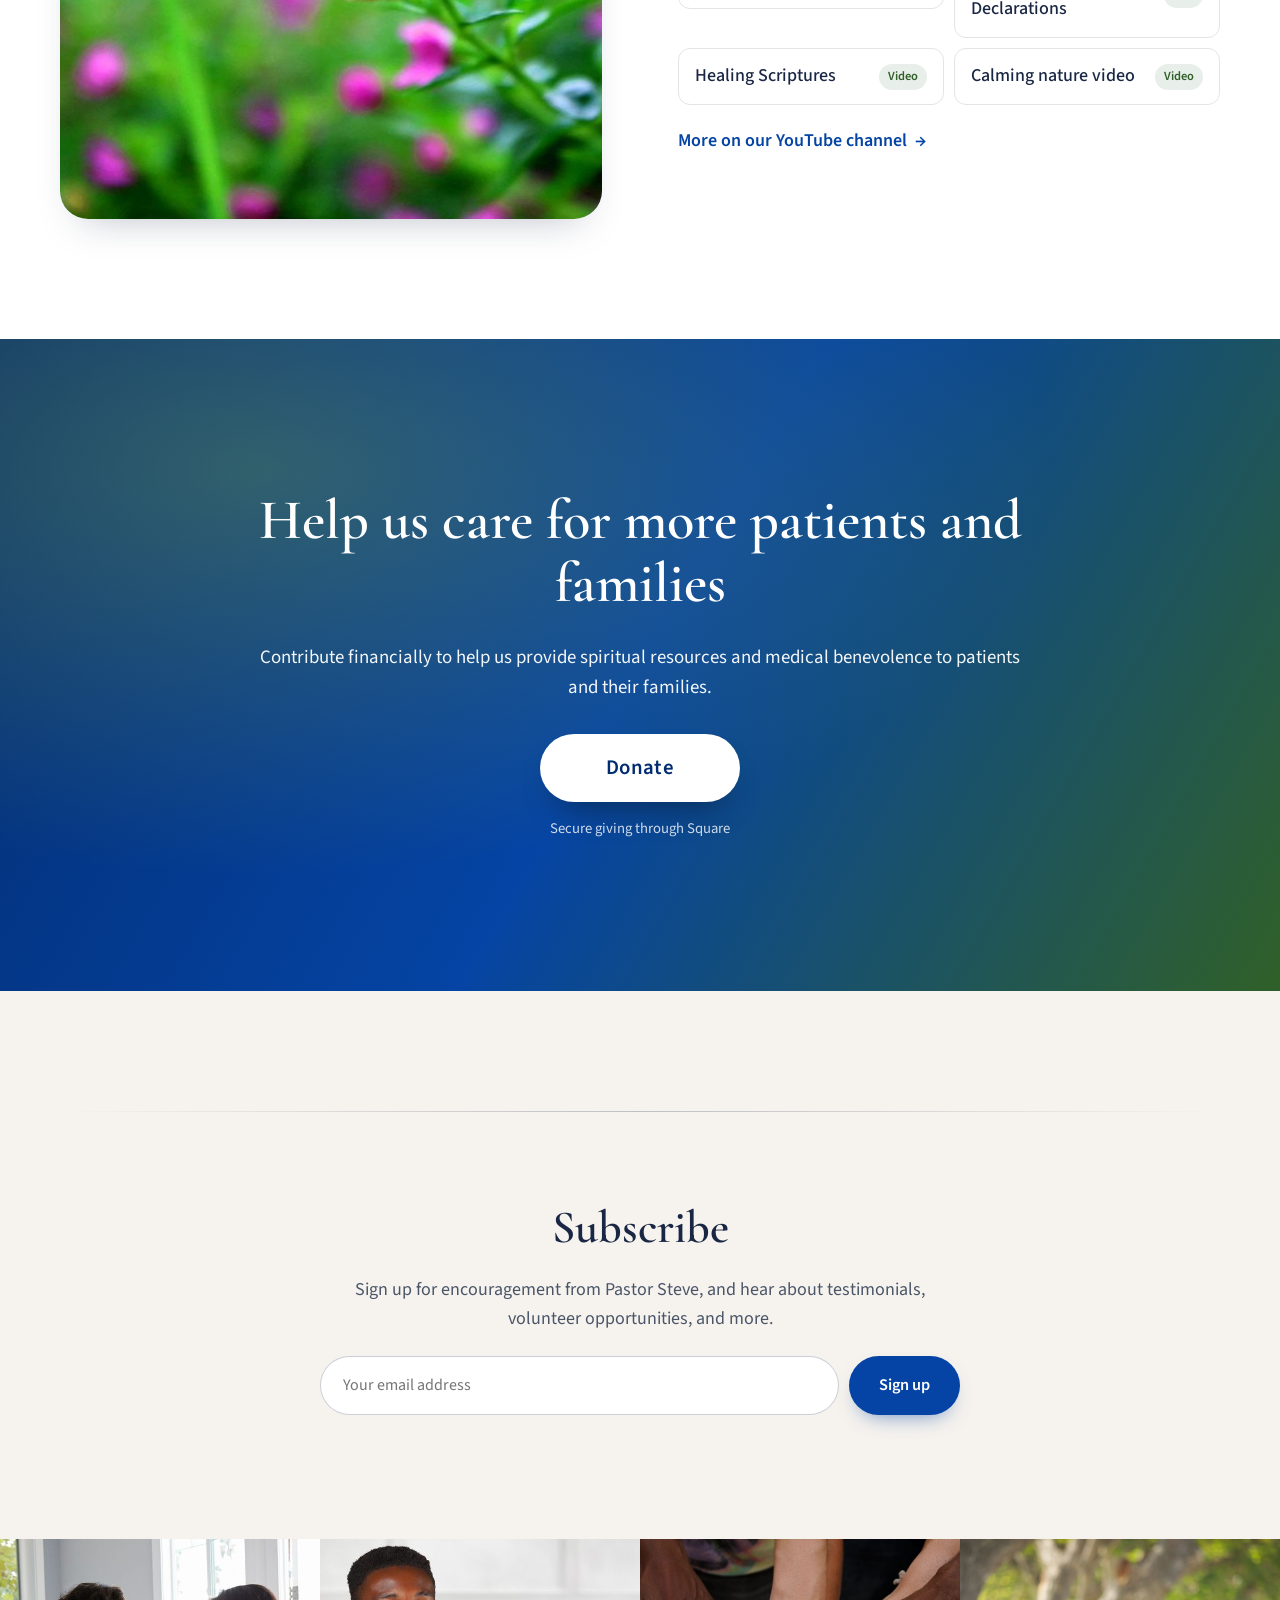
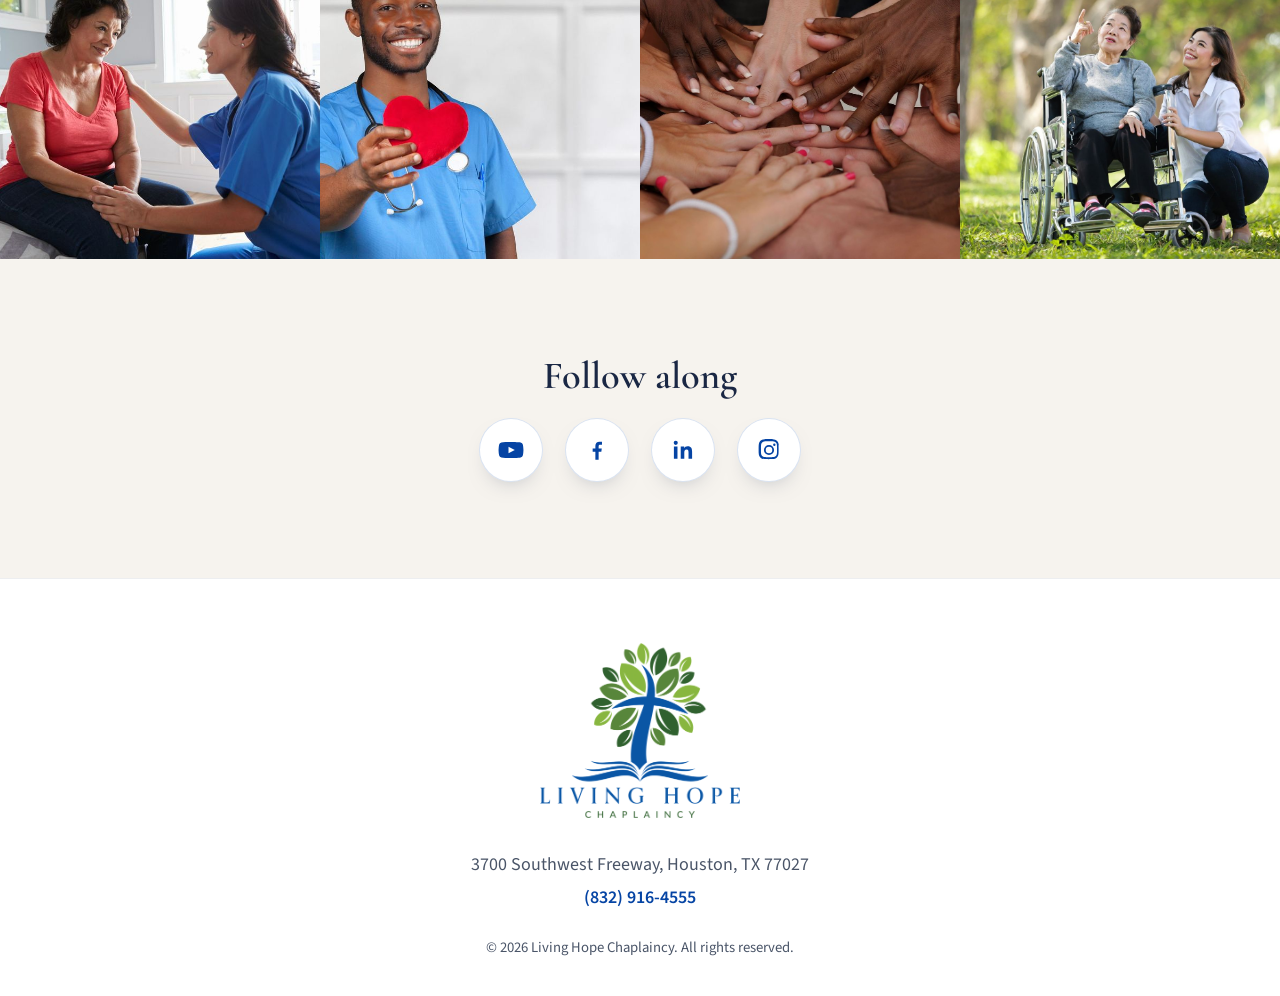
==== commit fe4d86c7: "Sync the GitHub Pages site to the tested v2 files. Adds the About, Partners, and Volunteer pages, re" ====
--- a/index.html
+++ b/index.html
@@ -34,7 +34,10 @@
           <li><a href="#resources">Resources</a></li>
           <li><a href="#contact">Contact</a></li>
         </ul>
-        <a class="btn btn-primary btn-sm" href="https://checkout.square.site/pay/e897458de79f40aaad937cbe521fdfe1" target="_blank" rel="noopener">Donate</a>
+        <div class="nav-actions">
+          <a class="btn btn-outline btn-sm" href="volunteer.html">Volunteer</a>
+          <a class="btn btn-primary btn-sm" href="https://checkout.square.site/pay/e897458de79f40aaad937cbe521fdfe1" target="_blank" rel="noopener">Donate</a>
+        </div>
       </nav>
       <button class="menu-toggle" aria-expanded="false" aria-controls="primary-nav" aria-label="Open menu"><span></span><span></span><span></span></button>
     </div>
@@ -65,7 +68,7 @@
           <h1 id="intro-title" class="wordmark"><span class="wm-blue">Living Hope</span> <span class="wm-green">Chaplaincy</span></h1>
           <p class="intro-tag">Hospital chaplaincy in Houston, Texas</p>
           <div class="intro-ctas">
-            <a class="btn btn-primary" href="https://www.cognitoforms.com/s/EoxqCCvV6kKb1FON8uzxSw" target="_blank" rel="noopener">Volunteer</a>
+            <a class="btn btn-primary" href="volunteer.html">Volunteer</a>
             <a class="btn btn-green" href="#request-a-visit">Request a visit</a>
             <a class="btn btn-outline" href="#mission">About us</a>
           </div>
@@ -104,7 +107,7 @@
           <p>When you reach out, it helps to share your name and phone number, the hospital and room number, and whether the visit is for you or someone you love. You are also welcome to share a prayer request.</p>
           <div class="visit-actions">
             <!-- TODO: confirm which Cognito form handles visit requests and link or embed it directly -->
-            <a class="btn btn-green btn-lg" href="https://www.cognitoforms.com/s/EoxqCCvV6kKb1FON8uzxSw" target="_blank" rel="noopener" data-todo="visit-form">Request a visit online</a>
+            <a class="btn btn-green btn-lg" href="tel:+18329164555" data-todo="visit-form">Call to request a visit</a>
             <a class="phone-card" href="tel:+18329164555">
               <span class="phone-icon" aria-hidden="true"><svg viewBox="0 0 24 24" width="22" height="22"><path fill="currentColor" d="M6.6 10.8a15.1 15.1 0 0 0 6.6 6.6l2.2-2.2c.3-.3.7-.4 1-.2 1.1.4 2.3.6 3.6.6.6 0 1 .4 1 1V20c0 .6-.4 1-1 1A17 17 0 0 1 3 4c0-.6.4-1 1-1h3.5c.6 0 1 .4 1 1 0 1.3.2 2.5.6 3.6.1.3 0 .7-.2 1l-2.3 2.2z"/></svg></span>
               <span><small>Prefer to call?</small><strong>(832) 916-4555</strong></span>
@@ -131,8 +134,7 @@
             <div class="card-body">
               <h3>Hospitals</h3>
               <p>Learn how Living Hope Chaplaincy can benefit your hospital. Our service is free.</p>
-              <!-- TODO: hospitals.html is a future page -->
-              <a class="text-link" href="hospitals.html" data-todo="hospitals-page">Learn more <span aria-hidden="true">→</span></a>
+              <a class="text-link" href="partners.html#hospitals">Learn more <span aria-hidden="true">→</span></a>
             </div>
           </article>
           <article class="card reveal">
@@ -140,8 +142,7 @@
             <div class="card-body">
               <h3>Churches</h3>
               <p>Partner with us in this ministry. There is no cost for your church to partner with Living Hope.</p>
-              <!-- TODO: churches.html is a future page -->
-              <a class="text-link" href="churches.html" data-todo="churches-page">Learn more <span aria-hidden="true">→</span></a>
+              <a class="text-link" href="partners.html#churches">Learn more <span aria-hidden="true">→</span></a>
             </div>
           </article>
           <article class="card reveal">
@@ -149,7 +150,7 @@
             <div class="card-body">
               <h3>Volunteers</h3>
               <p>Give loving encouragement, prayer, and support to patients and families when they need it most.</p>
-              <a class="text-link" href="https://www.cognitoforms.com/s/EoxqCCvV6kKb1FON8uzxSw" target="_blank" rel="noopener">Apply to volunteer <span aria-hidden="true">→</span></a>
+              <a class="text-link" href="volunteer.html">Volunteer with us <span aria-hidden="true">→</span></a>
             </div>
           </article>
         </div>
@@ -169,6 +170,7 @@
 
           <h3 class="res-head">Books by Pastor Steve Austin</h3>
           <ul class="books">
+            <!-- TODO: replace "#" with the real book links -->
             <li><a href="https://a.co/d/0f8nFWCJ" target="_blank" rel="noopener"><span class="book-spine" aria-hidden="true"></span><strong>God Heals</strong></a></li>
             <li><a href="https://a.co/d/0fuXIICy" target="_blank" rel="noopener"><span class="book-spine green" aria-hidden="true"></span><strong>Be Healed</strong></a></li>
             <li><a href="https://a.co/d/01xyxK1m" target="_blank" rel="noopener"><span class="book-spine leaf" aria-hidden="true"></span><strong>Power Prayers</strong></a></li>
--- a/styles.css
+++ b/styles.css
@@ -9,7 +9,7 @@
   --ease:cubic-bezier(.22,.61,.36,1);
 }
 *,*::before,*::after{box-sizing:border-box}
-html{scroll-behavior:smooth;scroll-padding-top:84px}
+html{scroll-behavior:smooth}
 body{margin:0;font-family:var(--sans);font-size:18px;line-height:1.6;color:var(--navy);background:var(--parchment);-webkit-font-smoothing:antialiased;overflow-x:hidden}
 img{max-width:100%;height:auto;display:block}
 a{color:var(--blue)}
@@ -208,6 +208,157 @@
 .site-footer address a{font-weight:600;text-decoration:none}
 .copyright{margin:22px 0 0;color:var(--slate);font-size:.92rem}
 
+/* ===== Partners page (partners.html) ===== */
+section[id],[id="contact-us"]{scroll-margin-top:96px}
+.primary-nav ul a[aria-current="page"]{color:var(--blue);box-shadow:inset 0 -2px 0 var(--green);border-radius:0}
+.page-hero{position:relative;overflow:hidden;isolation:isolate;padding:calc(76px + clamp(56px,9vw,110px)) 0 clamp(56px,8vw,96px);text-align:center;background:radial-gradient(ellipse at 50% 30%,#fff 0%,var(--parchment) 70%)}
+.page-hero-glow{position:absolute;left:50%;top:38%;width:min(90vw,820px);aspect-ratio:1;transform:translate(-50%,-50%);border-radius:50%;background:radial-gradient(circle,rgba(136,176,64,.22) 0%,rgba(5,68,164,.08) 42%,rgba(246,243,238,0) 70%);z-index:-1;pointer-events:none}
+.page-hero-inner{max-width:820px}
+.page-hero-tree{width:72px;height:auto;margin:0 auto 18px;animation:slowFade 1.6s var(--ease) both}
+.page-hero h1{font-size:clamp(2.5rem,5.6vw,4.4rem);margin-bottom:.3em;animation:fadeUp 1.2s .2s var(--ease) both}
+.page-hero .eyebrow{animation:fadeUp 1.2s .1s var(--ease) both}
+.page-hero-sub{font-size:clamp(1.1rem,1.6vw,1.28rem);color:var(--slate);max-width:640px;margin:0 auto 2em;animation:fadeUp 1.2s .35s var(--ease) both}
+.switcher{display:inline-flex;gap:6px;padding:6px;background:#fff;border-radius:999px;box-shadow:0 12px 30px -18px rgba(26,39,68,.45),inset 0 0 0 1px rgba(26,39,68,.06);animation:fadeUp 1.2s .5s var(--ease) both}
+.switch-btn{display:inline-flex;align-items:center;gap:8px;padding:12px 22px;border-radius:999px;text-decoration:none;font-weight:600;color:var(--navy);transition:background-color .25s,color .25s}
+.switch-btn svg{width:20px;height:20px;color:var(--green)}
+.switch-btn:hover,.switch-btn.is-active{background:var(--blue);color:#fff}
+.switch-btn:hover svg,.switch-btn.is-active svg{color:#fff}
+.partner-block{border-top:1px solid rgba(26,39,68,.06)}
+.churches-block{background:var(--mist)}
+.split-block{display:grid;grid-template-columns:1.05fr .95fr;gap:clamp(36px,6vw,80px);align-items:center}
+.split-block.reverse .split-media{order:-1}
+.split-copy p:not(.lead):not(.eyebrow){color:var(--slate)}
+.split-copy .btn{margin-top:.6em}
+.split-media{border-radius:28px;box-shadow:var(--shadow);aspect-ratio:4/3.3}
+.split-media img{width:100%;height:100%;object-fit:cover}
+.pledge{margin:clamp(56px,8vw,88px) 0 0;background:#fff;border-radius:28px;padding:clamp(28px,4vw,48px);box-shadow:0 1px 0 rgba(26,39,68,.05),var(--shadow)}
+.pledge h3{text-align:center;font-size:clamp(1.7rem,2.6vw,2.2rem);margin-bottom:.9em}
+.pledge-list{list-style:none;margin:0;padding:0;display:grid;grid-template-columns:repeat(2,1fr);gap:14px 36px}
+.pledge-list li{position:relative;padding-left:34px;color:var(--navy)}
+.pledge-list li::before{content:"";position:absolute;left:0;top:.2em;width:22px;height:22px;border-radius:50%;background:var(--mist) url("data:image/svg+xml,%3Csvg xmlns='http://www.w3.org/2000/svg' viewBox='0 0 24 24'%3E%3Cpath fill='none' stroke='%23306028' stroke-width='3' stroke-linecap='round' stroke-linejoin='round' d='M6 12.5l4 4 8-9'/%3E%3C/svg%3E") center/14px no-repeat}
+.screening{margin-top:clamp(56px,8vw,88px)}
+.screening-head{text-align:center;max-width:640px;margin:0 auto 32px}
+.screening-head h3{font-size:clamp(1.7rem,2.6vw,2.2rem)}
+.screening-head p{color:var(--slate)}
+.steps{list-style:none;margin:0;padding:0;display:grid;grid-template-columns:repeat(3,1fr);gap:22px}
+.steps li,.benefit,.way{background:#fff;border-radius:var(--radius);padding:26px;box-shadow:0 1px 0 rgba(26,39,68,.05),0 14px 30px -24px rgba(26,39,68,.45)}
+.steps h4,.benefit h4,.way h4,.training h4{font-family:var(--serif);font-size:1.45rem;font-weight:600;margin:.2em 0 .35em;line-height:1.15}
+.steps p,.benefit p,.way p,.training p{color:var(--slate);margin:0}
+.step-num,.way-num{display:grid;place-items:center;width:40px;height:40px;border-radius:50%;background:var(--blue);color:#fff;font-weight:600}
+.way-num{background:var(--green)}
+.training{margin-top:22px;background:var(--parchment);border-radius:var(--radius);padding:26px 30px;border-left:4px solid var(--green)}
+.sub-head{font-size:clamp(1.7rem,2.6vw,2.2rem);text-align:center;margin:clamp(56px,8vw,84px) 0 28px}
+.benefits{display:grid;grid-template-columns:repeat(3,1fr);gap:22px}
+.ways{display:grid;grid-template-columns:repeat(2,1fr);gap:22px}
+.way p{margin-bottom:14px}
+.contact-grid{display:grid;grid-template-columns:.8fr 1.2fr;gap:clamp(36px,6vw,80px);align-items:start}
+.contact-aside>p{color:var(--slate)}
+.contact-alt{display:grid;gap:18px;margin-top:26px;justify-items:start}
+.contact-alt address{font-style:normal;color:var(--slate);line-height:1.7}
+.form-card{background:#fff;border-radius:28px;padding:clamp(24px,4vw,44px);box-shadow:0 1px 0 rgba(26,39,68,.05),var(--shadow)}
+.form-grid{display:grid;grid-template-columns:1fr 1fr;gap:18px 20px}
+.field{display:flex;flex-direction:column;gap:6px;min-width:0}
+.field-full{grid-column:1/-1}
+.field label{font-weight:600;font-size:.96rem}
+.req{color:#9b2c2c}
+.field input,.field select,.field textarea{width:100%;font:inherit;font-size:1rem;color:var(--navy);background:var(--parchment);border:1px solid rgba(26,39,68,.18);border-radius:12px;padding:13px 14px;transition:border-color .2s,box-shadow .2s,background-color .2s}
+.field textarea{resize:vertical;min-height:130px}
+.field input:focus,.field select:focus,.field textarea:focus{outline:none;border-color:var(--blue);background:#fff;box-shadow:0 0 0 3px rgba(5,68,164,.18)}
+.field [aria-invalid="true"]{border-color:#9b2c2c;box-shadow:0 0 0 3px rgba(155,44,44,.12)}
+.hp{position:absolute;left:-9999px;width:1px;height:1px;overflow:hidden}
+.form-note{font-size:.88rem;color:var(--slate);margin:14px 0}
+.form-error{color:#9b2c2c;font-weight:600;margin:0 0 14px}
+.partner-form .btn{width:100%}
+.form-thanks{text-align:center;padding:30px 10px}
+.form-thanks img{width:64px;margin:0 auto 14px}
+.form-thanks h3{font-size:2rem}
+.form-thanks p{color:var(--slate)}
+@media (max-width:980px){
+  .split-block,.contact-grid{grid-template-columns:1fr}
+  .split-block .split-media,.split-block.reverse .split-media{order:-1;aspect-ratio:16/10}
+  .steps,.benefits{grid-template-columns:1fr;max-width:620px;margin-inline:auto}
+  .ways{grid-template-columns:1fr;max-width:620px;margin-inline:auto}
+  .pledge-list{grid-template-columns:1fr}
+}
+@media (max-width:560px){
+  .switcher{display:flex;width:100%}
+  .switch-btn{flex:1;justify-content:center;padding:12px 10px;font-size:.95rem}
+  .form-grid{grid-template-columns:1fr}
+  .split-copy .btn{width:100%;white-space:normal;text-align:center;line-height:1.25}
+}
+@media (prefers-reduced-motion:reduce){
+  .page-hero-tree,.page-hero h1,.page-hero .eyebrow,.page-hero-sub,.switcher{animation:none!important;opacity:1}
+}
+
+/* ===== Header actions (Volunteer + Donate) ===== */
+.nav-actions{display:flex;align-items:center;gap:10px}
+.nav-actions .btn-outline[aria-current="page"]{background:var(--mist)}
+.nav-actions .btn-outline[aria-current="page"]:hover{background:var(--blue);color:#fff}
+
+/* ===== Volunteer page (volunteer.html) ===== */
+.section-head{text-align:center;max-width:680px;margin:0 auto clamp(32px,4vw,48px)}
+.section-head p:not(.eyebrow){color:var(--slate)}
+.offer-list{list-style:none;margin:clamp(40px,6vw,64px) 0 0;padding:0;display:grid;grid-template-columns:repeat(4,1fr);gap:18px}
+.offer-list li{display:flex;align-items:center;gap:14px;background:#fff;border-radius:var(--radius);padding:18px 20px;font-family:var(--serif);font-size:1.35rem;font-weight:600;line-height:1.2;box-shadow:0 1px 0 rgba(26,39,68,.05),0 14px 30px -24px rgba(26,39,68,.45)}
+.offer-icon,.req-icon{flex:none;display:grid;place-items:center;width:46px;height:46px;border-radius:50%;background:var(--mist);color:var(--green)}
+.offer-icon svg,.req-icon svg{width:22px;height:22px}
+.page-volunteer .pledge{margin-top:22px}
+.req-grid{display:grid;grid-template-columns:repeat(3,1fr);gap:22px}
+.req-card{background:#fff;border-radius:var(--radius);padding:26px;box-shadow:0 1px 0 rgba(26,39,68,.05),0 14px 30px -24px rgba(26,39,68,.45)}
+.req-card .req-icon{background:var(--blue);color:#fff;margin-bottom:14px}
+.req-card h3{font-size:1.45rem;margin:0 0 .3em}
+.req-card p{color:var(--slate);margin:0}
+.steps-4{grid-template-columns:repeat(4,1fr)}
+.forms-section{background:linear-gradient(180deg,var(--parchment) 0%,#fff 100%);border-top:1px solid rgba(26,39,68,.06)}
+.form-tabs{display:grid;grid-template-columns:1fr 1fr;gap:16px;max-width:760px;margin:0 auto 26px}
+.form-tab{display:flex;flex-direction:column;align-items:flex-start;gap:2px;padding:18px 22px;border-radius:18px;border:2px solid rgba(26,39,68,.1);background:#fff;color:var(--navy);font:inherit;text-align:left;cursor:pointer;transition:border-color .25s,background-color .25s,color .25s,box-shadow .25s}
+.form-tab strong{font-family:var(--serif);font-size:1.5rem;font-weight:600;line-height:1.15}
+.form-tab small{color:var(--slate);font-size:.95rem}
+.form-tab:hover{border-color:var(--blue)}
+.form-tab[aria-selected="true"]{background:var(--blue);border-color:var(--blue);color:#fff;box-shadow:0 14px 28px -18px rgba(5,68,164,.8)}
+.form-tab[aria-selected="true"] small{color:rgba(255,255,255,.85)}
+.form-panels{display:grid;gap:28px}
+.form-panel{display:grid;grid-template-columns:.85fr 1.15fr;gap:clamp(24px,4vw,48px);align-items:center;background:#fff;border-radius:28px;padding:clamp(24px,4vw,44px);box-shadow:0 1px 0 rgba(26,39,68,.05),var(--shadow)}
+.form-panel:focus{outline:none}
+.tabs-ready .form-panel[hidden]{display:none}
+.panel-copy h3{font-size:clamp(1.8rem,2.8vw,2.3rem)}
+.panel-copy>p:not(.eyebrow):not(.form-note){color:var(--slate)}
+.panel-copy .btn{margin-top:.4em}
+.panel-copy .form-note{margin:10px 0 0}
+.embed-slot{min-height:300px;border-radius:20px;background:var(--parchment);border:2px dashed rgba(26,39,68,.16);display:grid;place-items:center;padding:28px}
+.embed-slot:has(iframe),.embed-slot:has(.cognito){border:0;background:none;padding:0;place-items:stretch}
+.embed-placeholder{text-align:center;max-width:340px;color:var(--slate)}
+.embed-placeholder img{width:56px;margin:0 auto 12px;opacity:.85}
+.embed-placeholder p{margin:0 0 .4em}
+.embed-placeholder .embed-title{font-family:var(--serif);font-size:1.5rem;font-weight:600;color:var(--navy);line-height:1.2}
+.embed-slot.is-coming-soon{border-style:solid;background:var(--mist)}
+.volunteer-contact{padding-top:0;background:#fff}
+.contact-card{display:grid;grid-template-columns:1.2fr .8fr;gap:28px;align-items:center;background:linear-gradient(135deg,var(--blue) 0%,var(--blue-deep) 100%);color:#fff;border-radius:28px;padding:clamp(28px,5vw,56px);box-shadow:var(--shadow)}
+.contact-card h2{color:#fff}
+.contact-card .eyebrow{color:#cfe3b4}
+.contact-card-copy p:last-child{color:rgba(255,255,255,.88);margin:0}
+.contact-card-actions{display:grid;gap:14px;justify-items:start}
+@media (max-width:980px){
+  .offer-list{grid-template-columns:repeat(2,1fr)}
+  .req-grid{grid-template-columns:repeat(2,1fr)}
+  .steps-4{grid-template-columns:repeat(2,1fr);max-width:none}
+  .form-panel{grid-template-columns:1fr}
+  .contact-card{grid-template-columns:1fr}
+  .nav-actions{flex-direction:column;align-items:stretch}
+}
+@media (max-width:560px){
+  .req-grid,.steps-4{grid-template-columns:1fr}
+  .offer-list{gap:12px}
+  .offer-list li{flex-direction:column;text-align:center;gap:10px;padding:18px 12px;font-size:1.2rem}
+  .form-tabs{gap:10px}
+  .form-tab{padding:14px 14px}
+  .form-tab strong{font-size:1.25rem}
+  .form-tab small{font-size:.85rem}
+  .panel-copy .btn,.contact-card-actions .btn{width:100%;white-space:normal;text-align:center;line-height:1.25}
+  .contact-card-actions{justify-items:stretch}
+  .embed-slot{min-height:240px}
+}
+
 /* Responsive */
 @media (max-width:980px){
   .menu-toggle{display:flex}
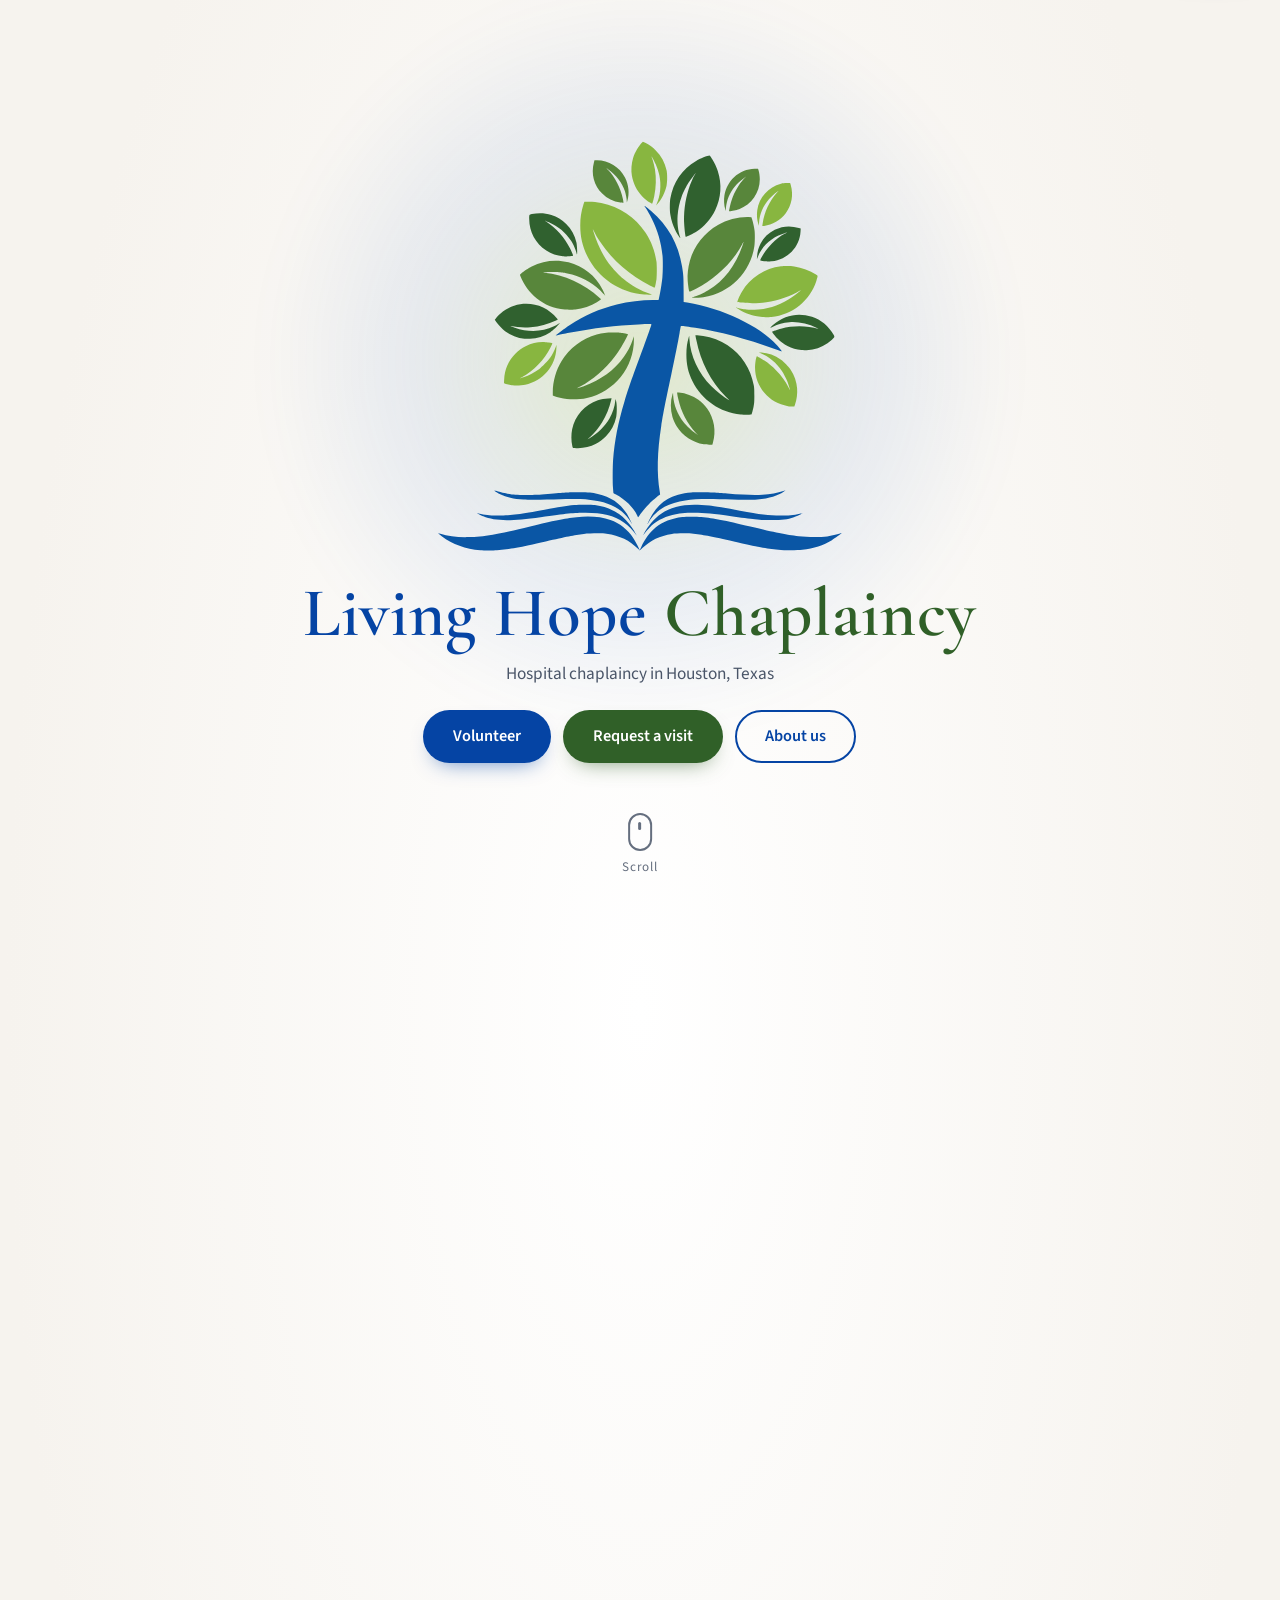
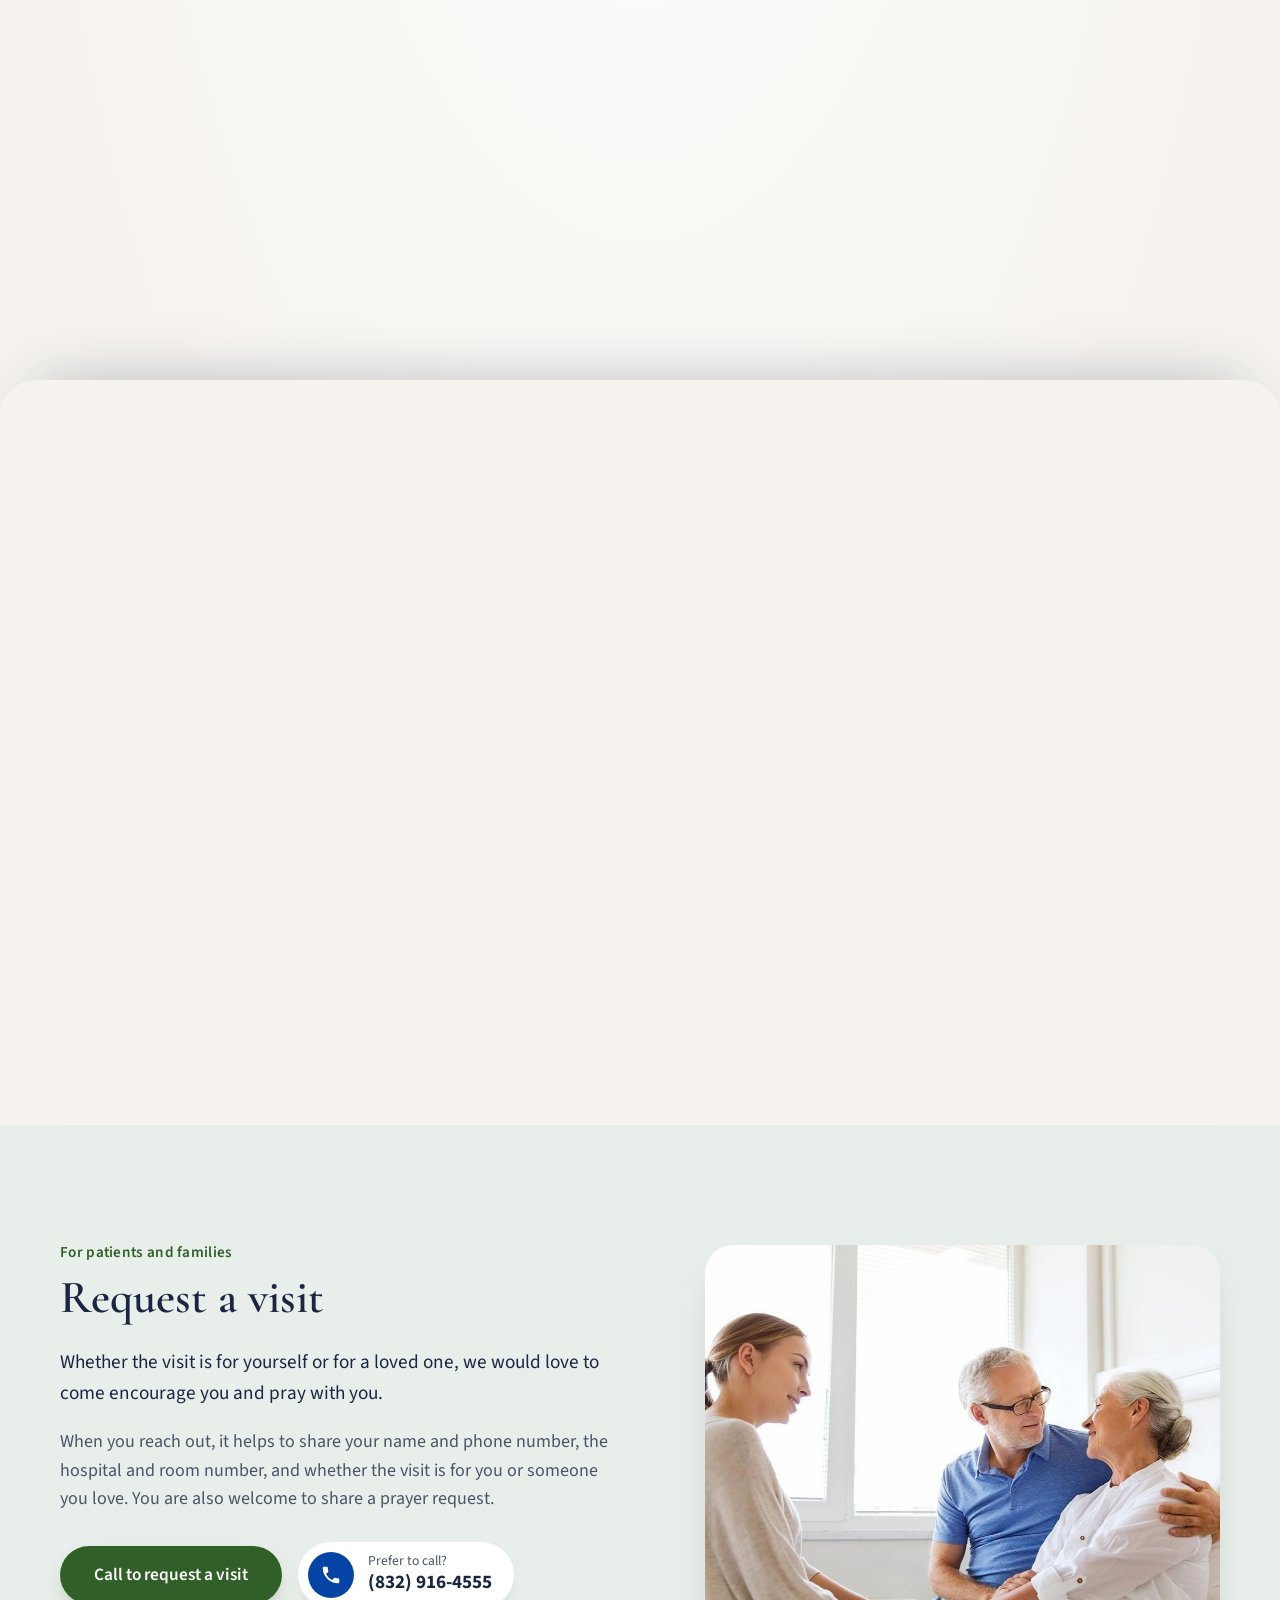
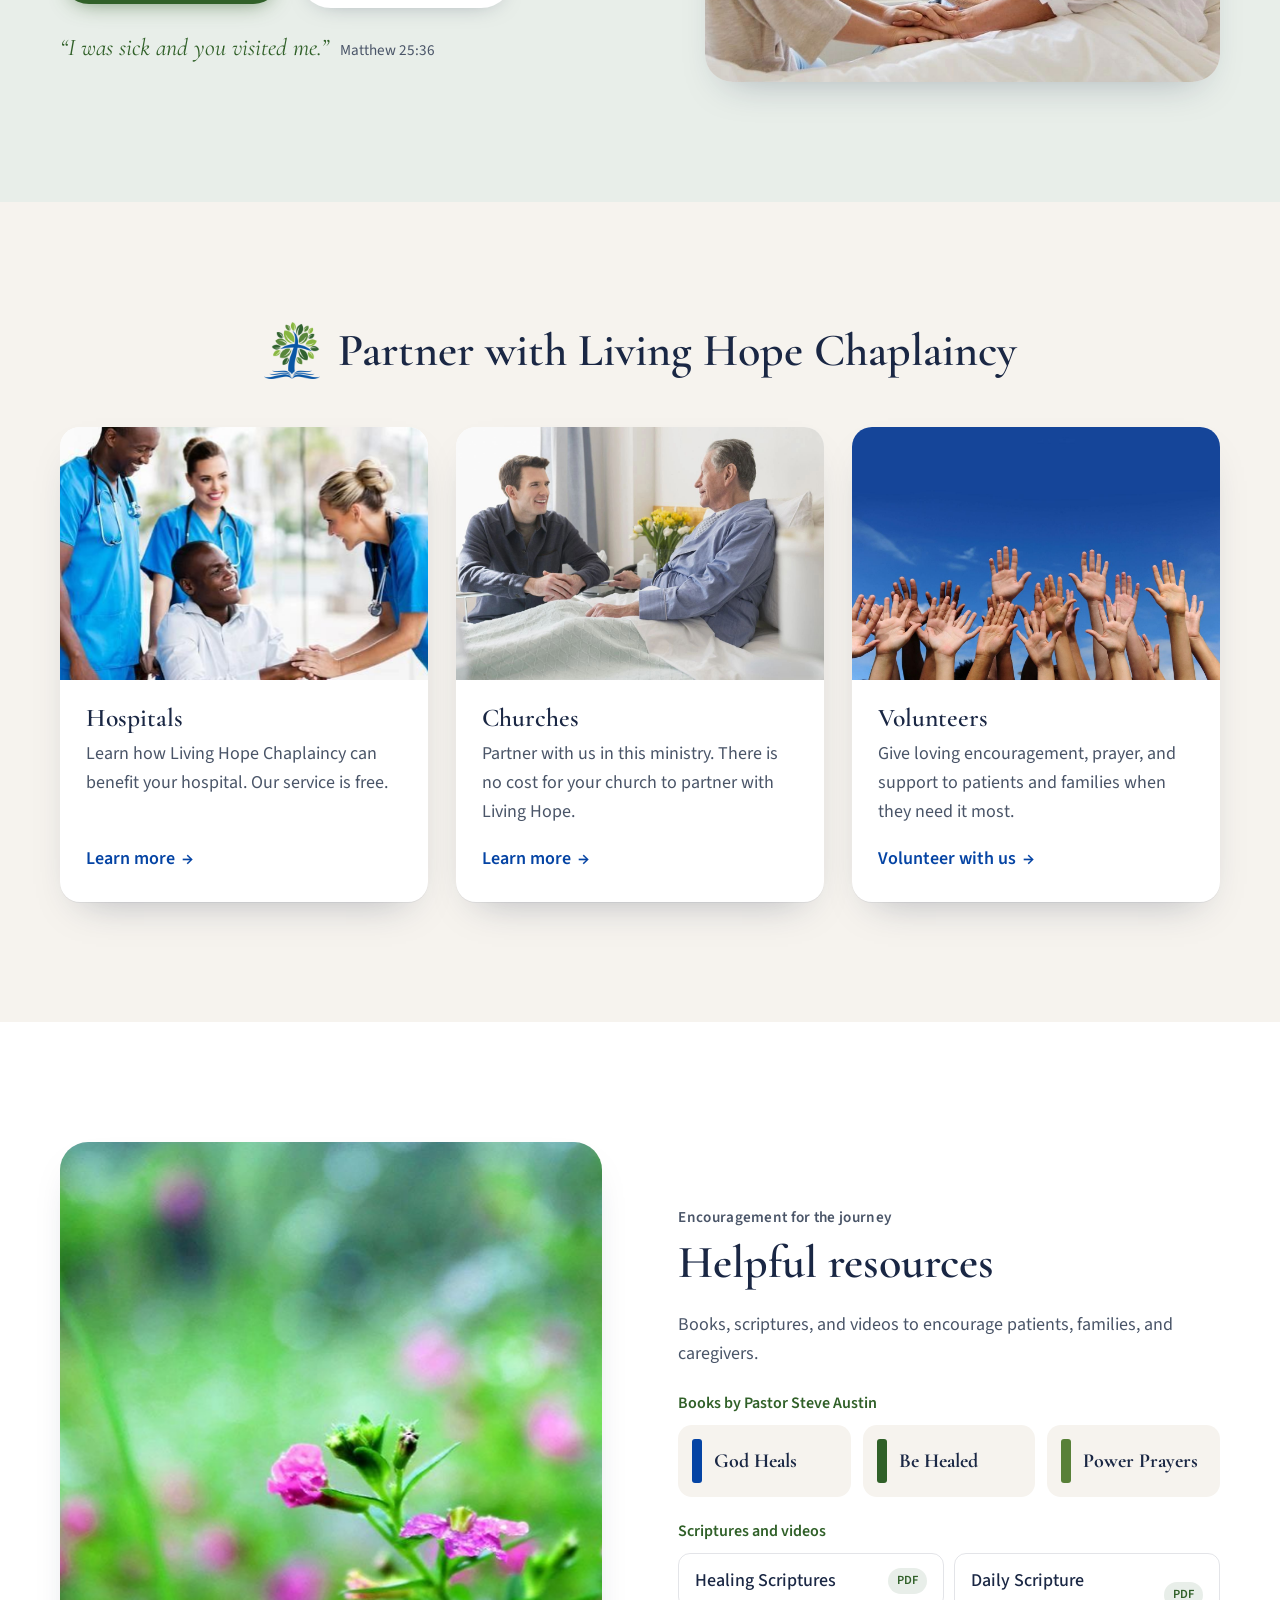
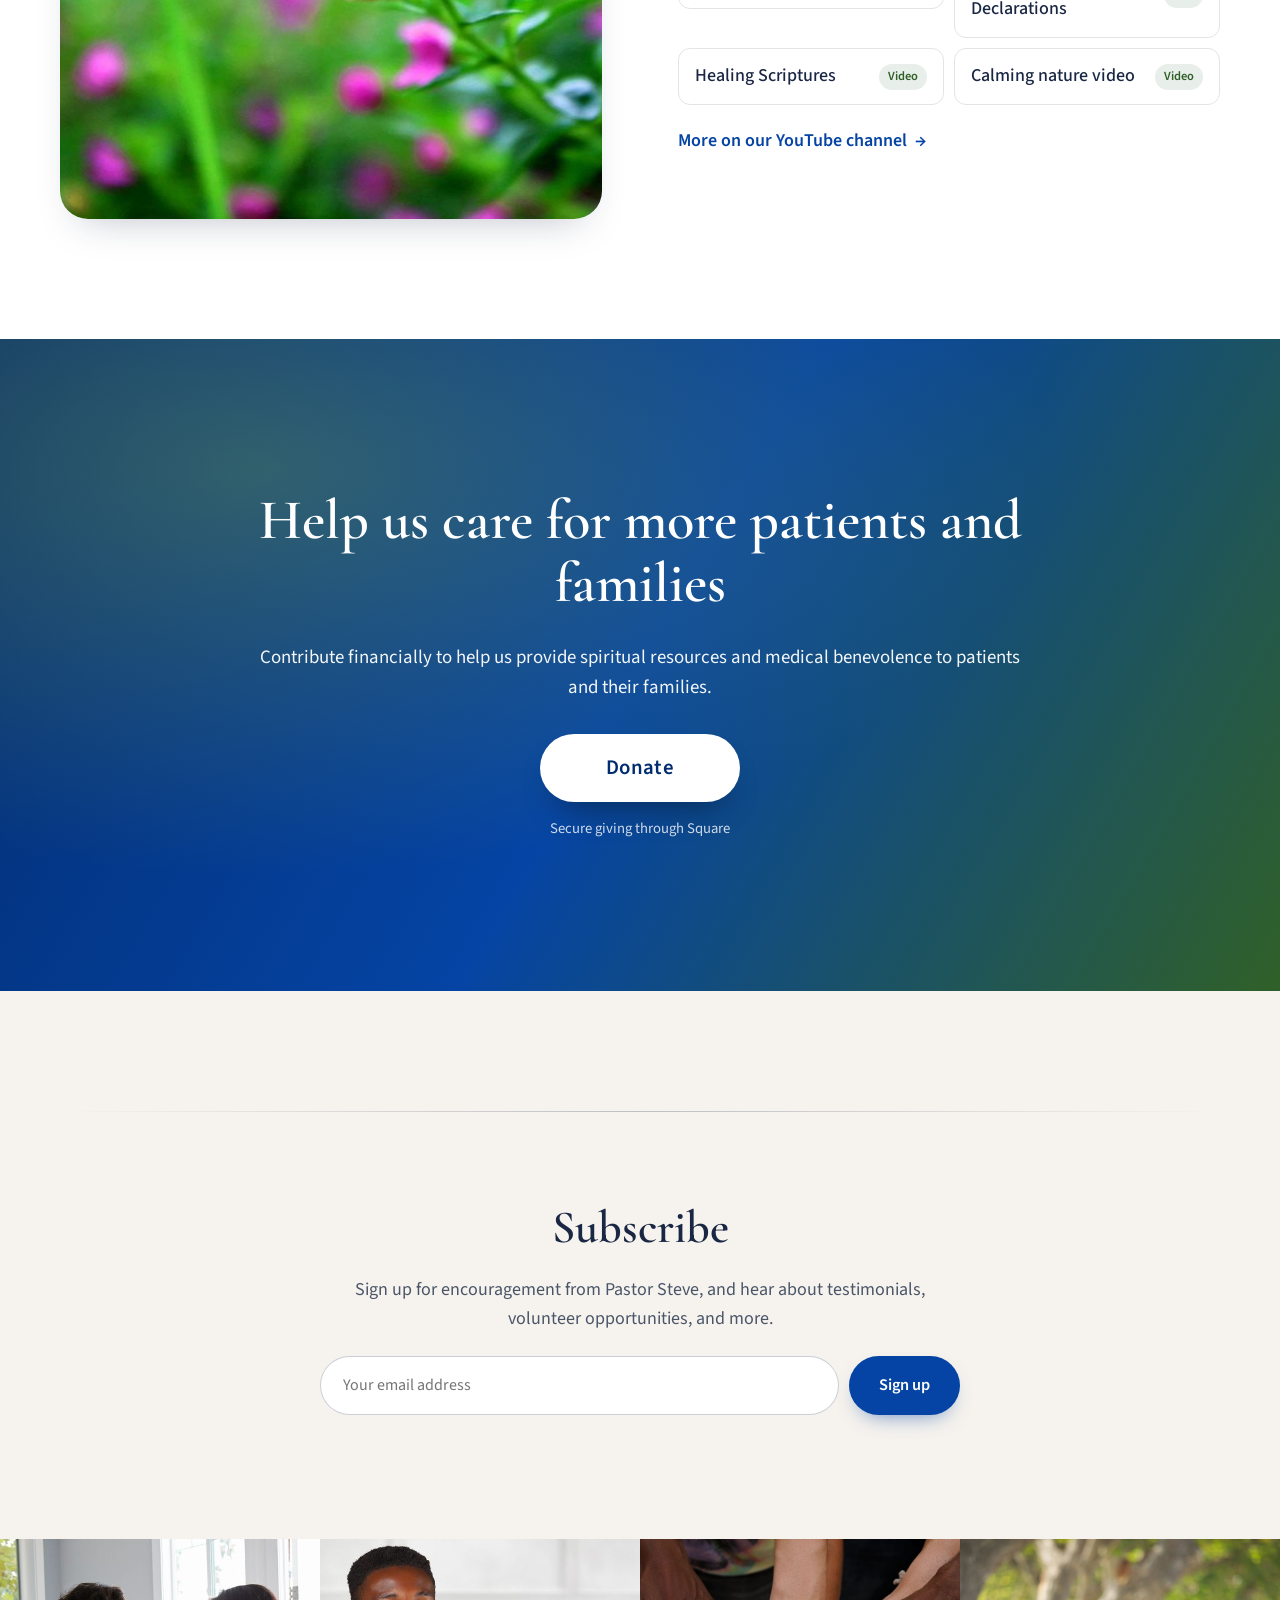
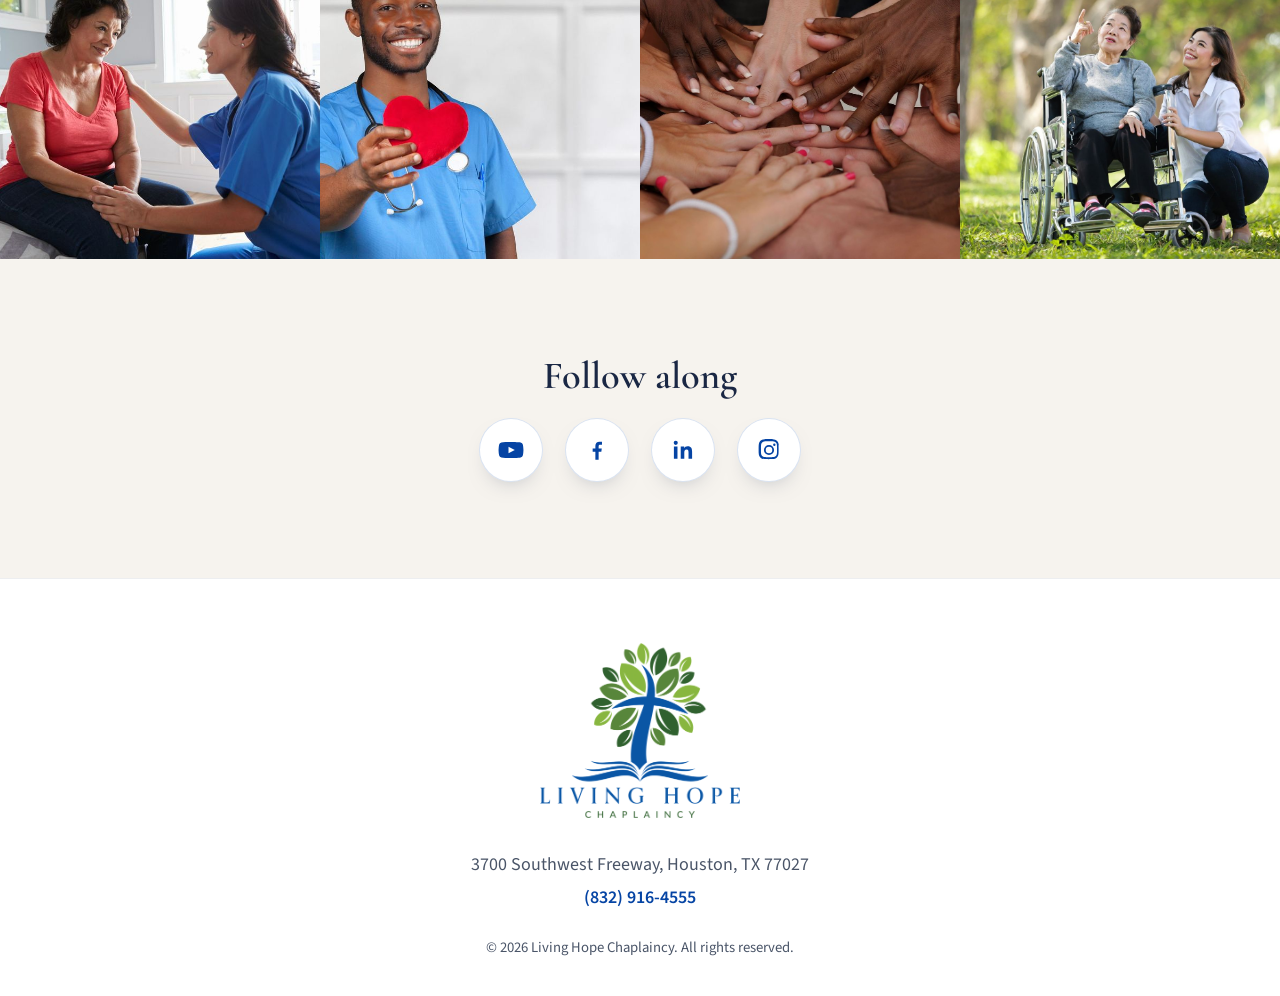
==== commit d77306d5: "Align the visit section and bump the stylesheet cache key. The homepage Request a visit block starts" ====
--- a/index.html
+++ b/index.html
@@ -15,7 +15,7 @@
   <link rel="preconnect" href="https://fonts.googleapis.com">
   <link rel="preconnect" href="https://fonts.gstatic.com" crossorigin>
   <link href="https://fonts.googleapis.com/css2?family=Cormorant+Garamond:ital,wght@0,500;0,600;1,500&family=Source+Sans+3:wght@400;500;600&display=swap" rel="stylesheet">
-  <link rel="stylesheet" href="styles.css">
+  <link rel="stylesheet" href="styles.css?v=5">
 </head>
 <body>
   <a class="skip-link" href="#mission">Skip to content</a>
@@ -258,6 +258,6 @@
     </div>
   </footer>
 
-  <script src="script.js" defer></script>
+  <script src="script.js?v=4" defer></script>
 </body>
 </html>
--- a/styles.css
+++ b/styles.css
@@ -121,7 +121,8 @@
 
 /* 3. Request a visit */
 .visit{background:var(--mist)}
-.visit-grid{display:grid;grid-template-columns:1.05fr .95fr;gap:clamp(36px,6vw,80px);align-items:center}
+.visit-grid{display:grid;grid-template-columns:1.05fr .95fr;gap:clamp(36px,6vw,80px);align-items:start}
+.visit-text .eyebrow{line-height:1;margin-bottom:.8em}
 .visit-text p:not(.lead):not(.eyebrow):not(.verse){color:var(--slate)}
 .visit-actions{display:flex;flex-wrap:wrap;align-items:center;gap:16px;margin:28px 0 24px}
 .phone-card{display:inline-flex;align-items:center;gap:14px;padding:10px 22px 10px 10px;background:#fff;border-radius:999px;text-decoration:none;color:var(--navy);box-shadow:0 10px 24px -18px rgba(26,39,68,.5)}
@@ -131,6 +132,8 @@
 .phone-card strong{font-size:1.2rem;line-height:1.2}
 .verse{font-family:var(--serif);font-size:1.2rem;color:var(--green);margin:0}
 .verse span{font-family:var(--sans);font-size:.88rem;color:var(--slate);margin-left:.3em}
+.visit-text .verse{font-size:clamp(1.35rem,1.2rem + .45vw,1.5rem);line-height:1.35}
+.visit-text .verse span{font-size:.95rem}
 .visit-photo{border-radius:28px;box-shadow:var(--shadow);aspect-ratio:4/3.4}
 .visit-photo img{width:100%;height:100%;object-fit:cover;object-position:60% 50%}
 
@@ -300,8 +303,8 @@
 .section-head p:not(.eyebrow){color:var(--slate)}
 .offer-list{list-style:none;margin:clamp(40px,6vw,64px) 0 0;padding:0;display:grid;grid-template-columns:repeat(4,1fr);gap:18px}
 .offer-list li{display:flex;align-items:center;gap:14px;background:#fff;border-radius:var(--radius);padding:18px 20px;font-family:var(--serif);font-size:1.35rem;font-weight:600;line-height:1.2;box-shadow:0 1px 0 rgba(26,39,68,.05),0 14px 30px -24px rgba(26,39,68,.45)}
-.offer-icon,.req-icon{flex:none;display:grid;place-items:center;width:46px;height:46px;border-radius:50%;background:var(--mist);color:var(--green)}
-.offer-icon svg,.req-icon svg{width:22px;height:22px}
+.offer-icon,.req-icon{flex:none;display:grid;place-items:center;width:36px;height:36px;border-radius:50%;background:var(--mist);color:var(--green)}
+.offer-icon svg,.req-icon svg{width:18px;height:18px}
 .page-volunteer .pledge{margin-top:22px}
 .req-grid{display:grid;grid-template-columns:repeat(3,1fr);gap:22px}
 .req-card{background:#fff;border-radius:var(--radius);padding:26px;box-shadow:0 1px 0 rgba(26,39,68,.05),0 14px 30px -24px rgba(26,39,68,.45)}
@@ -405,3 +408,6 @@
   .zoom{transform:none}
   .site-header{transform:none}
 }
+
+.page-hero-home{display:inline-block;border-radius:12px}
+.page-hero-home:focus-visible{outline:2px solid var(--blue);outline-offset:4px}
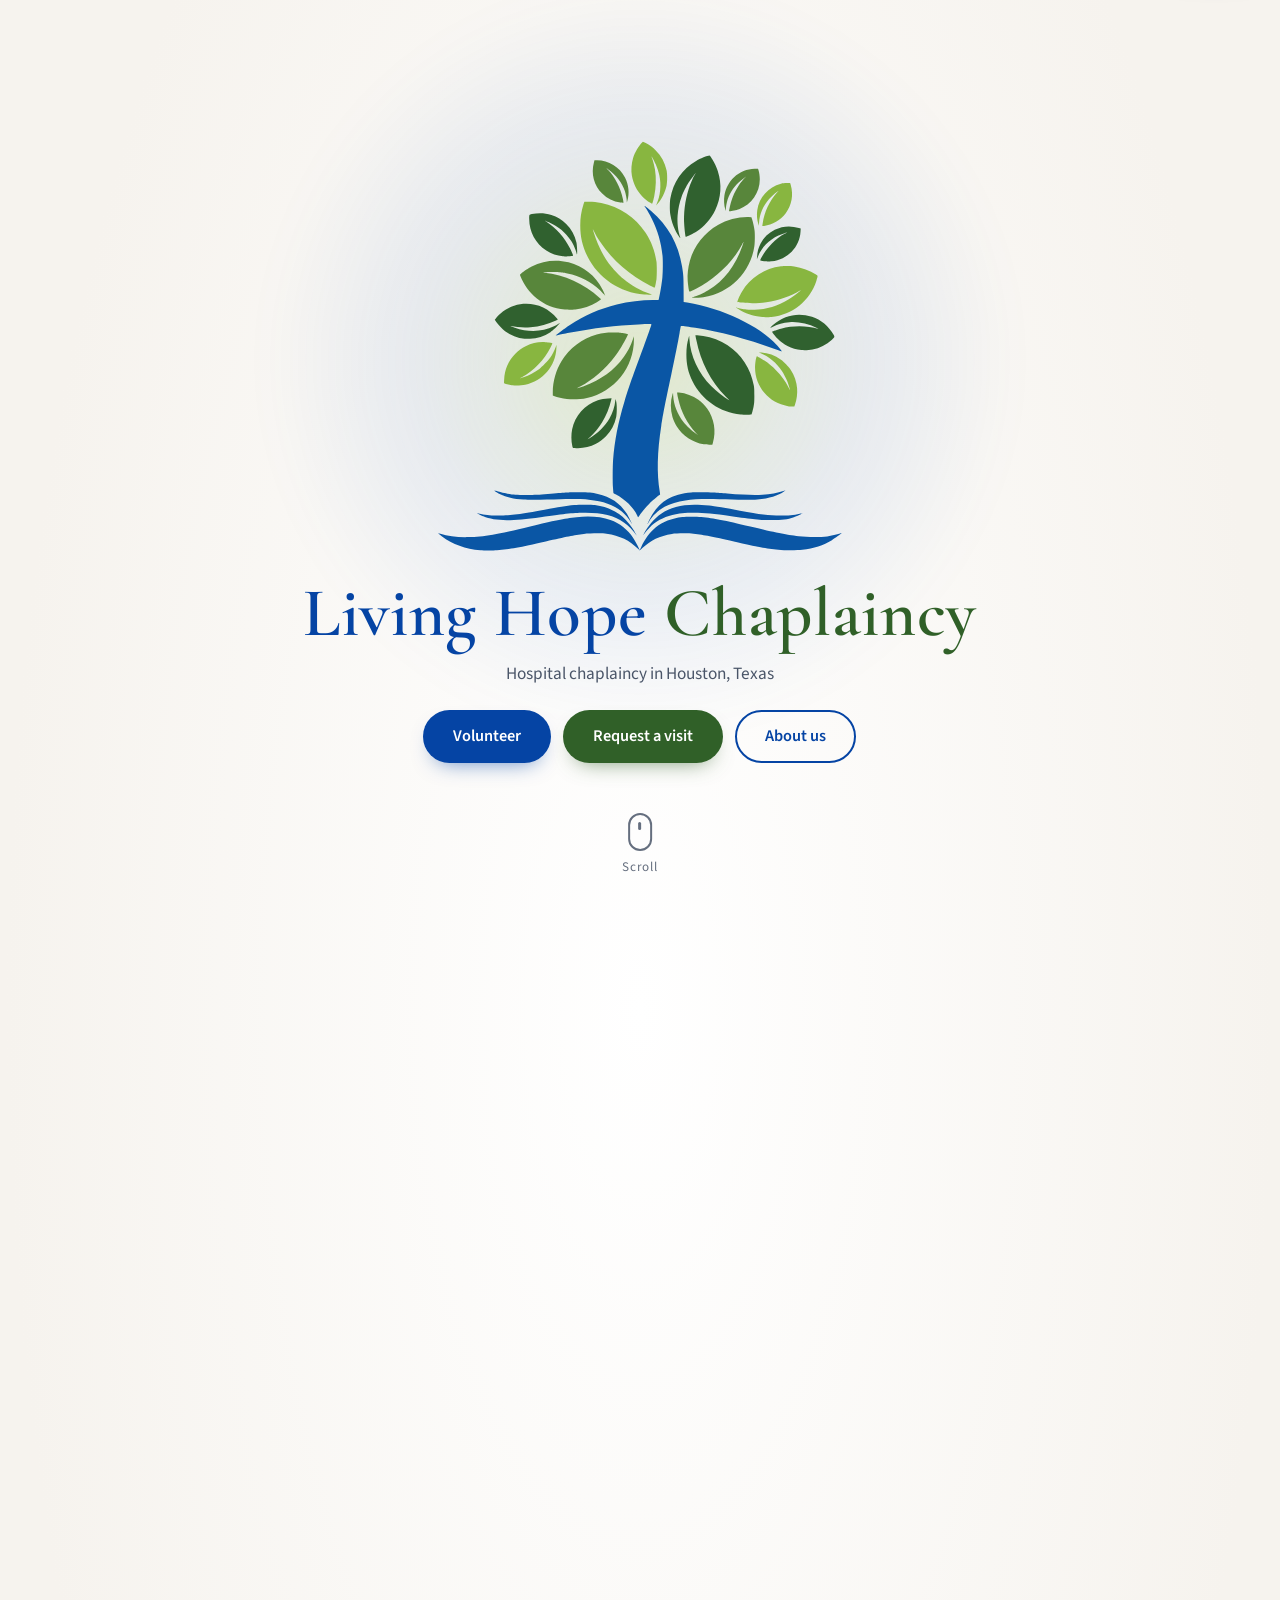
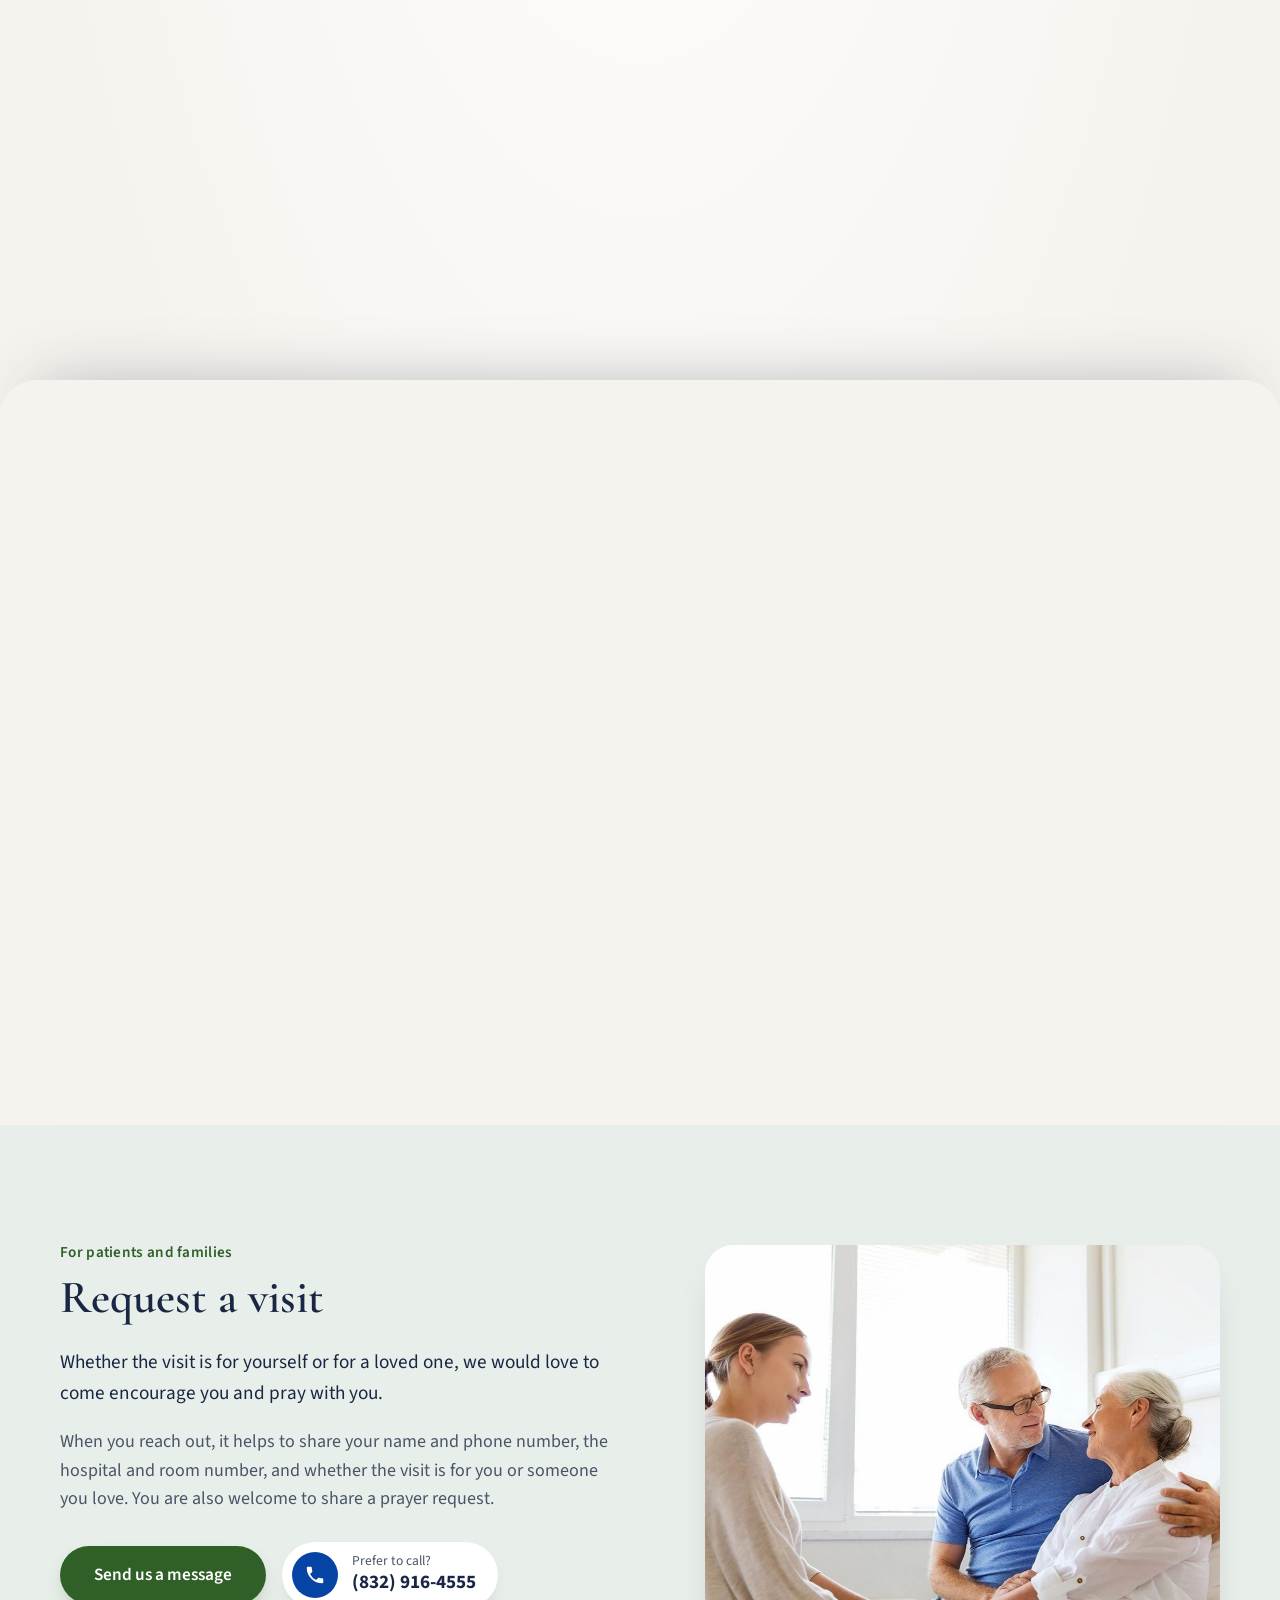
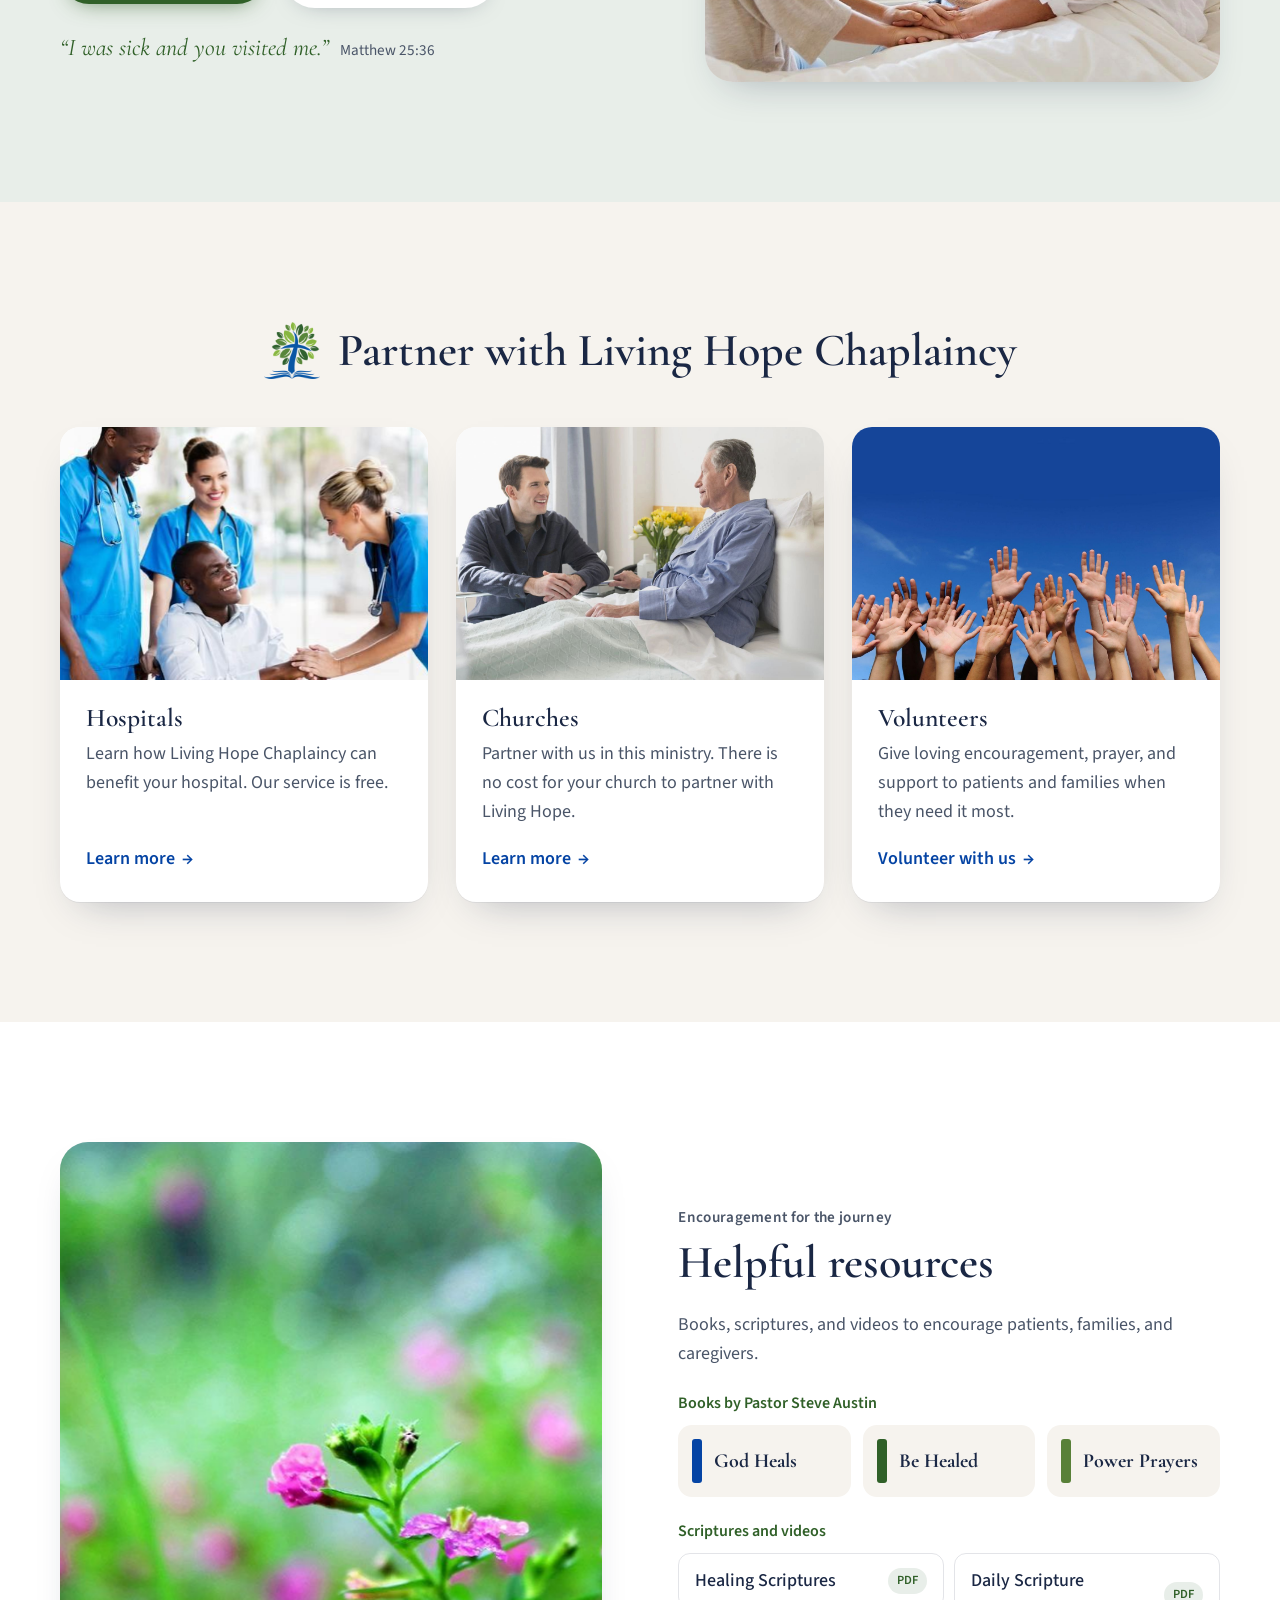
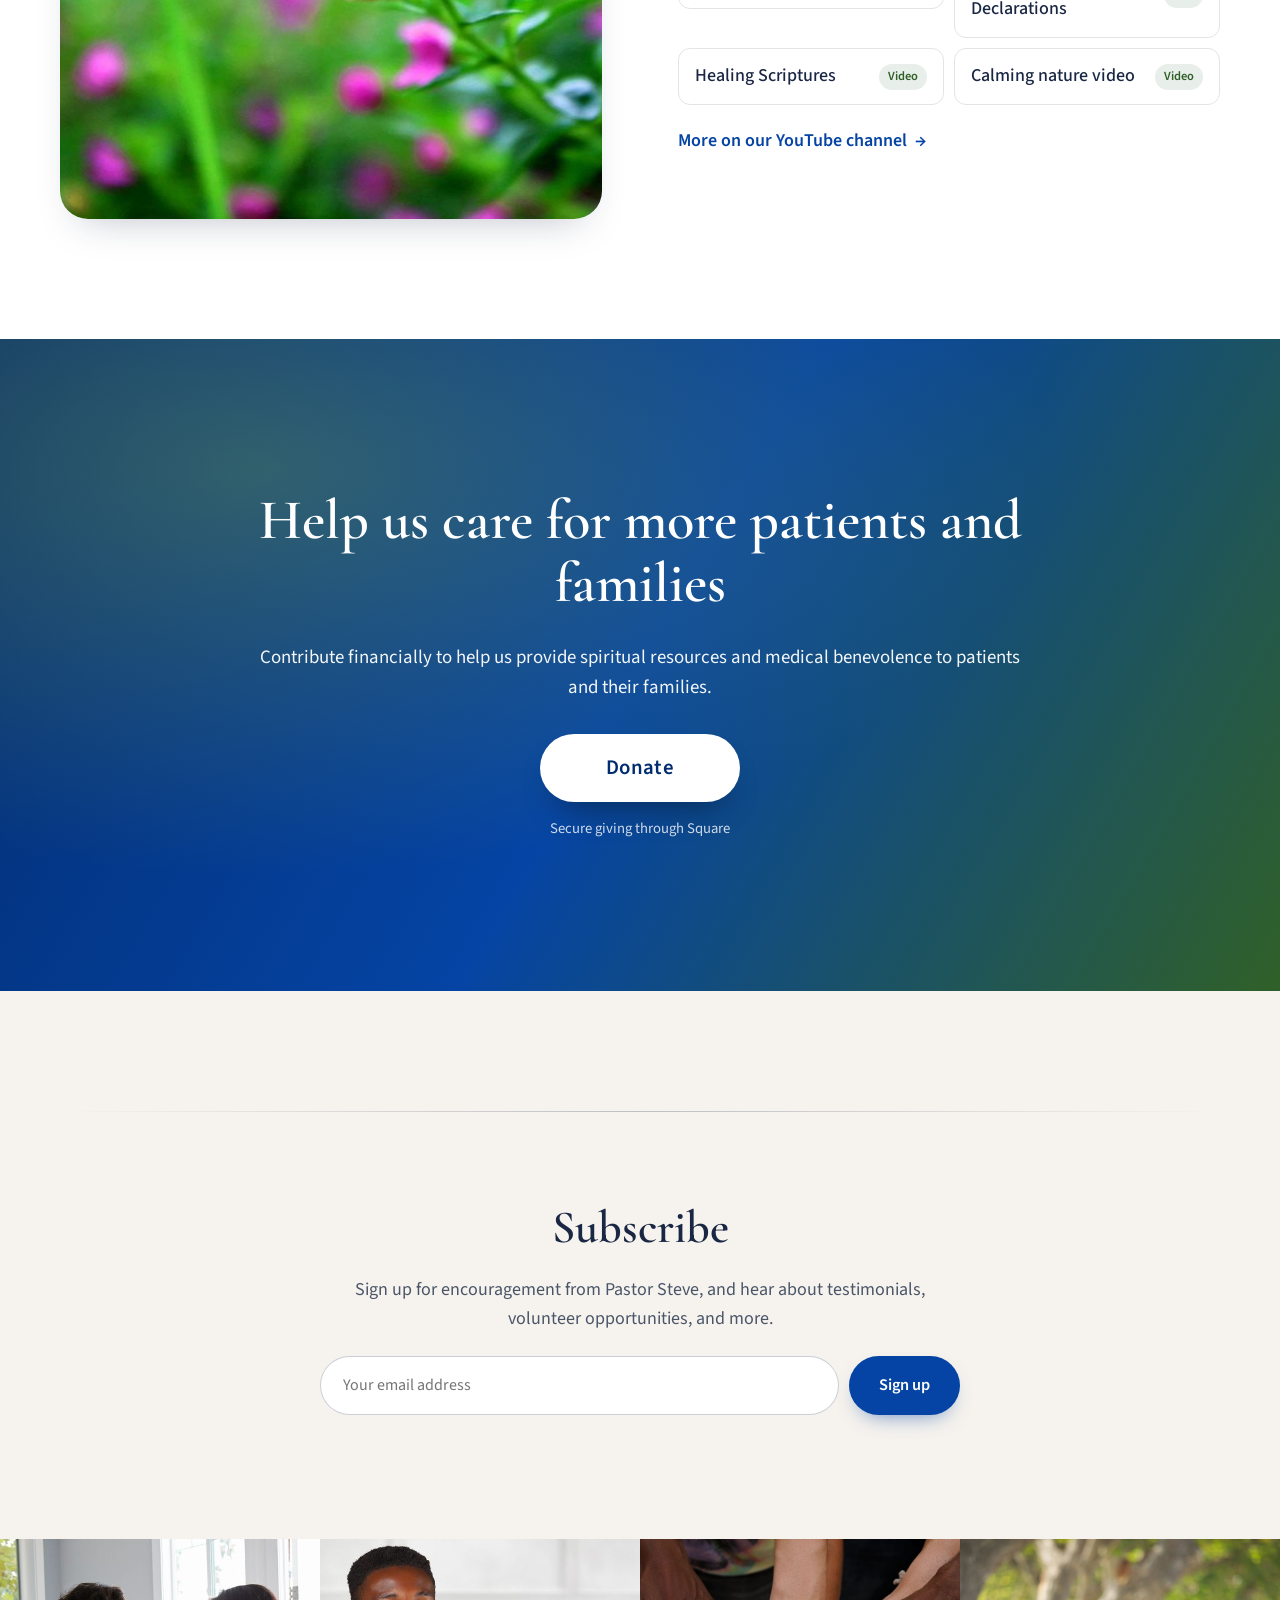
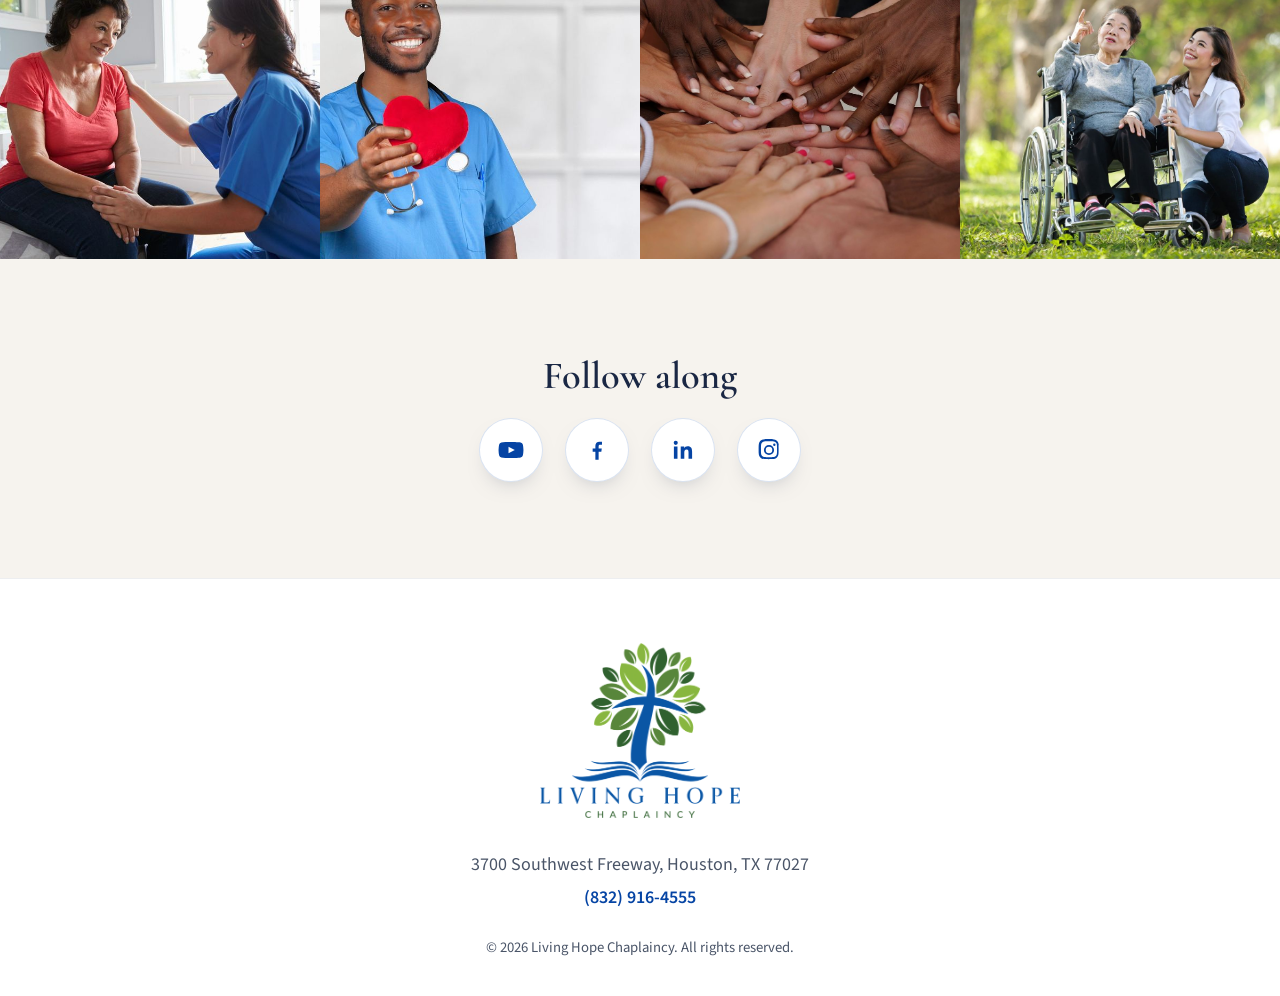
==== commit e0cba245: "Send visit requests to the contact form and bump the script cache key. The homepage button now says " ====
--- a/index.html
+++ b/index.html
@@ -107,7 +107,7 @@
           <p>When you reach out, it helps to share your name and phone number, the hospital and room number, and whether the visit is for you or someone you love. You are also welcome to share a prayer request.</p>
           <div class="visit-actions">
             <!-- TODO: confirm which Cognito form handles visit requests and link or embed it directly -->
-            <a class="btn btn-green btn-lg" href="tel:+18329164555" data-todo="visit-form">Call to request a visit</a>
+            <a class="btn btn-green btn-lg" href="partners.html?about=visit#contact-us" data-todo="visit-form">Send us a message</a>
             <a class="phone-card" href="tel:+18329164555">
               <span class="phone-icon" aria-hidden="true"><svg viewBox="0 0 24 24" width="22" height="22"><path fill="currentColor" d="M6.6 10.8a15.1 15.1 0 0 0 6.6 6.6l2.2-2.2c.3-.3.7-.4 1-.2 1.1.4 2.3.6 3.6.6.6 0 1 .4 1 1V20c0 .6-.4 1-1 1A17 17 0 0 1 3 4c0-.6.4-1 1-1h3.5c.6 0 1 .4 1 1 0 1.3.2 2.5.6 3.6.1.3 0 .7-.2 1l-2.3 2.2z"/></svg></span>
               <span><small>Prefer to call?</small><strong>(832) 916-4555</strong></span>
@@ -258,6 +258,6 @@
     </div>
   </footer>
 
-  <script src="script.js?v=4" defer></script>
+  <script src="script.js?v=5" defer></script>
 </body>
 </html>
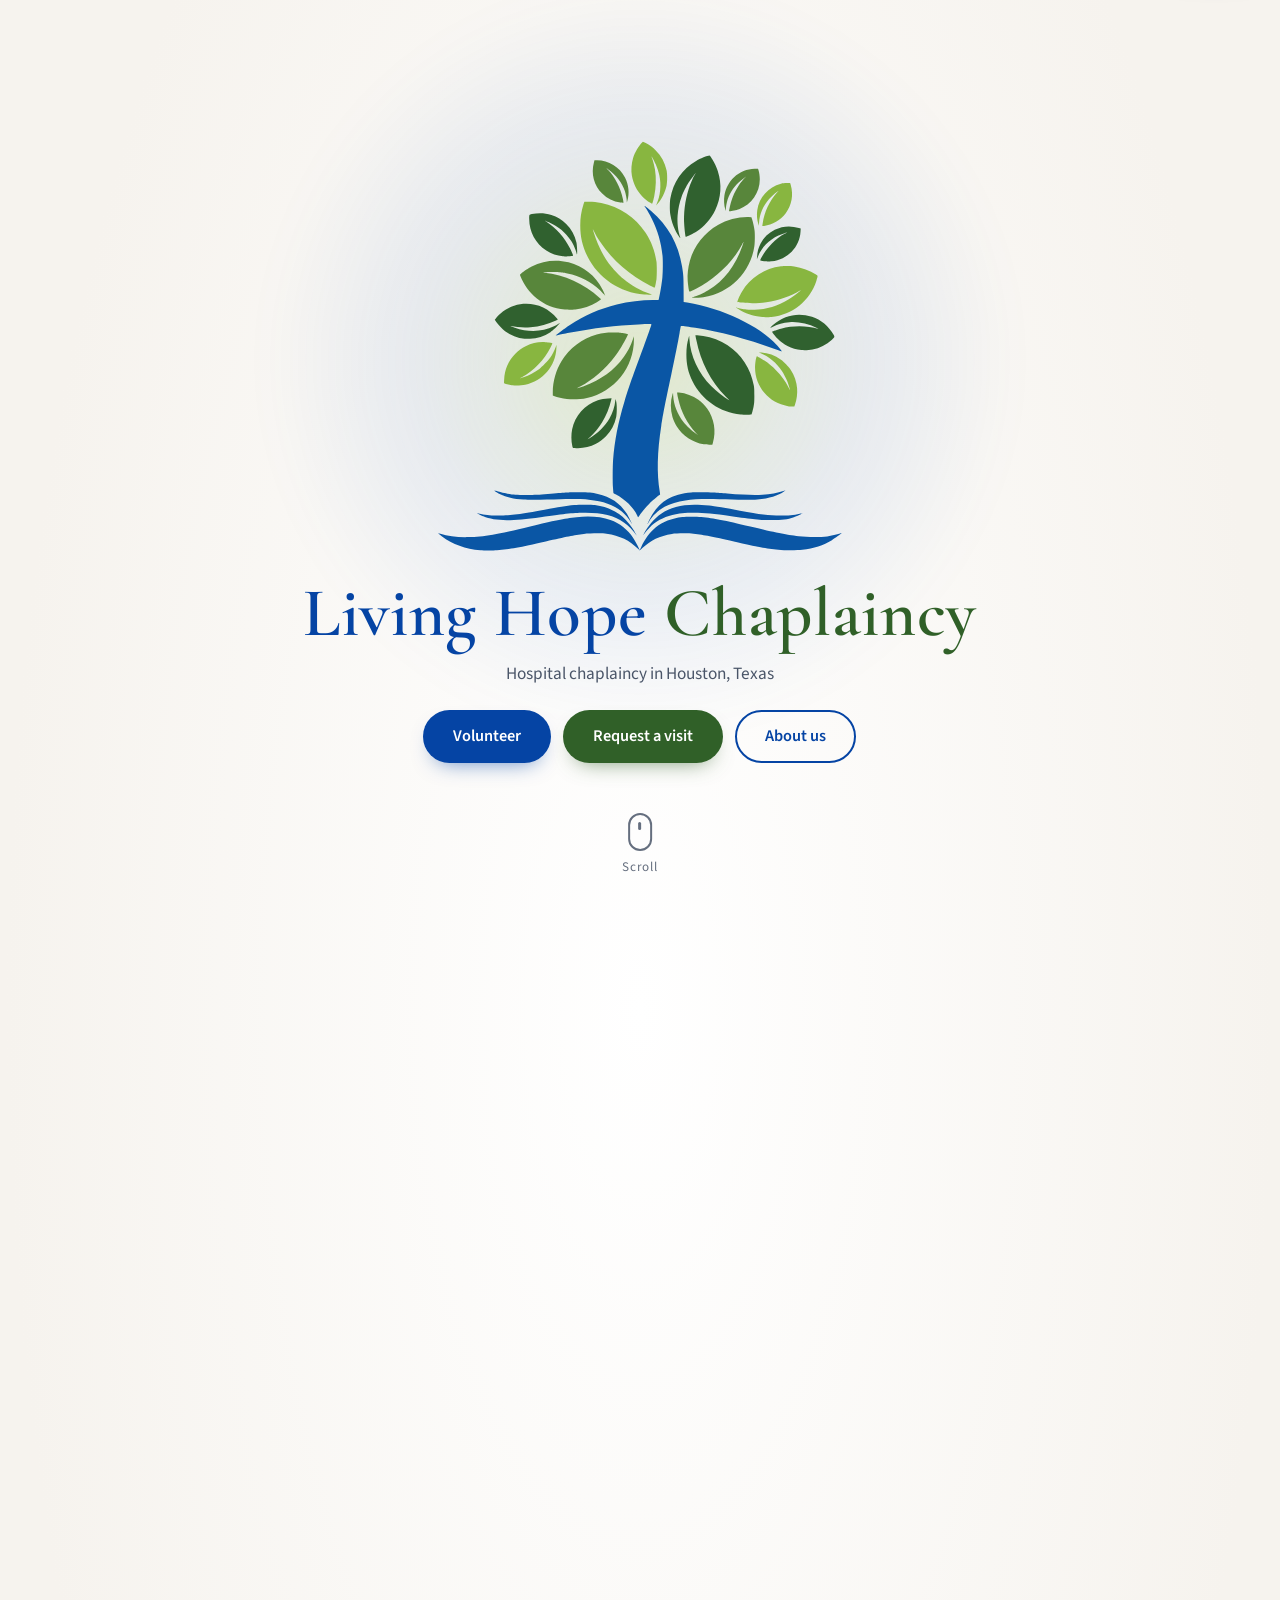
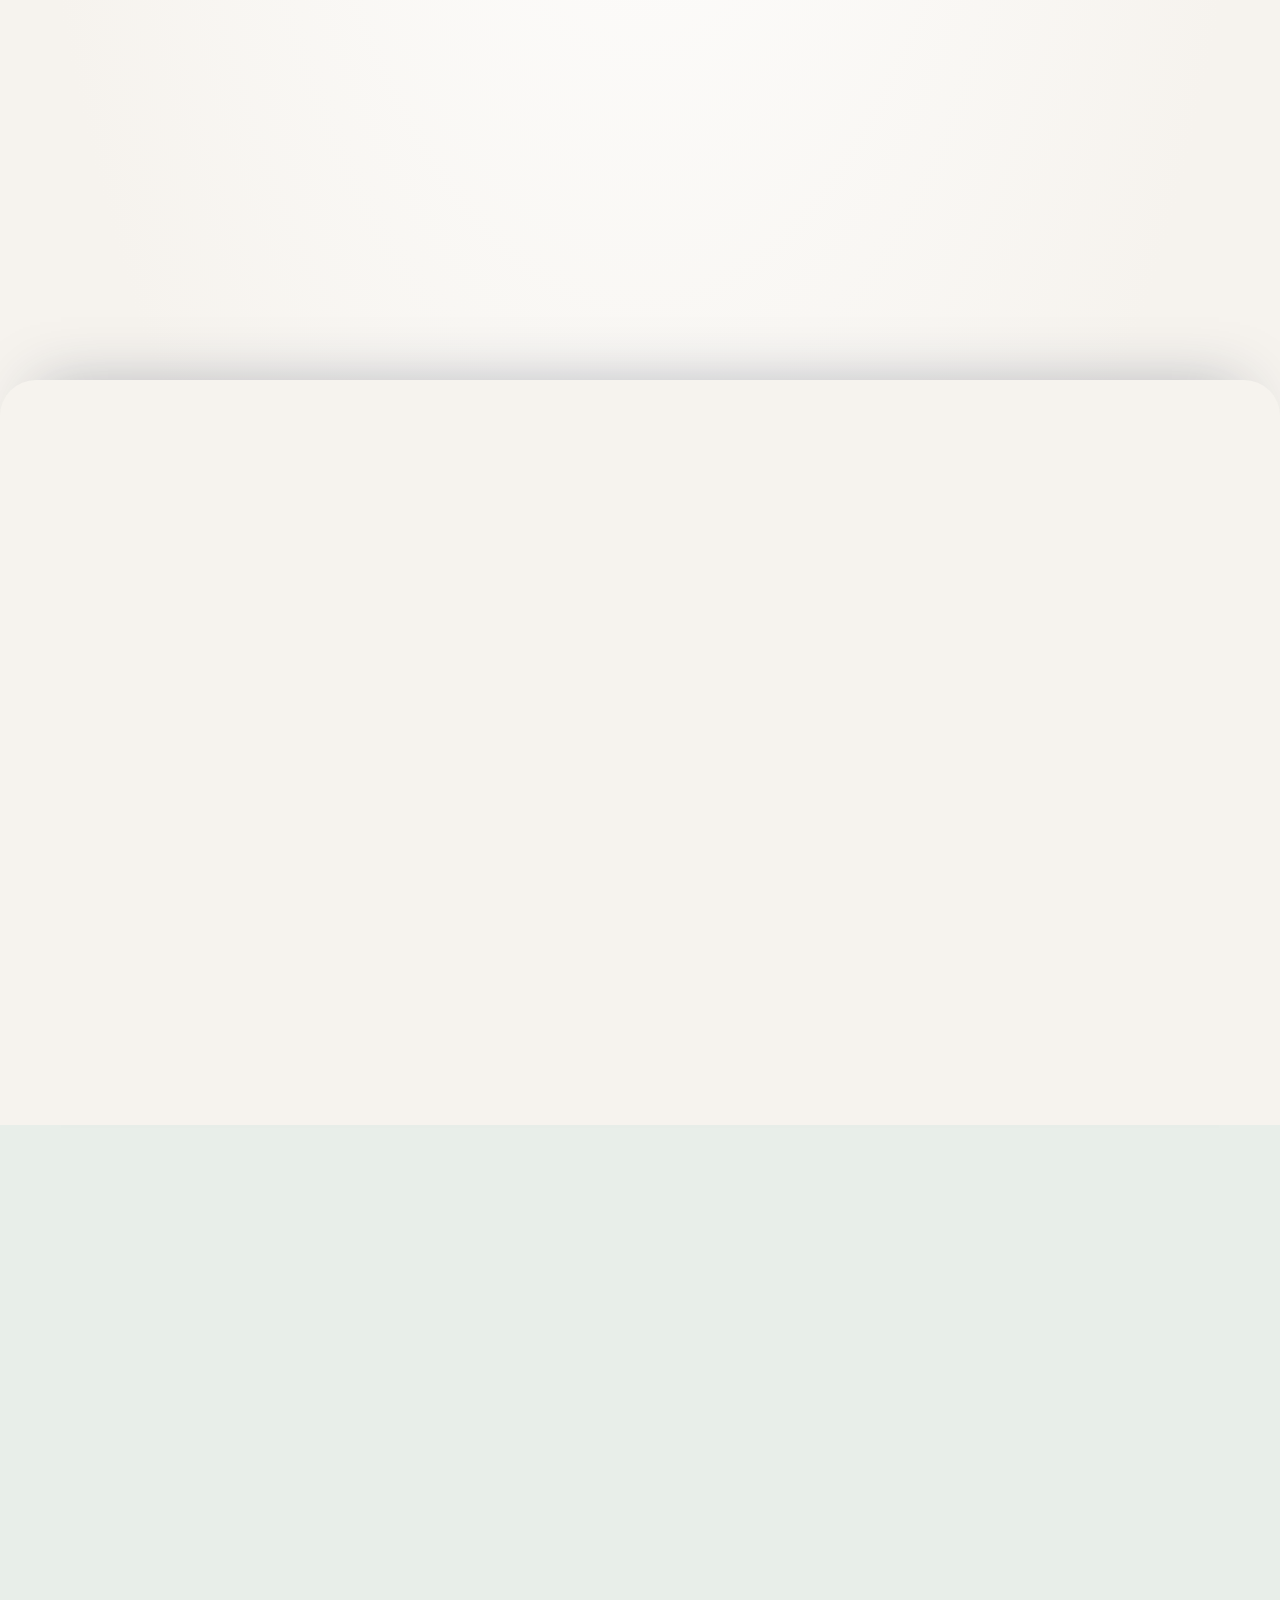
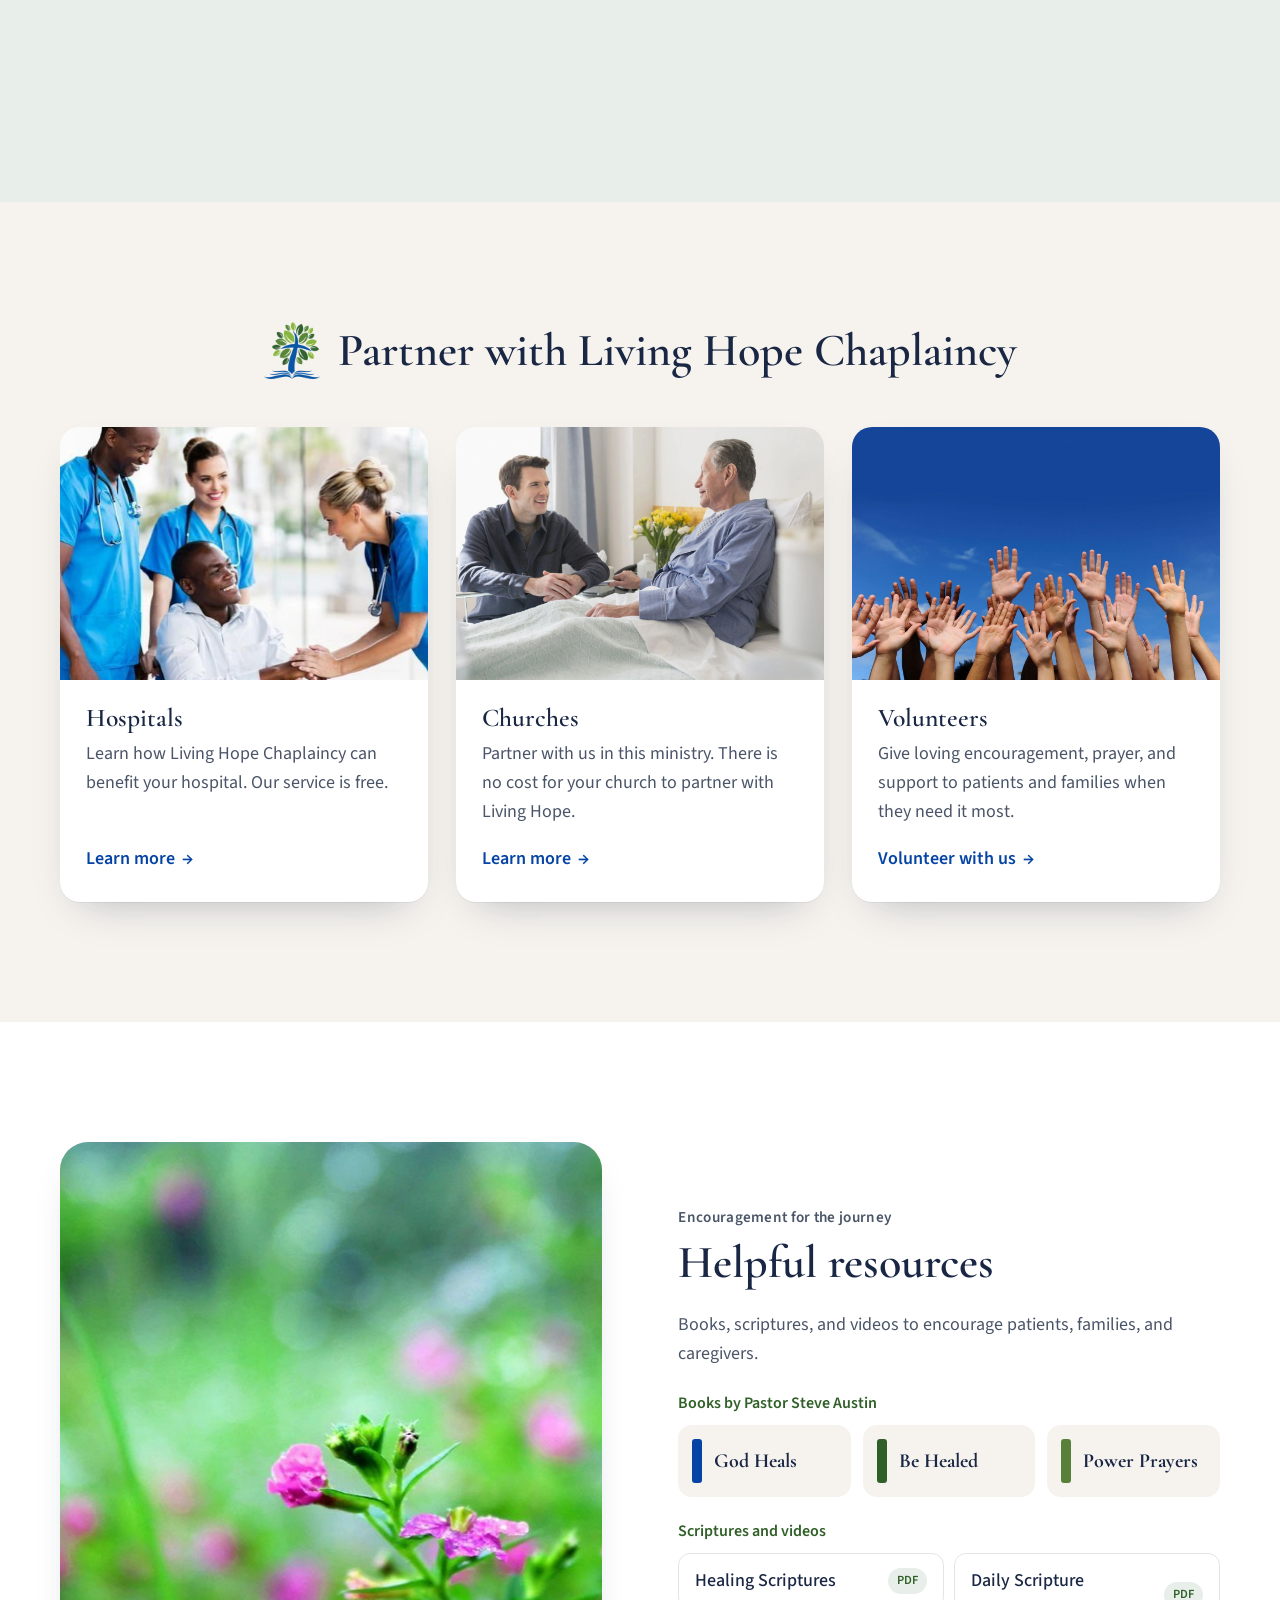
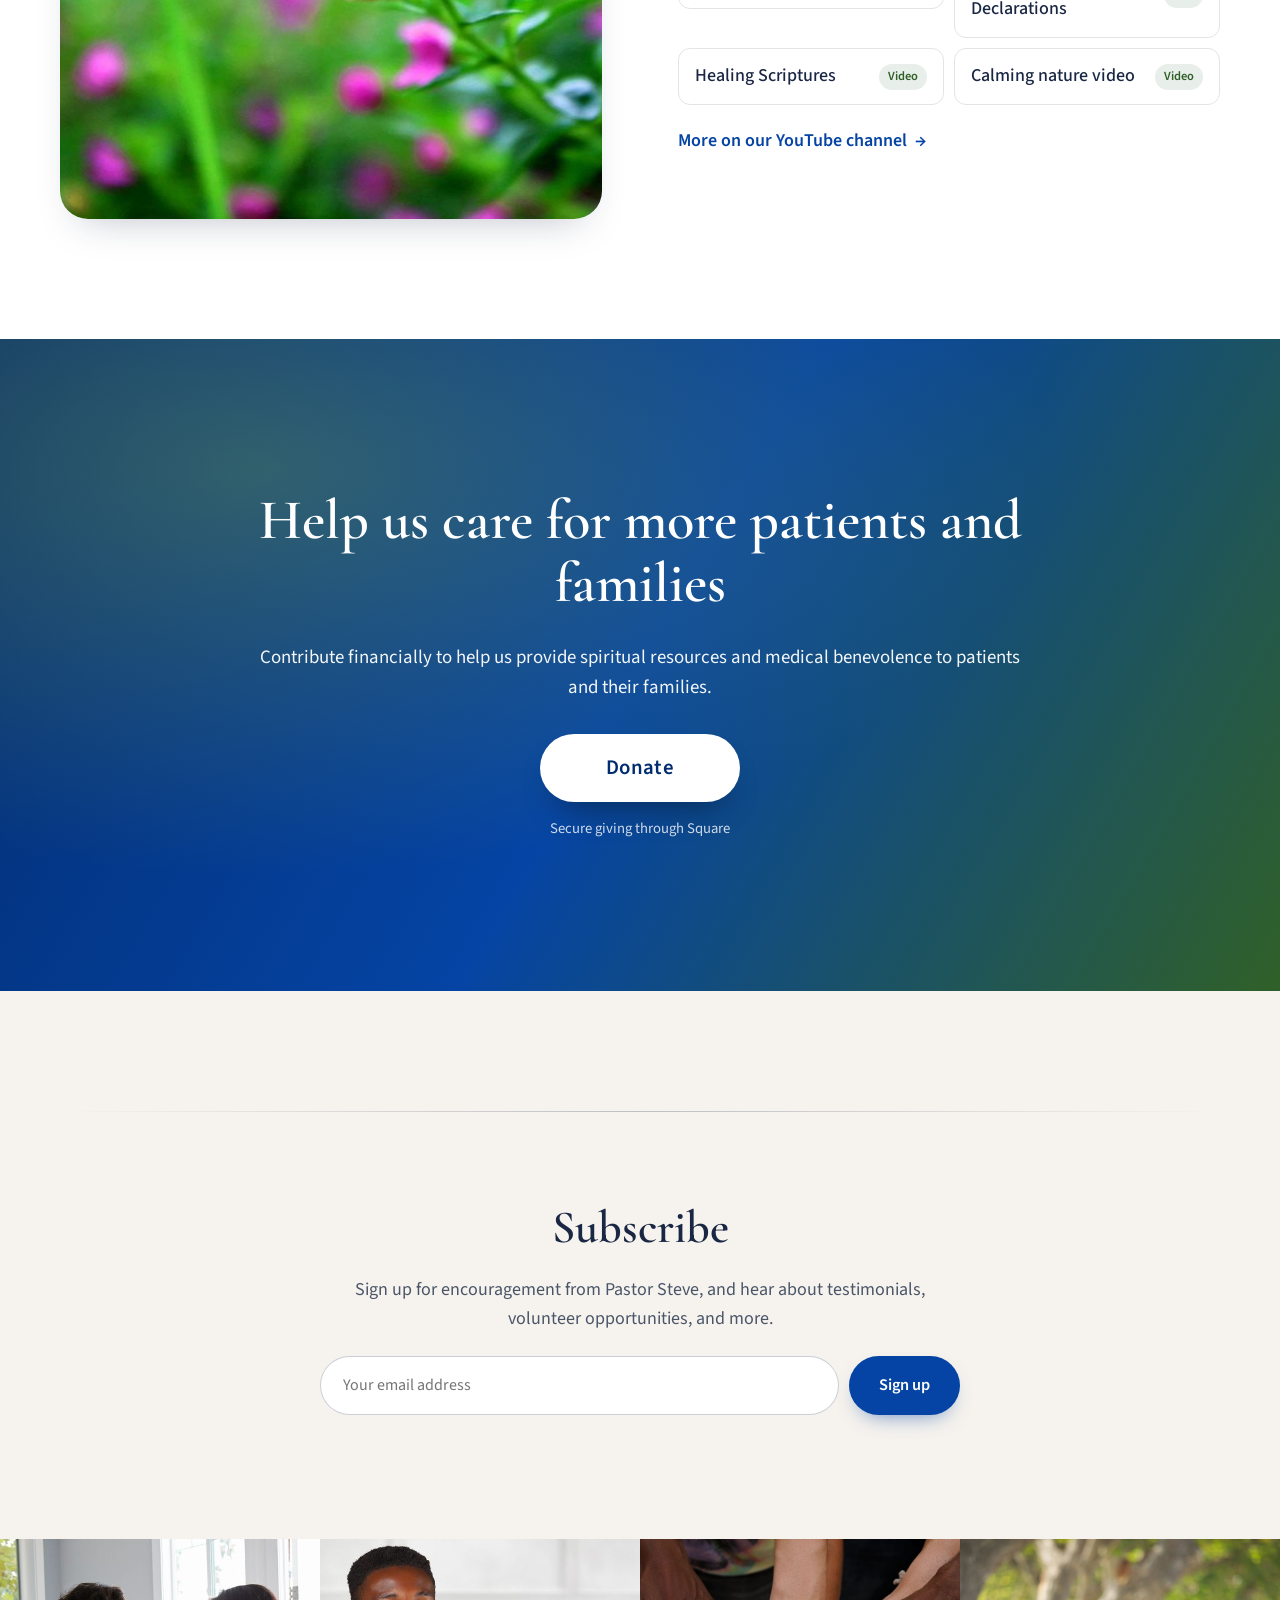
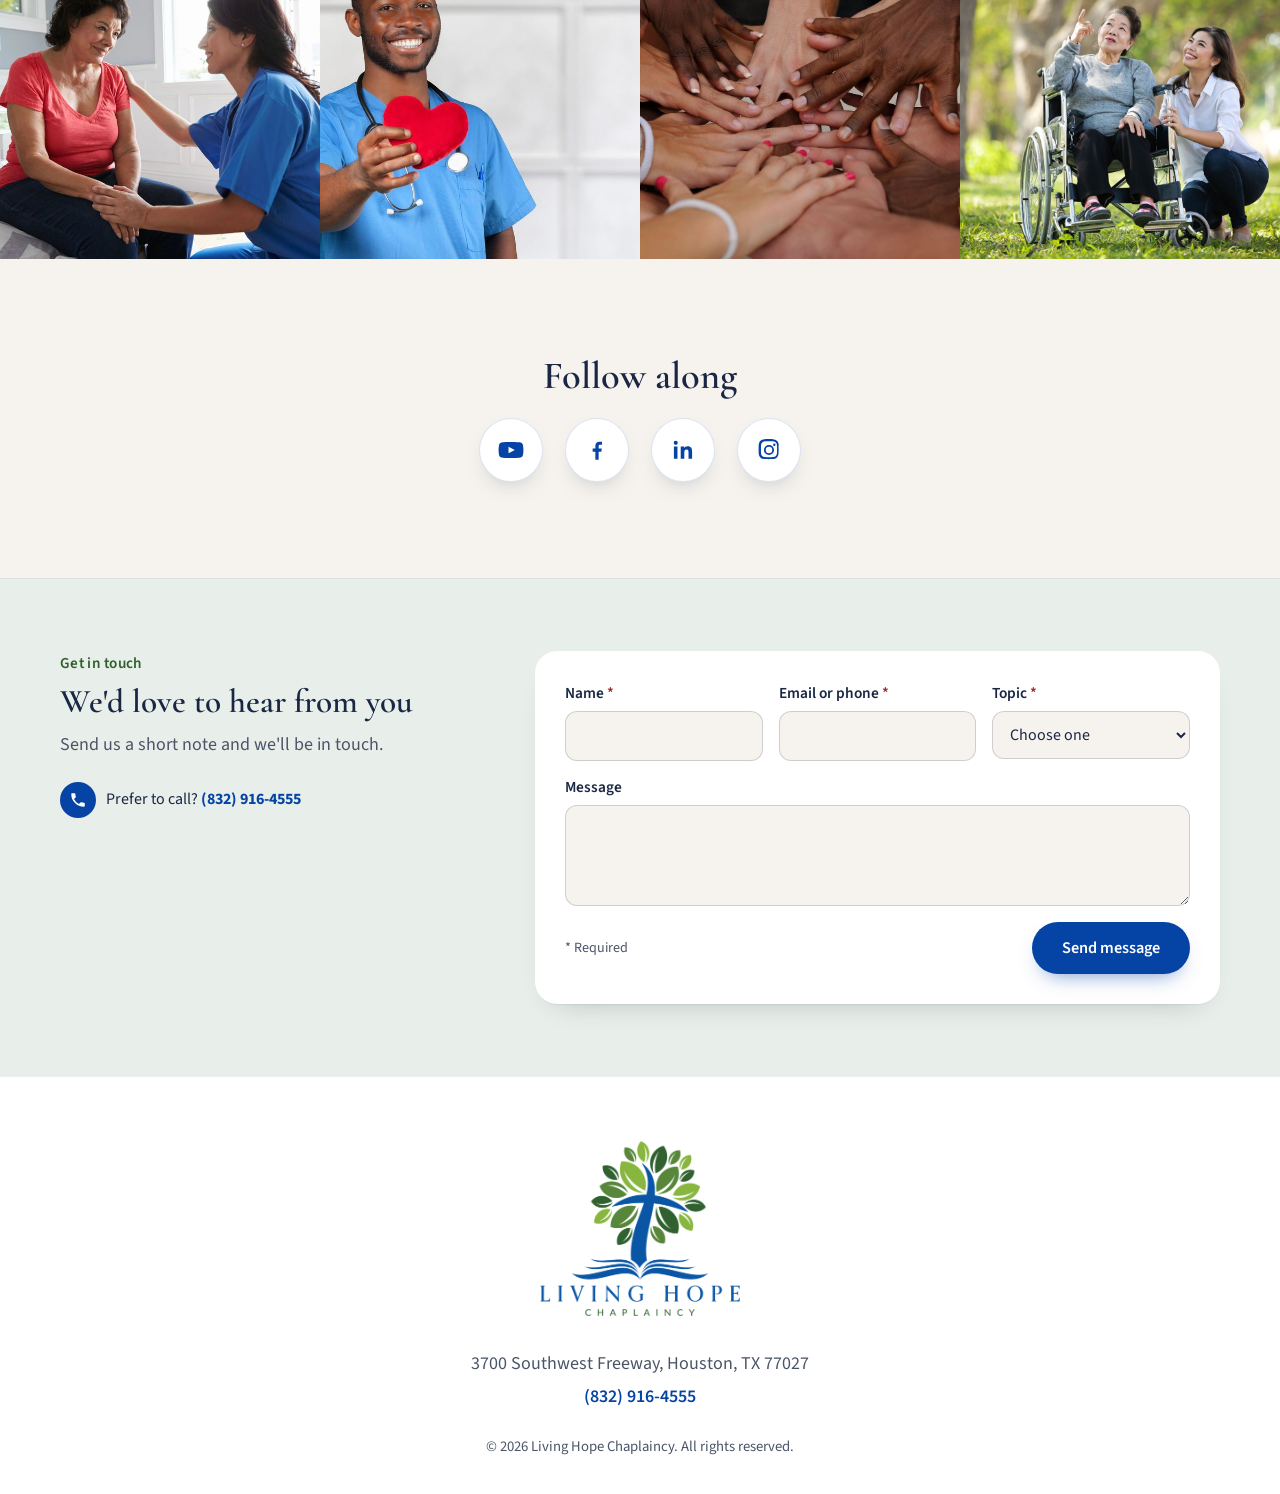
==== commit ce0d02f6: "Add a homepage Get in touch strip and a real Instagram link. The contact strip validates name, email" ====
--- a/index.html
+++ b/index.html
@@ -15,7 +15,7 @@
   <link rel="preconnect" href="https://fonts.googleapis.com">
   <link rel="preconnect" href="https://fonts.gstatic.com" crossorigin>
   <link href="https://fonts.googleapis.com/css2?family=Cormorant+Garamond:ital,wght@0,500;0,600;1,500&family=Source+Sans+3:wght@400;500;600&display=swap" rel="stylesheet">
-  <link rel="stylesheet" href="styles.css?v=5">
+  <link rel="stylesheet" href="styles.css?v=6">
 </head>
 <body>
   <a class="skip-link" href="#mission">Skip to content</a>
@@ -239,11 +239,76 @@
             <svg viewBox="0 0 24 24" aria-hidden="true"><path fill="currentColor" d="M13.5 21v-7.5h2.5l.4-3h-2.9V8.6c0-.9.3-1.5 1.5-1.5h1.6V4.4c-.3 0-1.2-.1-2.3-.1-2.3 0-3.8 1.4-3.8 3.9v2.3H8v3h2.5V21h3z"/></svg></a></li>
           <li><a class="social" href="https://www.linkedin.com/in/steve-austin-47a51b21" target="_blank" rel="noopener" aria-label="LinkedIn (Pastor Steve Austin)">
             <svg viewBox="0 0 24 24" aria-hidden="true"><path fill="currentColor" d="M6.9 8.8H3.6V20h3.3V8.8zM5.3 3.5a1.9 1.9 0 1 0 0 3.8 1.9 1.9 0 0 0 0-3.8zM20.4 13.6c0-3-.7-5.1-4.1-5.1-1.7 0-2.8.9-3.2 1.8V8.8H9.9V20h3.3v-5.5c0-1.5.3-2.9 2.1-2.9 1.8 0 1.8 1.7 1.8 3V20h3.3v-6.4z"/></svg></a></li>
-          <li><a class="social" href="#" data-todo="instagram-link" aria-label="Instagram (link coming soon)">
+          <li><a class="social" href="https://www.instagram.com/pastorsteveaustin/" target="_blank" rel="noopener" aria-label="Instagram">
             <svg viewBox="0 0 24 24" aria-hidden="true"><path fill="currentColor" d="M12 7.3a4.7 4.7 0 1 0 0 9.4 4.7 4.7 0 0 0 0-9.4zm0 7.7a3 3 0 1 1 0-6 3 3 0 0 1 0 6zm4.9-8.9a1.1 1.1 0 1 0 0 2.2 1.1 1.1 0 0 0 0-2.2zM21 7.5c-.1-1.5-.4-2.8-1.5-3.9S17 2.1 15.5 2c-1.5-.1-6-.1-7.5 0-1.5.1-2.8.4-3.9 1.5S2.6 6 2.5 7.5c-.1 1.5-.1 6 0 7.5.1 1.5.4 2.8 1.5 3.9s2.4 1.4 3.9 1.5c1.5.1 6 .1 7.5 0 1.5-.1 2.8-.4 3.9-1.5s1.4-2.4 1.5-3.9c.1-1.5.1-6 0-7.5zm-2 9.1a3 3 0 0 1-1.7 1.7c-1.2.5-4 .4-5.3.4s-4.1.1-5.3-.4a3 3 0 0 1-1.7-1.7c-.5-1.2-.4-4-.4-5.3s-.1-4.1.4-5.3a3 3 0 0 1 1.7-1.7c1.2-.5 4-.4 5.3-.4s4.1-.1 5.3.4a3 3 0 0 1 1.7 1.7c.5 1.2.4 4 .4 5.3s.1 4.1-.4 5.3z"/></svg></a></li>
         </ul>
       </div>
     </section>
+    <!-- ===== START: Get in touch strip (homepage). To remove it, delete everything from here to "END: Get in touch strip".
+         Its styles are the "Get in touch strip" block in styles.css; script.js skips it automatically when it's gone. ===== -->
+    <section class="contact-strip" id="get-in-touch" aria-labelledby="get-in-touch-title">
+      <div class="container contact-strip-inner">
+        <div class="contact-strip-intro">
+          <p class="eyebrow">Get in touch</p>
+          <h2 id="get-in-touch-title">We'd love to hear from you</h2>
+          <p>Send us a short note and we'll be in touch.</p>
+          <a class="contact-strip-call" href="tel:+18329164555">
+            <span class="phone-icon" aria-hidden="true"><svg viewBox="0 0 24 24" width="18" height="18"><path fill="currentColor" d="M6.6 10.8a15.1 15.1 0 0 0 6.6 6.6l2.2-2.2c.3-.3.7-.4 1-.2 1.1.4 2.3.6 3.6.6.6 0 1 .4 1 1V20c0 .6-.4 1-1 1A17 17 0 0 1 3 4c0-.6.4-1 1-1h3.5c.6 0 1 .4 1 1 0 1.3.2 2.5.6 3.6.1.3 0 .7-.2 1l-2.3 2.2z"/></svg></span>
+            <span>Prefer to call? <strong>(832) 916-4555</strong></span>
+          </a>
+        </div>
+
+        <div class="contact-strip-card">
+          <!--
+            TODO: connect this form before launch. Steven will send who should receive these messages.
+            Same setup as the partners page form (see README, "Partner contact form"):
+            put the form service endpoint in data-endpoint, e.g. data-endpoint="https://formspree.io/f/XXXXXXX",
+            and set that service to email the recipient Steven provides.
+            Until then, submitting shows the thank-you state with a note that nothing was sent.
+          -->
+          <form class="contact-strip-form" id="contact-strip-form" action="#" method="post" data-endpoint="" data-todo="contact-strip-endpoint" data-contact-form data-thanks="contact-strip-thanks" data-error="Please fill in your name, an email or phone number, and a topic." novalidate>
+            <div class="form-grid">
+              <div class="field">
+                <label for="cs-name">Name <span class="req" aria-hidden="true">*</span></label>
+                <input id="cs-name" name="name" type="text" autocomplete="name" required>
+              </div>
+              <div class="field">
+                <label for="cs-contact">Email or phone <span class="req" aria-hidden="true">*</span></label>
+                <input id="cs-contact" name="email_or_phone" type="text" autocomplete="email" inputmode="email" data-validate="email-or-phone" required>
+              </div>
+              <div class="field field-full cs-topic-field">
+                <label for="cs-topic">Topic <span class="req" aria-hidden="true">*</span></label>
+                <select id="cs-topic" name="topic" required>
+                  <option value="">Choose one</option>
+                  <option value="Request a visit">Request a visit</option>
+                  <option value="Hospital partnership">Hospital partnership</option>
+                  <option value="Church partnership">Church partnership</option>
+                  <option value="Volunteering">Volunteering</option>
+                  <option value="Other">Other</option>
+                </select>
+              </div>
+              <div class="field field-full">
+                <label for="cs-message">Message</label>
+                <textarea id="cs-message" name="message" rows="3"></textarea>
+              </div>
+              <!-- simple spam trap: real people never see or fill this -->
+              <div class="hp" aria-hidden="true"><label for="cs-website">Website</label><input id="cs-website" name="_gotcha" type="text" tabindex="-1" autocomplete="off"></div>
+            </div>
+            <p class="form-error" role="alert" hidden></p>
+            <div class="contact-strip-submit">
+              <p class="form-note"><span aria-hidden="true">*</span> Required</p>
+              <button class="btn btn-primary" type="submit">Send message</button>
+            </div>
+          </form>
+          <div class="form-thanks" id="contact-strip-thanks" tabindex="-1" hidden>
+            <img src="images/tree-icon.png" alt="" width="158" height="160" loading="lazy">
+            <h3>Thank you for reaching out</h3>
+            <p class="thanks-msg">We'll be in touch soon. If it's urgent, please call <a href="tel:+18329164555">(832) 916-4555</a>.</p>
+          </div>
+        </div>
+      </div>
+    </section>
+    <!-- ===== END: Get in touch strip ===== -->
   </main>
 
   <!-- 10. Footer: centered logo -->
@@ -258,6 +323,6 @@
     </div>
   </footer>
 
-  <script src="script.js?v=5" defer></script>
+  <script src="script.js?v=6" defer></script>
 </body>
 </html>
--- a/styles.css
+++ b/styles.css
@@ -362,6 +362,39 @@
   .embed-slot{min-height:240px}
 }
 
+/* ===== Get in touch strip (homepage, section#get-in-touch) =====
+   Self-contained: delete this whole block if the strip is removed from index.html. */
+.contact-strip{background:var(--mist);border-top:1px solid rgba(26,39,68,.06);padding:clamp(48px,6vw,72px) 0}
+.contact-strip-inner{display:grid;grid-template-columns:.75fr 1.25fr;gap:clamp(28px,5vw,64px);align-items:start}
+.contact-strip-intro h2{font-size:clamp(1.8rem,2.6vw,2.3rem);margin-bottom:.35em}
+.contact-strip-intro>p:not(.eyebrow){color:var(--slate);margin-bottom:1.2em}
+.contact-strip-call{display:inline-flex;align-items:center;gap:10px;color:var(--navy);text-decoration:none;font-size:1rem}
+.contact-strip-call .phone-icon{width:36px;height:36px}
+.contact-strip-call strong{color:var(--blue);white-space:nowrap}
+.contact-strip-call:hover strong{text-decoration:underline}
+.contact-strip-card{background:#fff;border-radius:22px;padding:clamp(20px,3vw,30px);box-shadow:0 1px 0 rgba(26,39,68,.05),0 14px 30px -24px rgba(26,39,68,.45)}
+.contact-strip .form-grid{gap:14px 16px}
+.contact-strip .field input,.contact-strip .field select,.contact-strip .field textarea{padding:11px 13px}
+.contact-strip .field textarea{min-height:88px}
+.contact-strip .form-error{margin:12px 0 0}
+.contact-strip-submit{display:flex;align-items:center;justify-content:space-between;gap:16px;margin-top:16px}
+.contact-strip-submit .form-note{margin:0}
+.contact-strip .form-thanks{padding:18px 8px}
+.contact-strip .form-thanks h3{font-size:1.7rem}
+@media (min-width:1100px){
+  .contact-strip .form-grid{grid-template-columns:repeat(3,1fr)}
+  .contact-strip .cs-topic-field{grid-column:auto}
+}
+@media (max-width:860px){
+  .contact-strip-inner{grid-template-columns:1fr}
+}
+@media (max-width:560px){
+  .contact-strip .form-grid{grid-template-columns:1fr}
+  .contact-strip-submit{flex-direction:column-reverse;align-items:stretch}
+  .contact-strip-submit .btn{width:100%}
+}
+/* ===== End of Get in touch strip ===== */
+
 /* Responsive */
 @media (max-width:980px){
   .menu-toggle{display:flex}
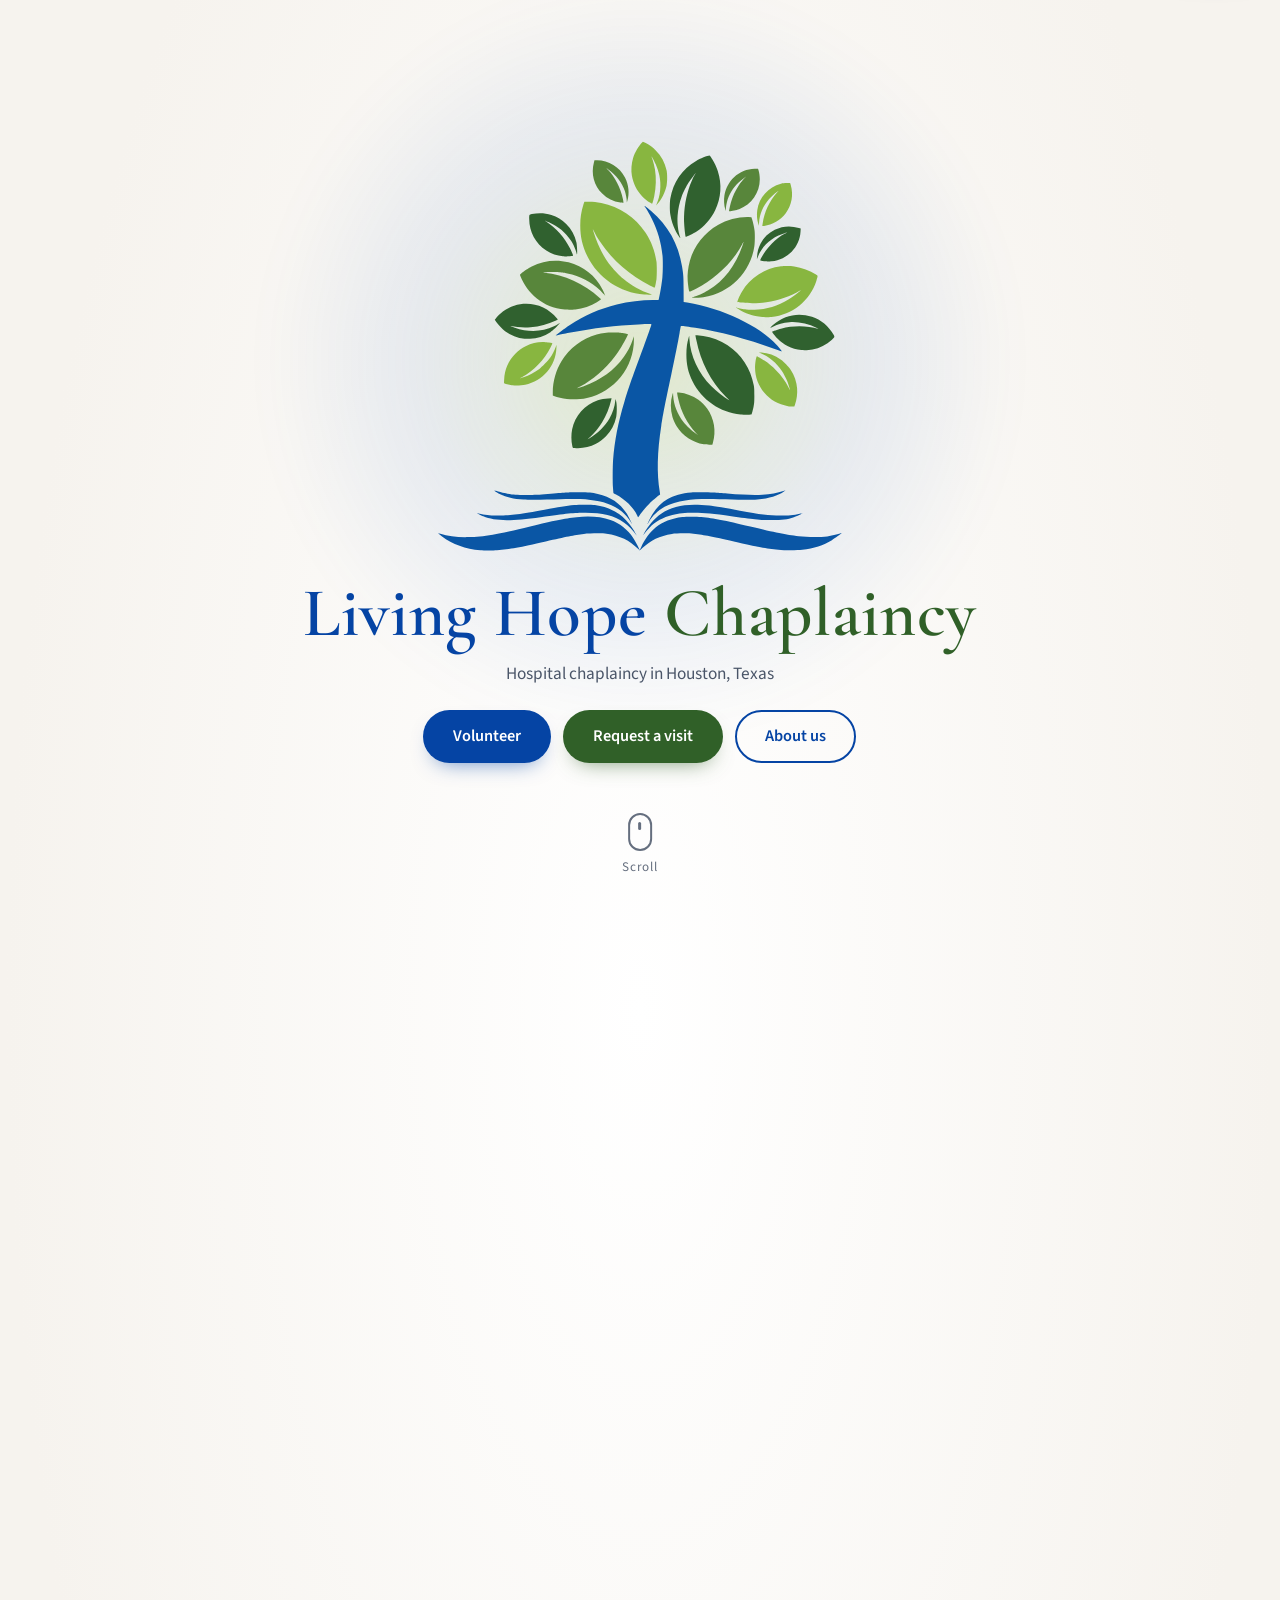
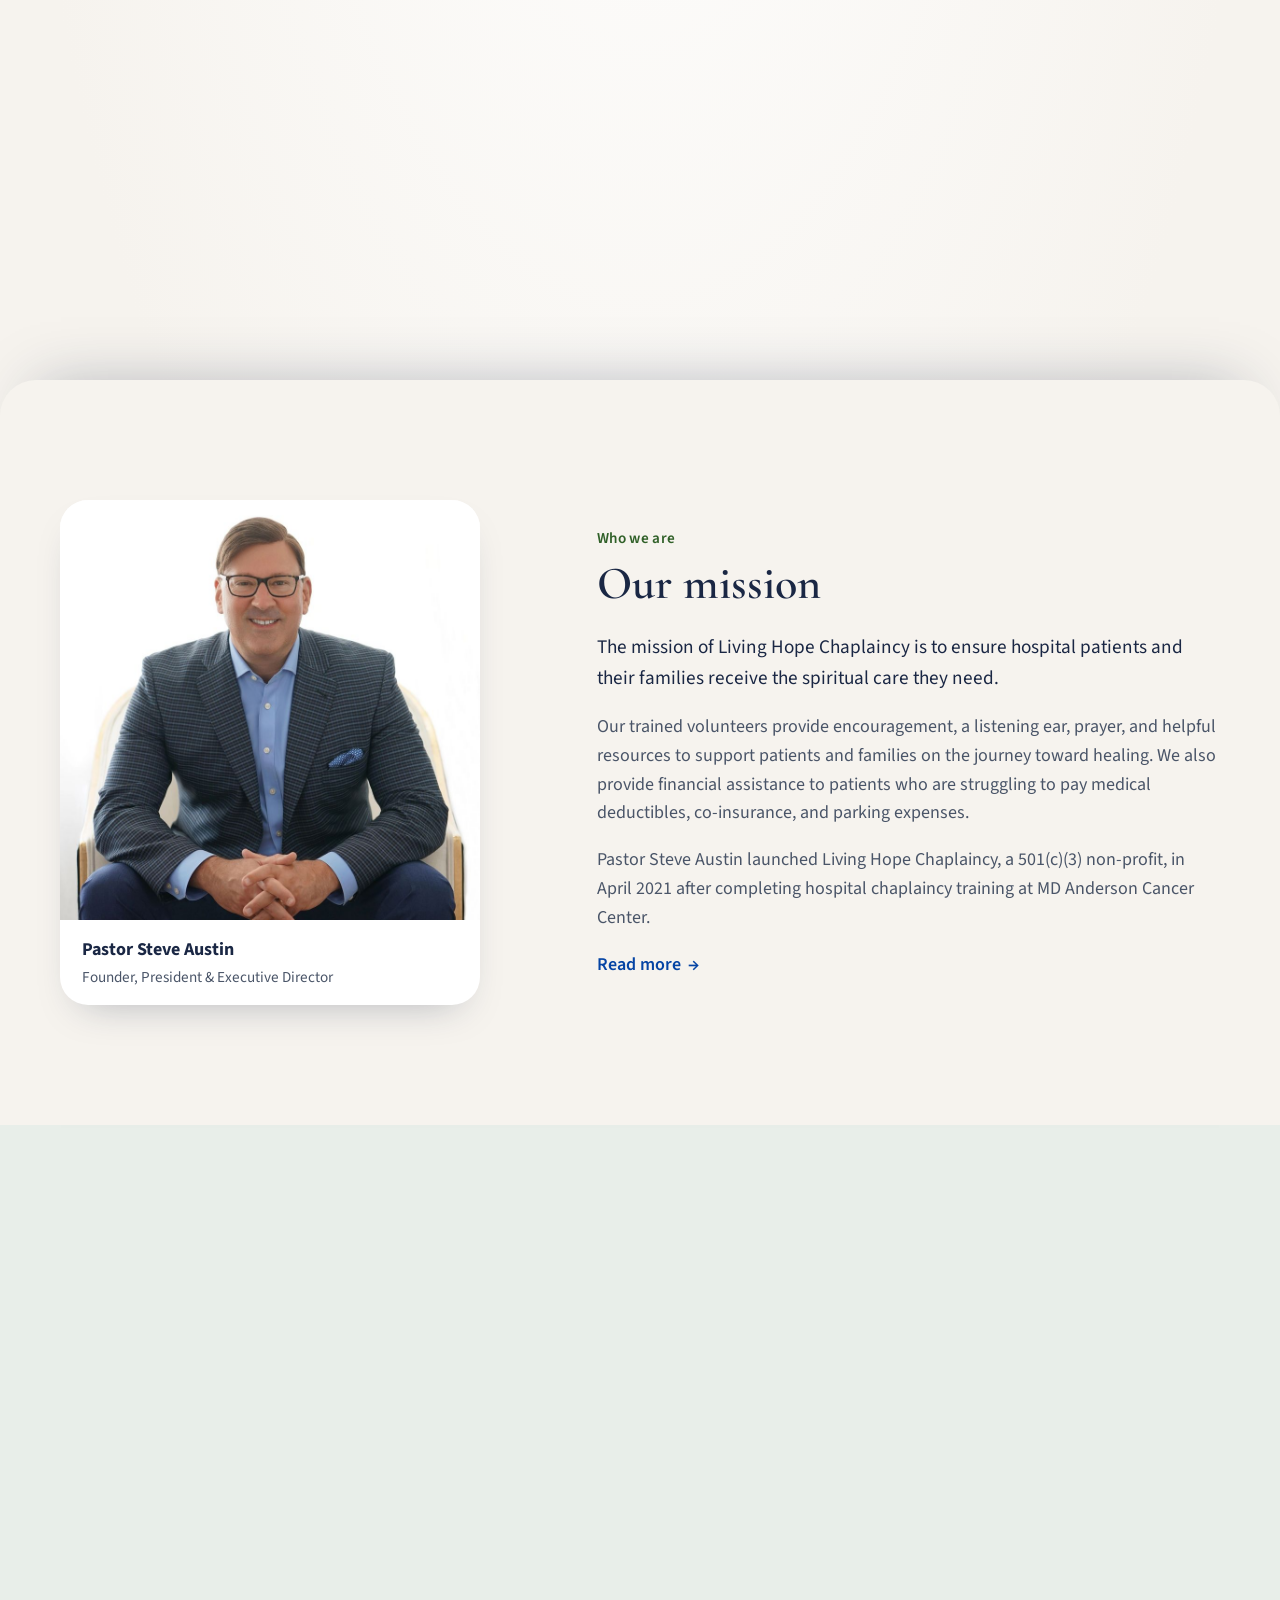
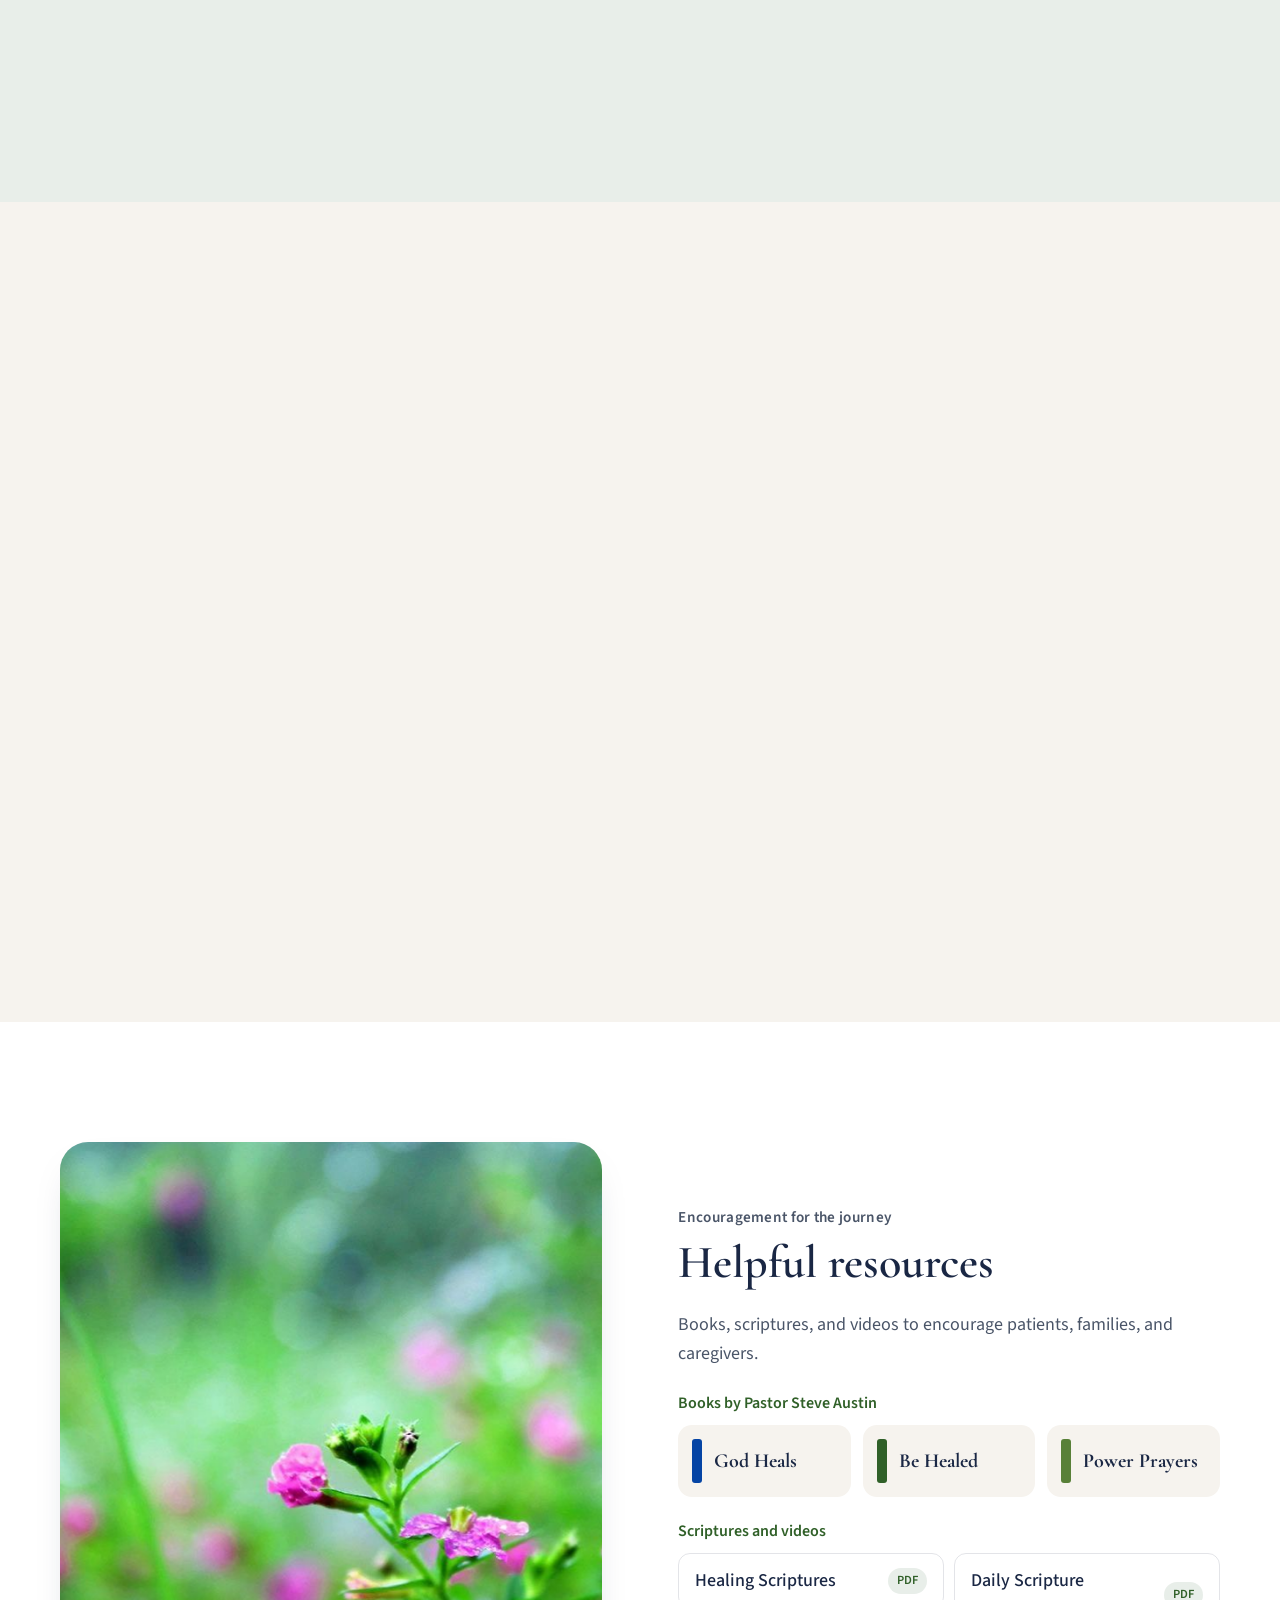
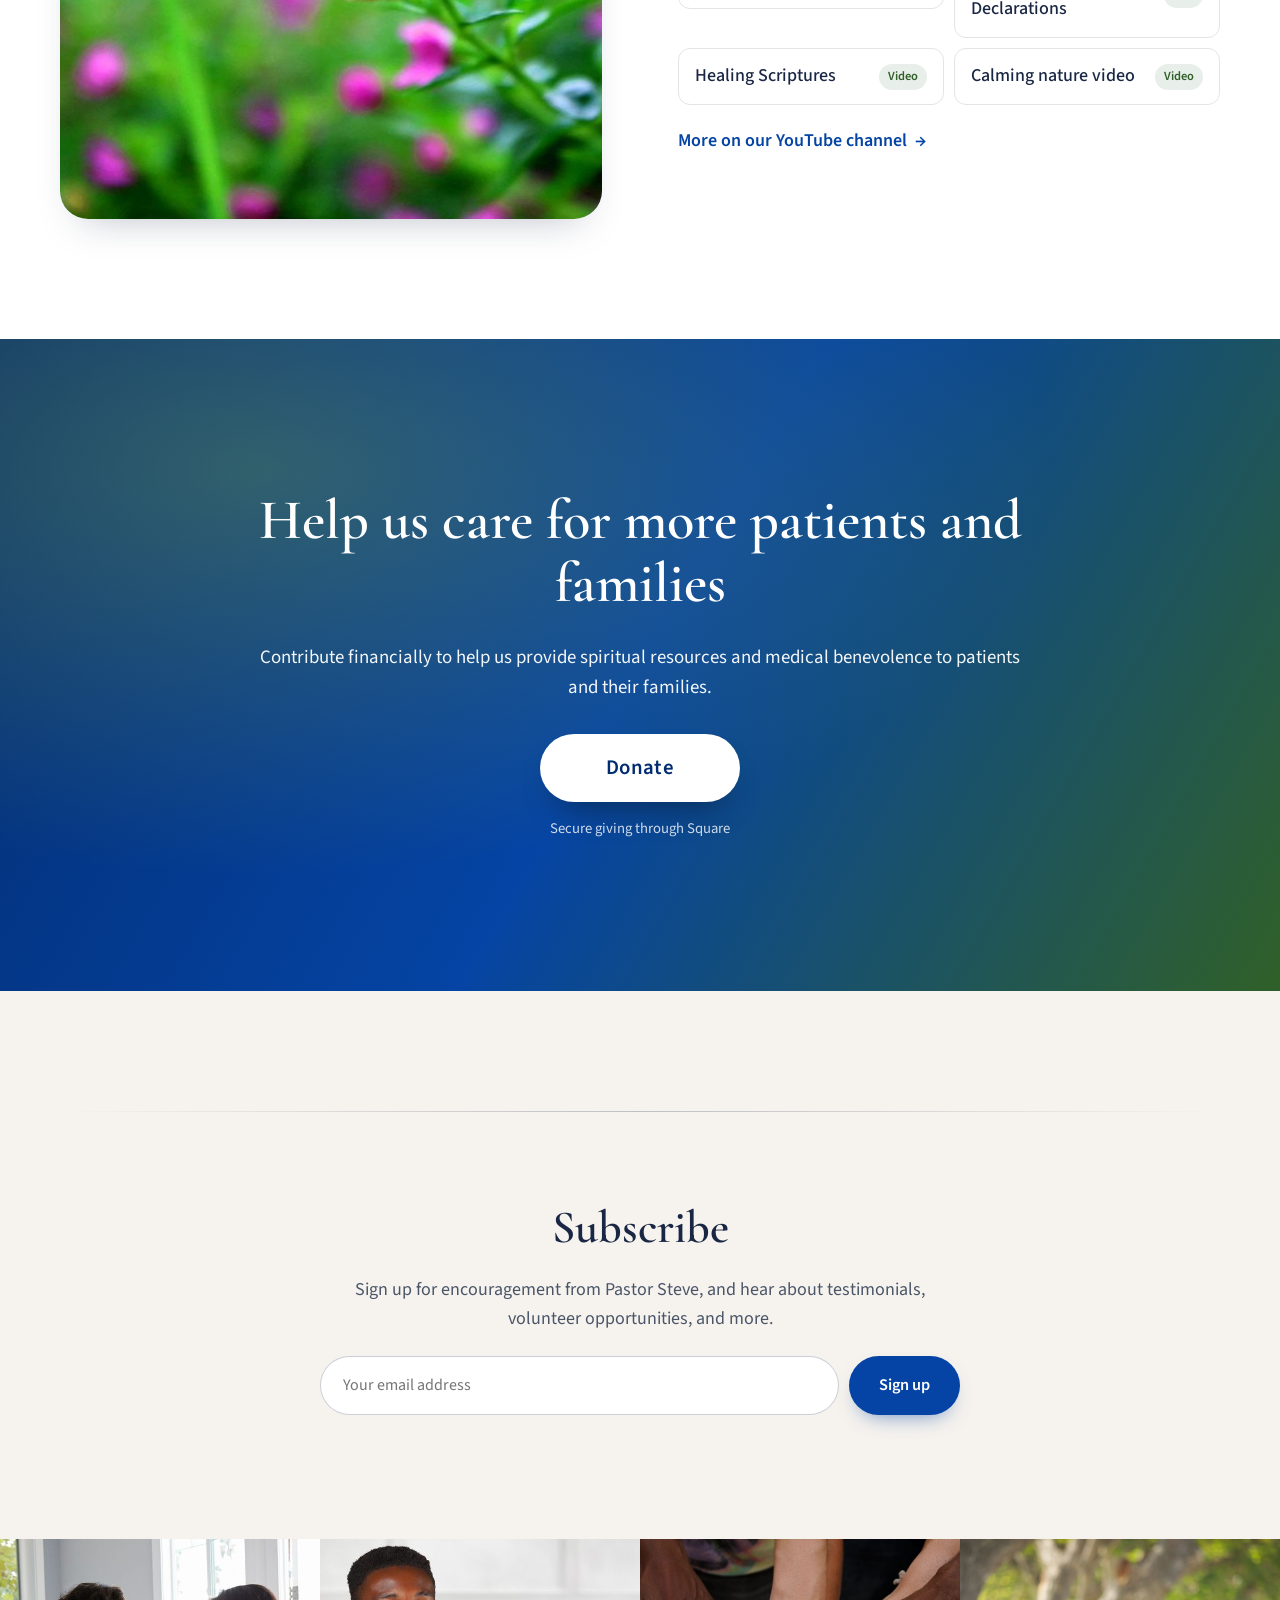
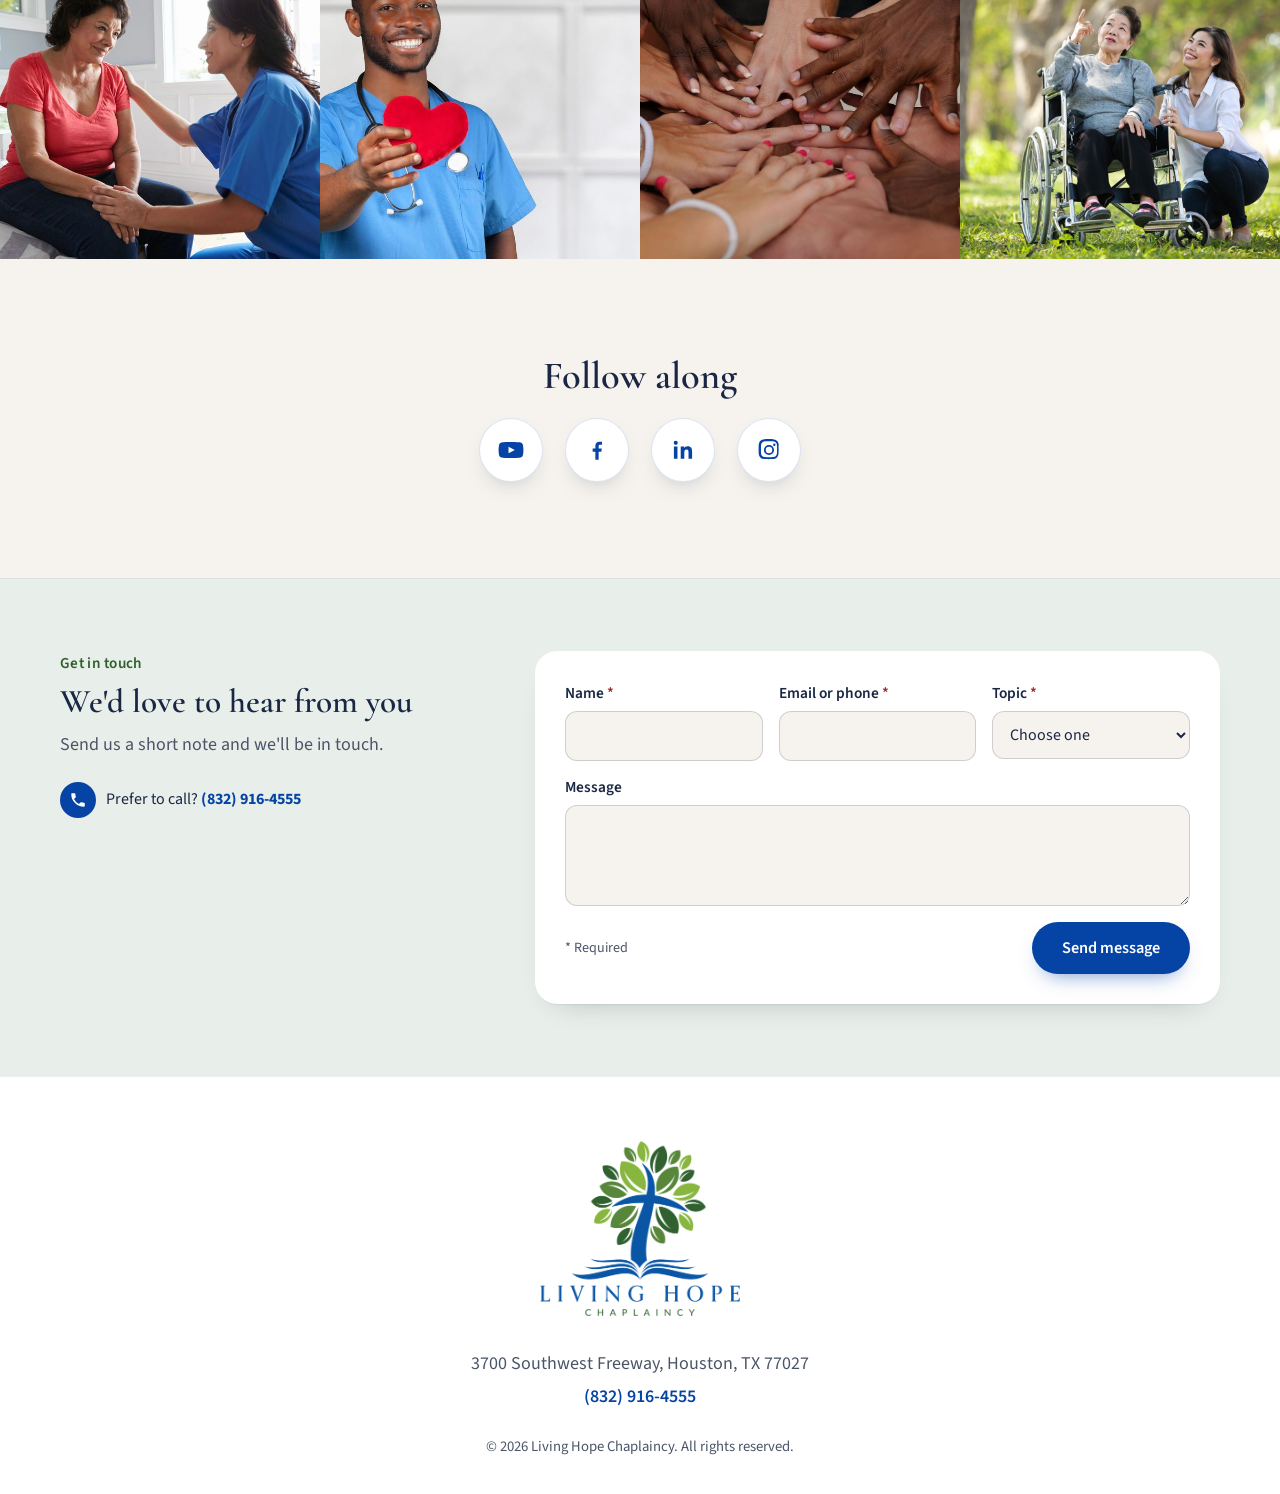
==== commit cb65b480: "Add the volunteer trainings page and bump asset cache keys to v7. The training hub includes lazy vid" ====
--- a/index.html
+++ b/index.html
@@ -15,7 +15,7 @@
   <link rel="preconnect" href="https://fonts.googleapis.com">
   <link rel="preconnect" href="https://fonts.gstatic.com" crossorigin>
   <link href="https://fonts.googleapis.com/css2?family=Cormorant+Garamond:ital,wght@0,500;0,600;1,500&family=Source+Sans+3:wght@400;500;600&display=swap" rel="stylesheet">
-  <link rel="stylesheet" href="styles.css?v=6">
+  <link rel="stylesheet" href="styles.css?v=7">
 </head>
 <body>
   <a class="skip-link" href="#mission">Skip to content</a>
@@ -32,6 +32,9 @@
           <li><a href="#request-a-visit">Request a visit</a></li>
           <li><a href="#partner">Partner with us</a></li>
           <li><a href="#resources">Resources</a></li>
+          <!-- TRAININGS NAV LINK (temporary, remove when page goes hidden) -->
+          <li><a href="trainings.html">Trainings</a></li>
+          <!-- /TRAININGS NAV LINK -->
           <li><a href="#contact">Contact</a></li>
         </ul>
         <div class="nav-actions">
@@ -323,6 +326,6 @@
     </div>
   </footer>
 
-  <script src="script.js?v=6" defer></script>
+  <script src="script.js?v=7" defer></script>
 </body>
 </html>
--- a/styles.css
+++ b/styles.css
@@ -347,7 +347,6 @@
   .steps-4{grid-template-columns:repeat(2,1fr);max-width:none}
   .form-panel{grid-template-columns:1fr}
   .contact-card{grid-template-columns:1fr}
-  .nav-actions{flex-direction:column;align-items:stretch}
 }
 @media (max-width:560px){
   .req-grid,.steps-4{grid-template-columns:1fr}
@@ -396,12 +395,17 @@
 /* ===== End of Get in touch strip ===== */
 
 /* Responsive */
-@media (max-width:980px){
+/* Header nav: collapses into the menu button below 1120px (the nav has 6 links + 2 buttons) */
+@media (max-width:1120px){
   .menu-toggle{display:flex}
   .primary-nav{position:fixed;inset:76px 0 auto 0;flex-direction:column;align-items:stretch;gap:16px;padding:12px 24px 24px;background:#fff;box-shadow:0 20px 30px -20px rgba(26,39,68,.4);opacity:0;visibility:hidden;transform:translateY(-10px);transition:opacity .25s,transform .25s,visibility .25s}
   .primary-nav.is-open{opacity:1;visibility:visible;transform:none}
   .primary-nav ul{flex-direction:column}
   .primary-nav ul a{padding:14px 4px;font-size:1.1rem;border-bottom:1px solid rgba(26,39,68,.08);border-radius:0}
+  .primary-nav{max-height:calc(100vh - 76px);max-height:calc(100dvh - 76px);overflow-y:auto}
+  .nav-actions{flex-direction:column;align-items:stretch}
+}
+@media (max-width:980px){
   .mission-grid,.visit-grid,.resources-grid{grid-template-columns:1fr}
   .mission-photo{max-width:360px;margin-inline:auto}
   .visit-photo{order:-1;aspect-ratio:16/10}
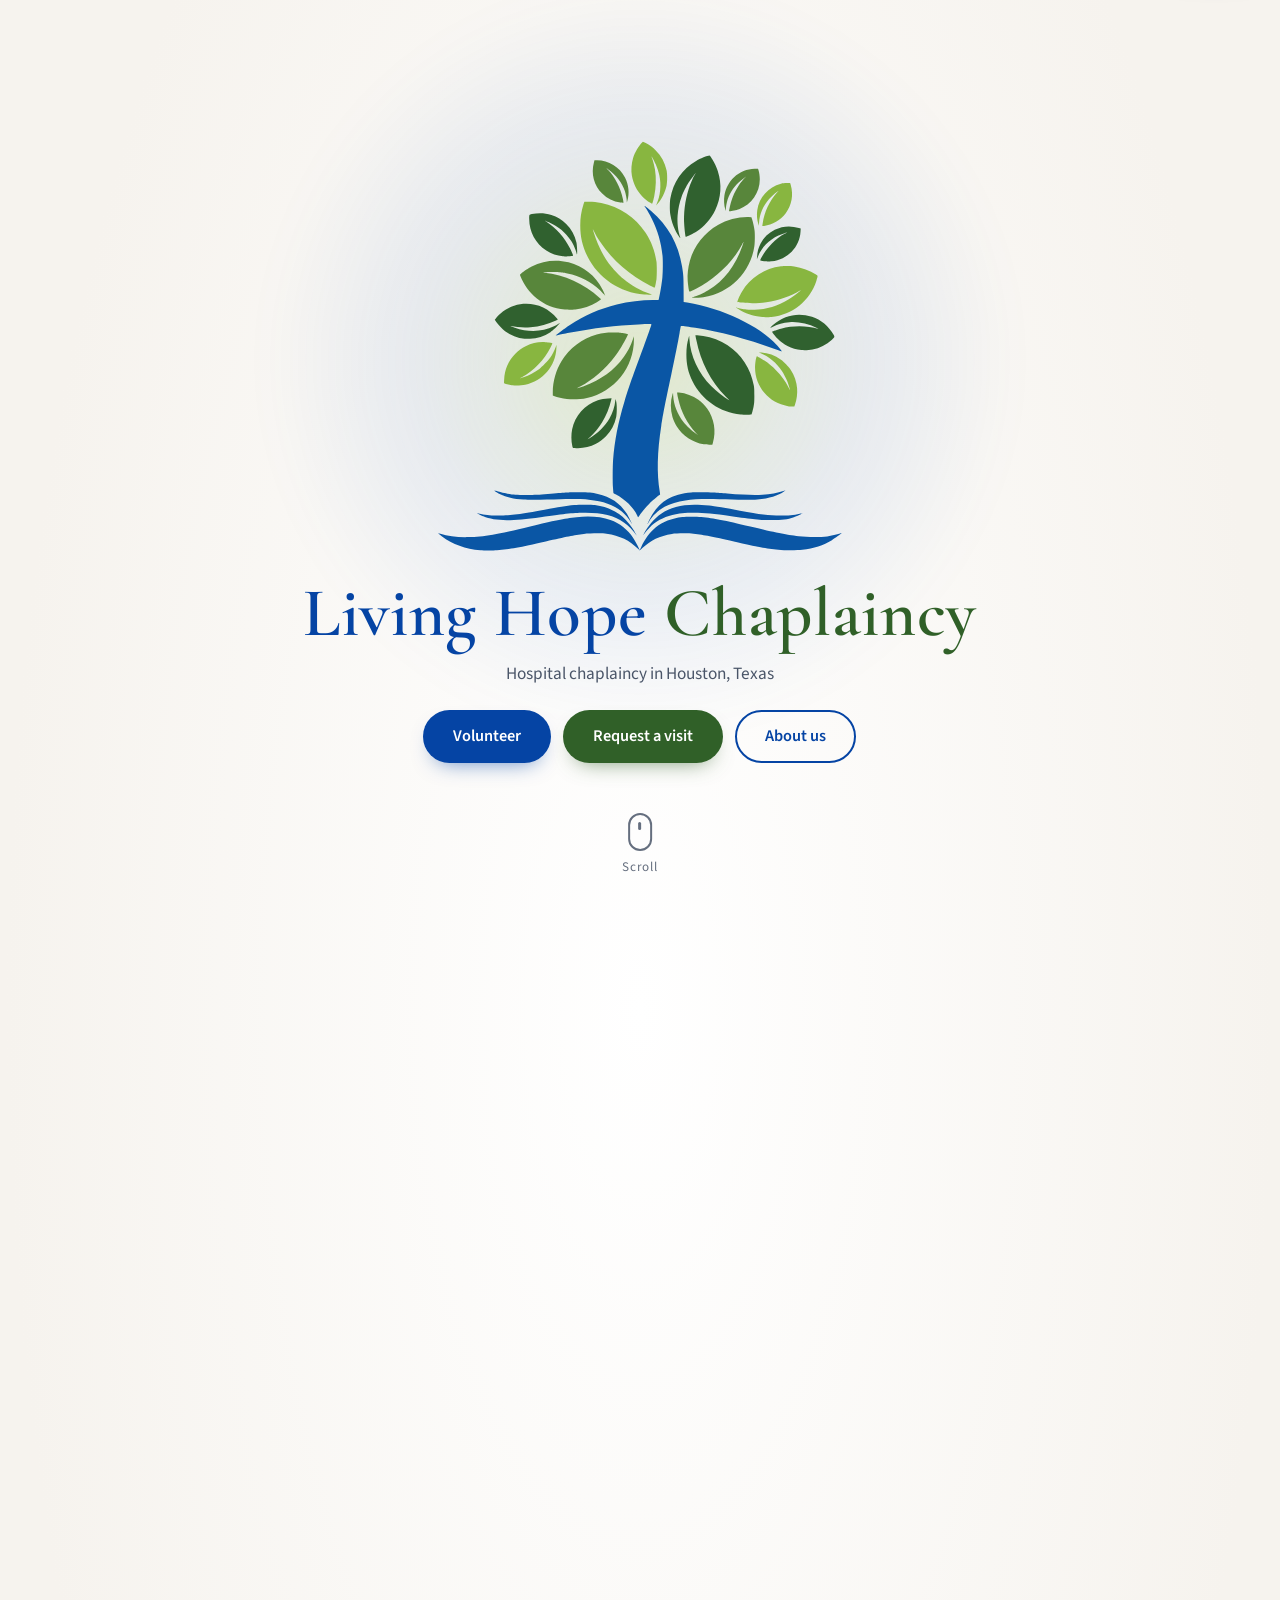
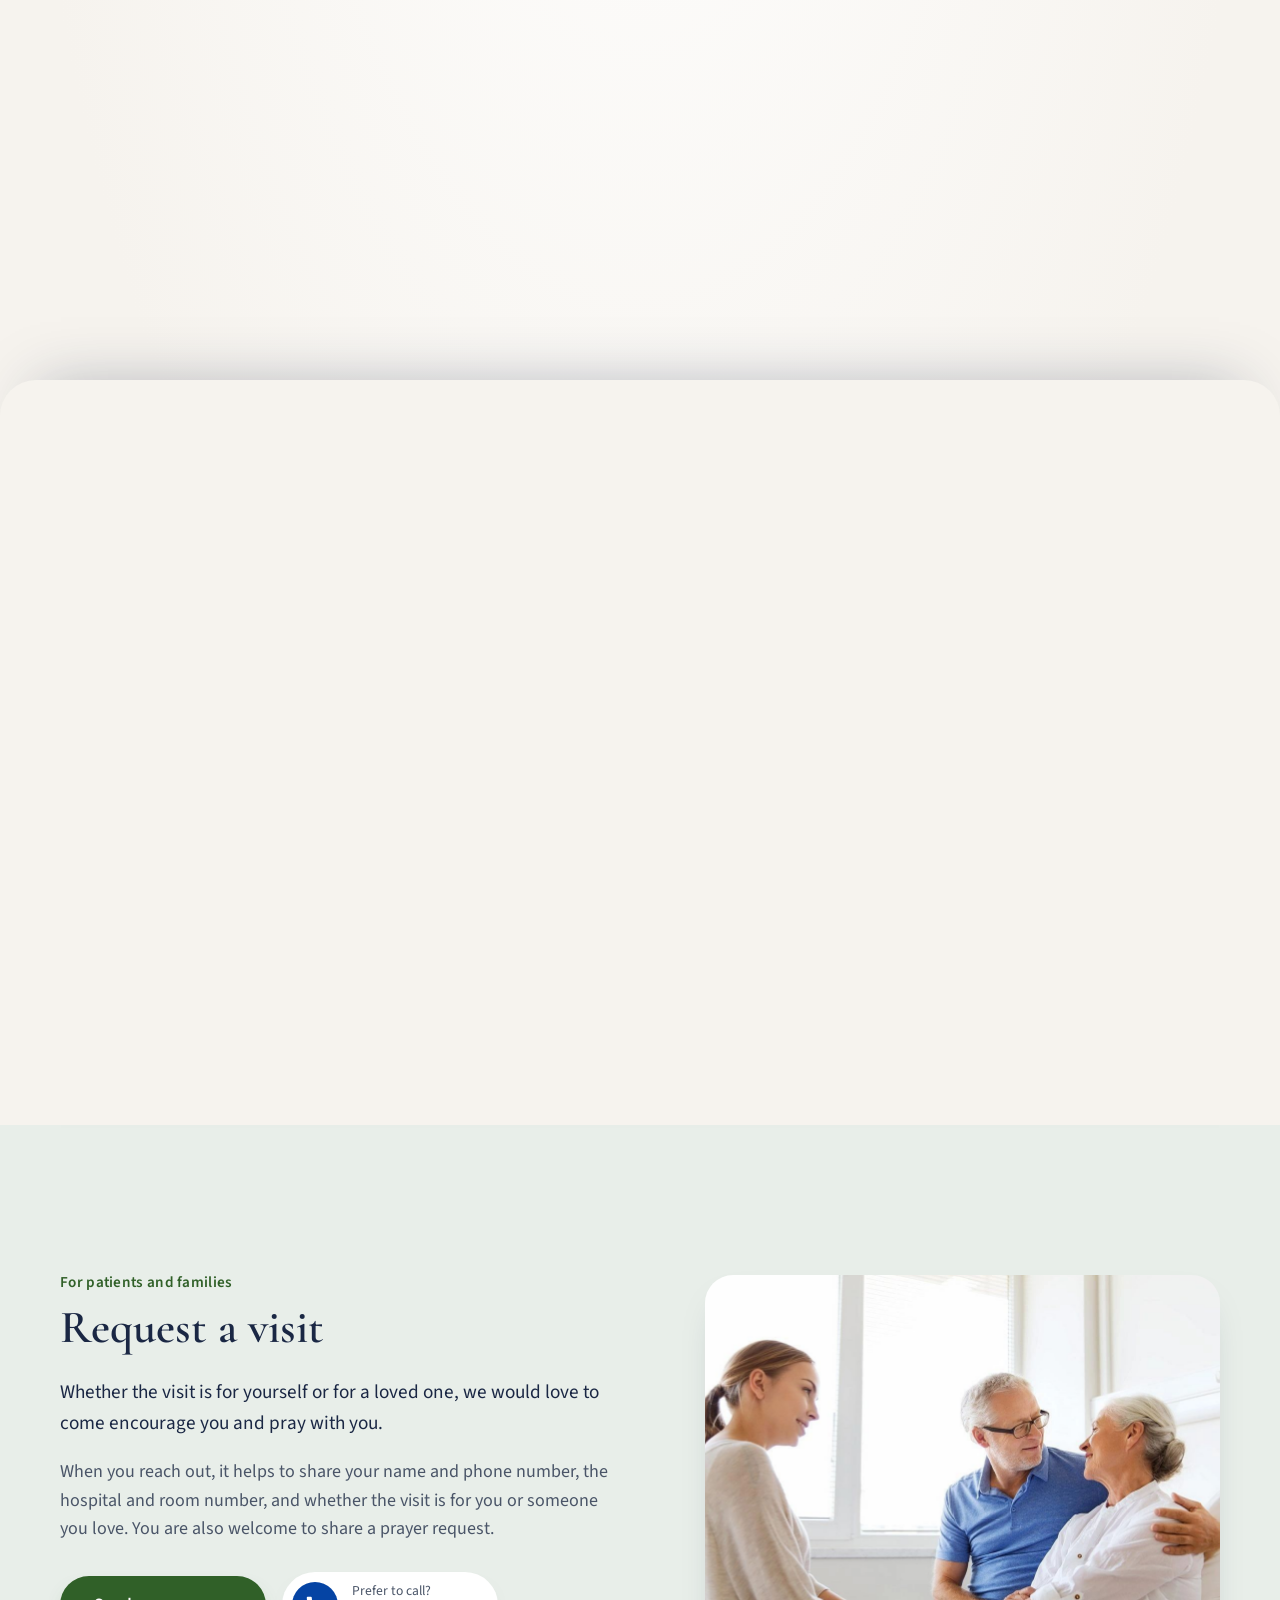
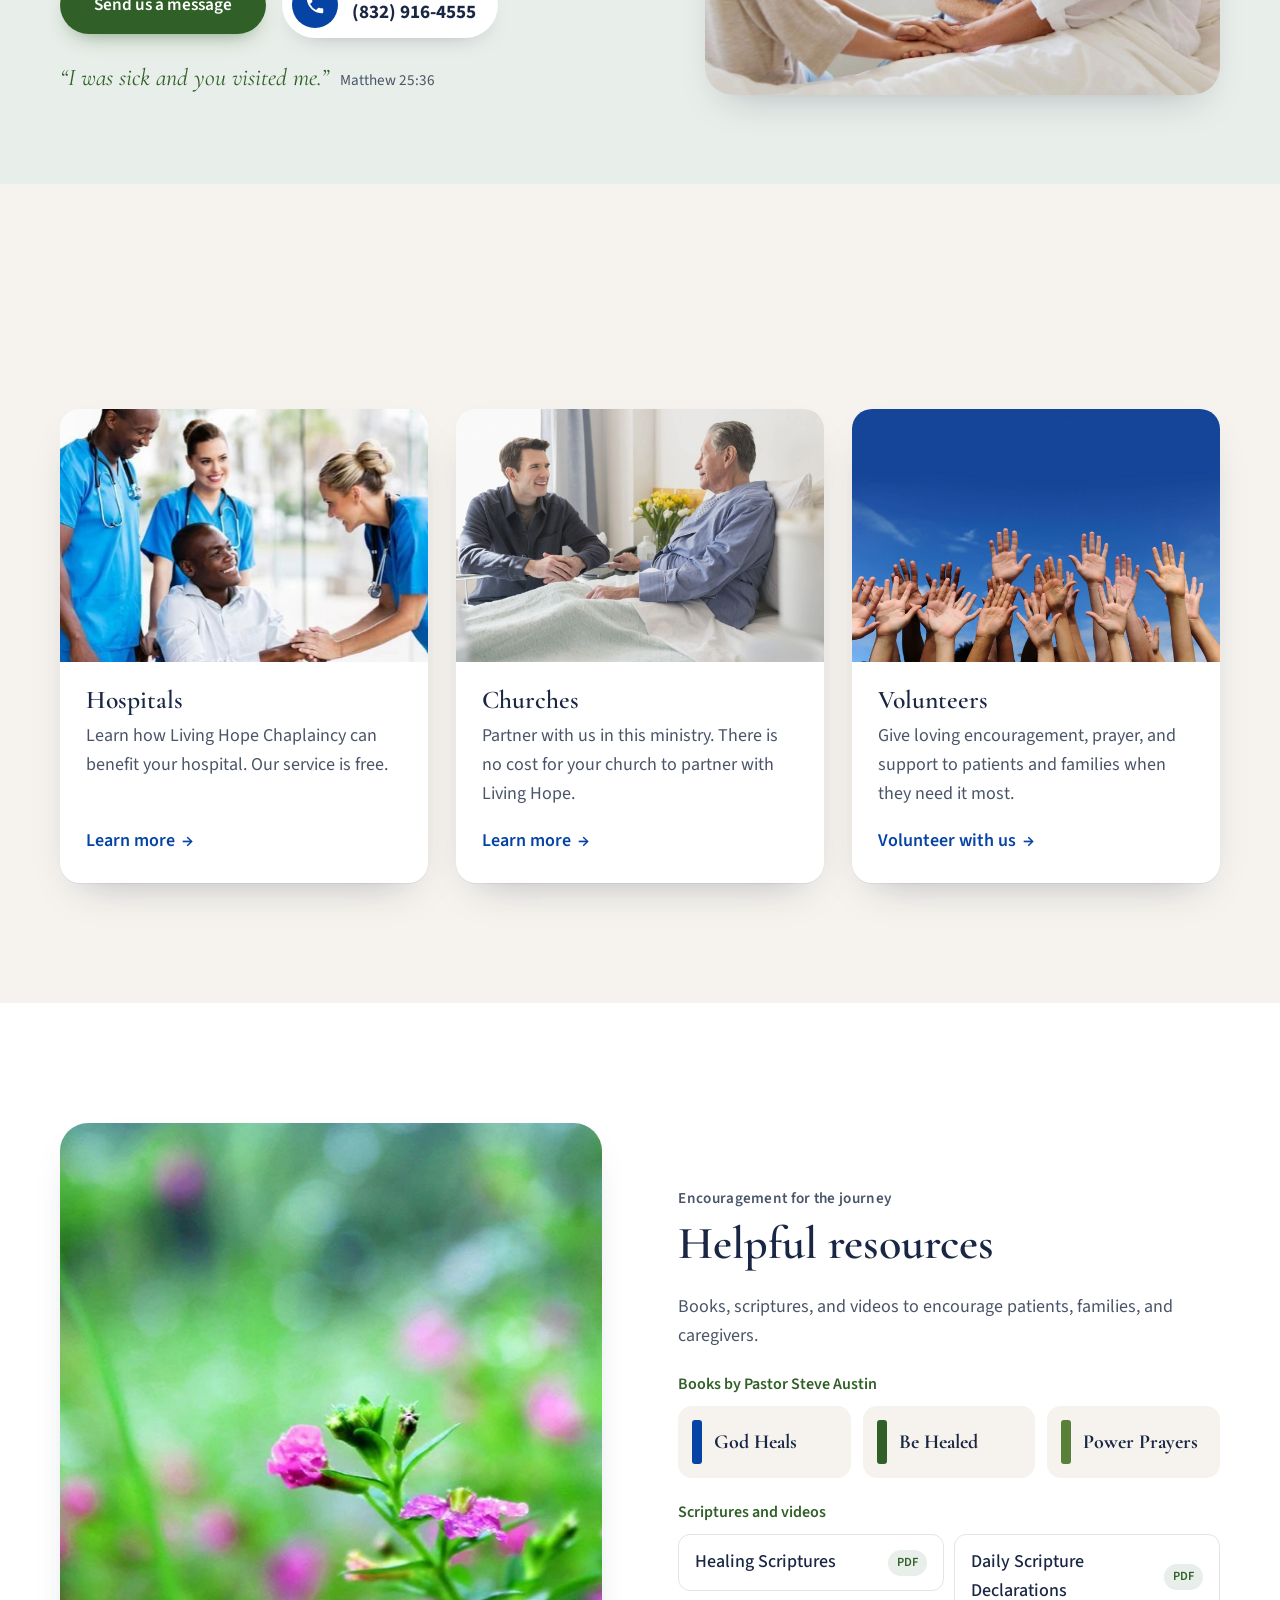
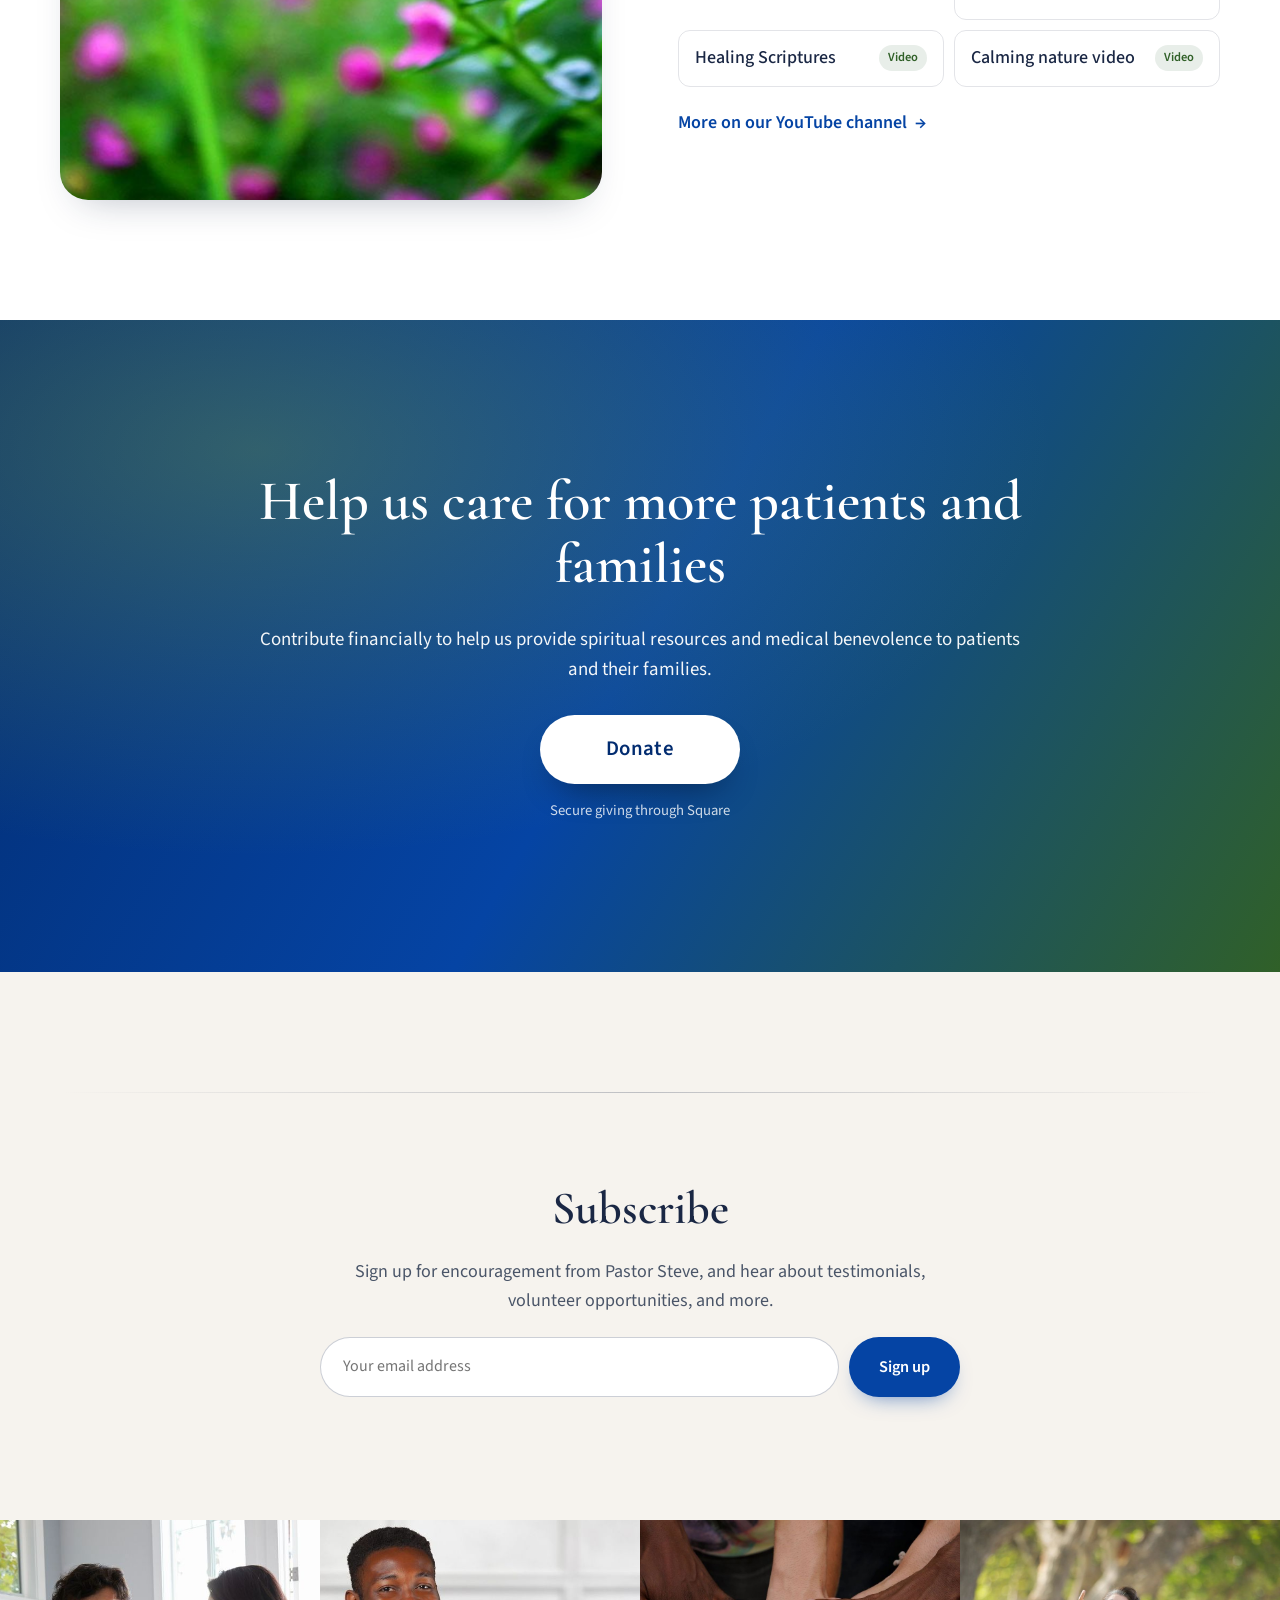
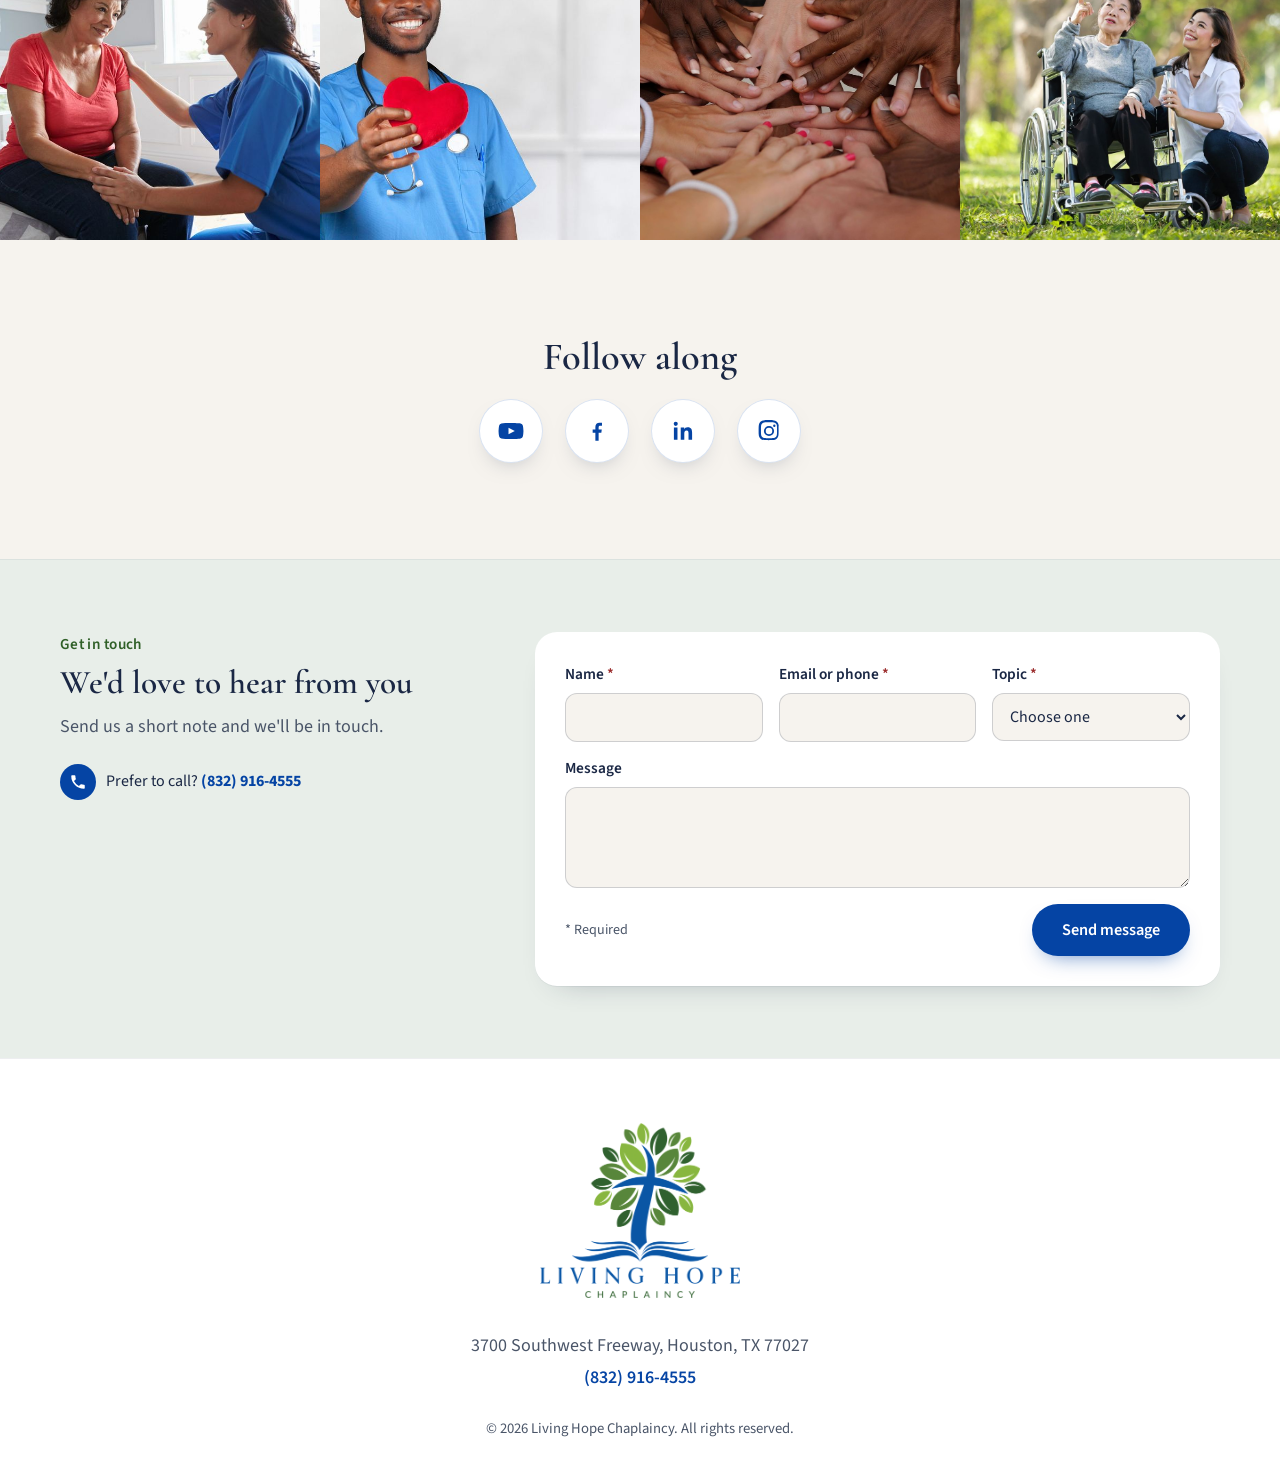
==== commit bd174199: "Adjust the visit section layout and bump the stylesheet cache key to v8. The homepage Request a visi" ====
--- a/index.html
+++ b/index.html
@@ -15,7 +15,7 @@
   <link rel="preconnect" href="https://fonts.googleapis.com">
   <link rel="preconnect" href="https://fonts.gstatic.com" crossorigin>
   <link href="https://fonts.googleapis.com/css2?family=Cormorant+Garamond:ital,wght@0,500;0,600;1,500&family=Source+Sans+3:wght@400;500;600&display=swap" rel="stylesheet">
-  <link rel="stylesheet" href="styles.css?v=7">
+  <link rel="stylesheet" href="styles.css?v=8">
 </head>
 <body>
   <a class="skip-link" href="#mission">Skip to content</a>
--- a/styles.css
+++ b/styles.css
@@ -121,6 +121,13 @@
 
 /* 3. Request a visit */
 .visit{background:var(--mist)}
+/* Request a visit: extra room on top because the fixed 76px header covers the top of the band as it scrolls in;
+   less on the bottom so the content sits centered in what's visible. On two columns, the photo matches the text height. */
+.section.visit{padding:calc(clamp(72px,10vw,120px) + 30px) 0 clamp(60px,7vw,90px)}
+@media (min-width:981px){
+  .visit-grid .visit-photo{position:relative;align-self:stretch;aspect-ratio:auto;min-height:320px}
+  .visit-grid .visit-photo img{position:absolute;inset:0}
+}
 .visit-grid{display:grid;grid-template-columns:1.05fr .95fr;gap:clamp(36px,6vw,80px);align-items:start}
 .visit-text .eyebrow{line-height:1;margin-bottom:.8em}
 .visit-text p:not(.lead):not(.eyebrow):not(.verse){color:var(--slate)}
